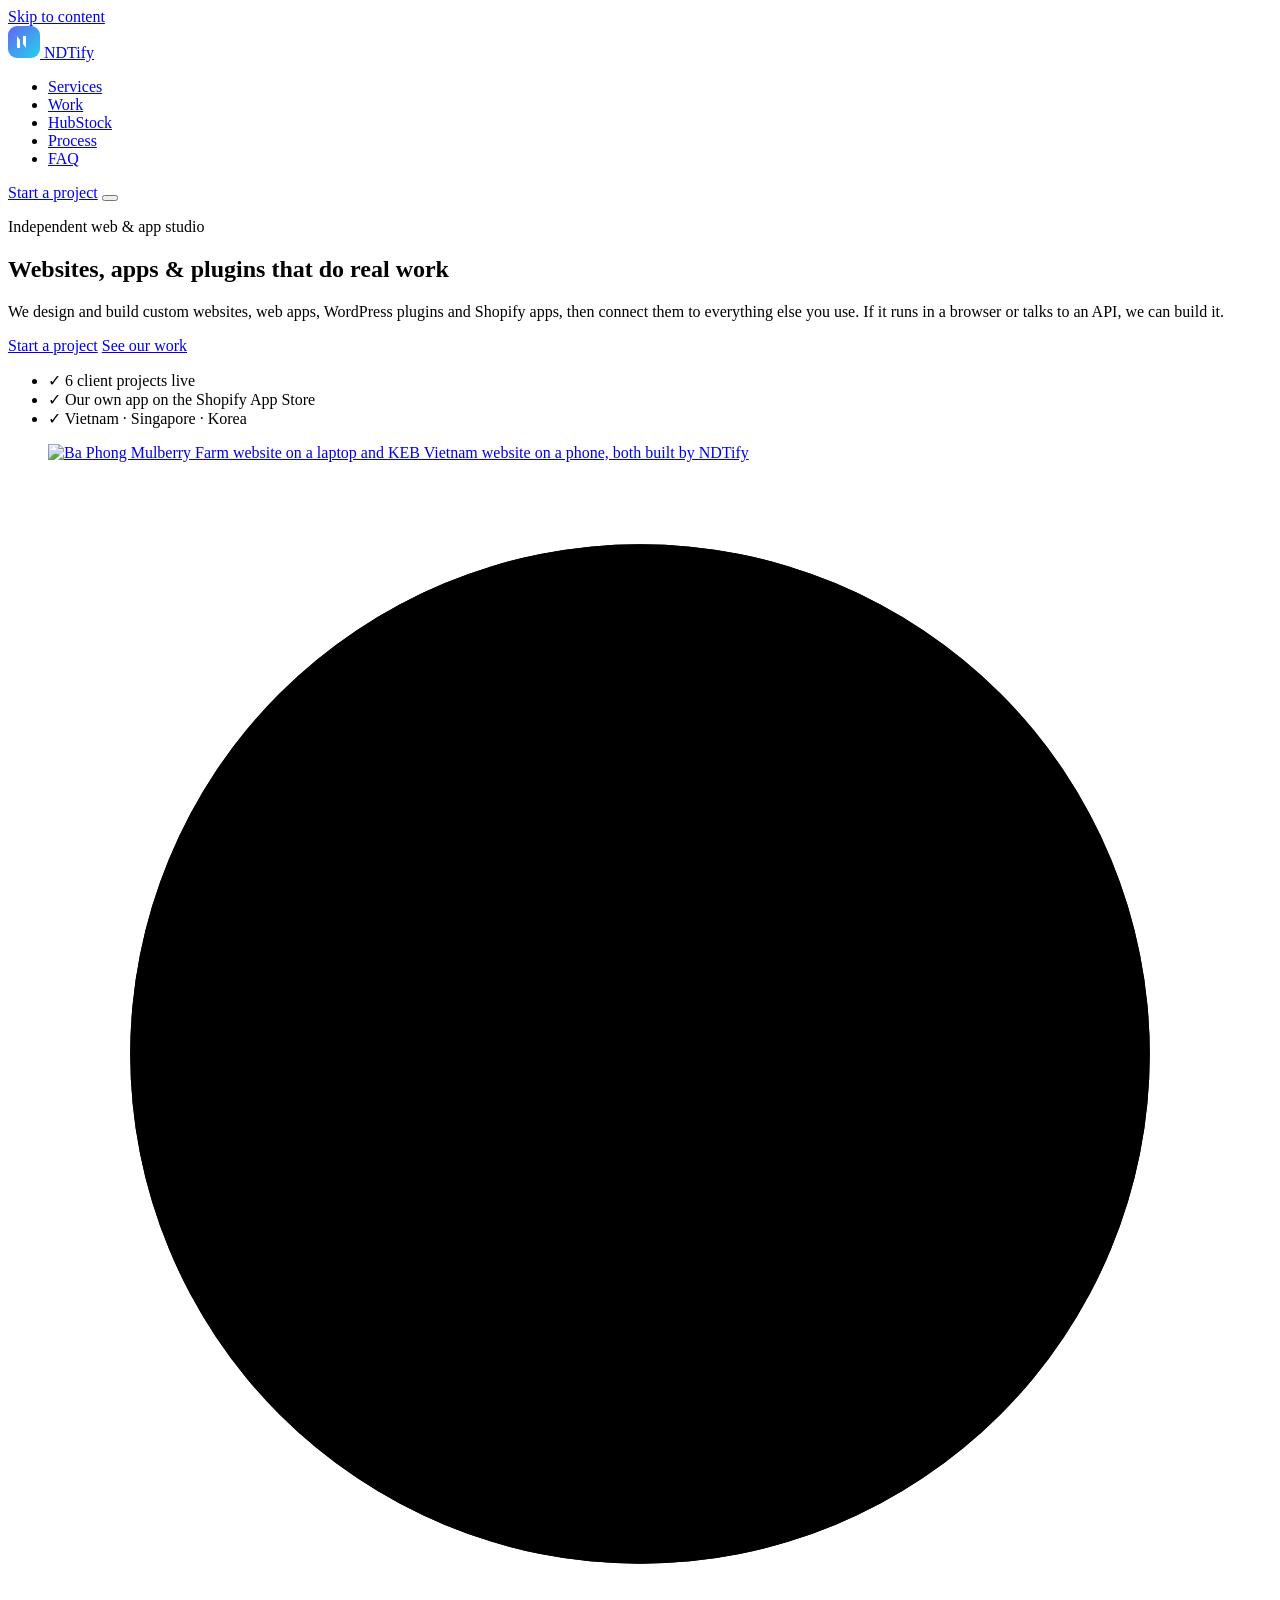
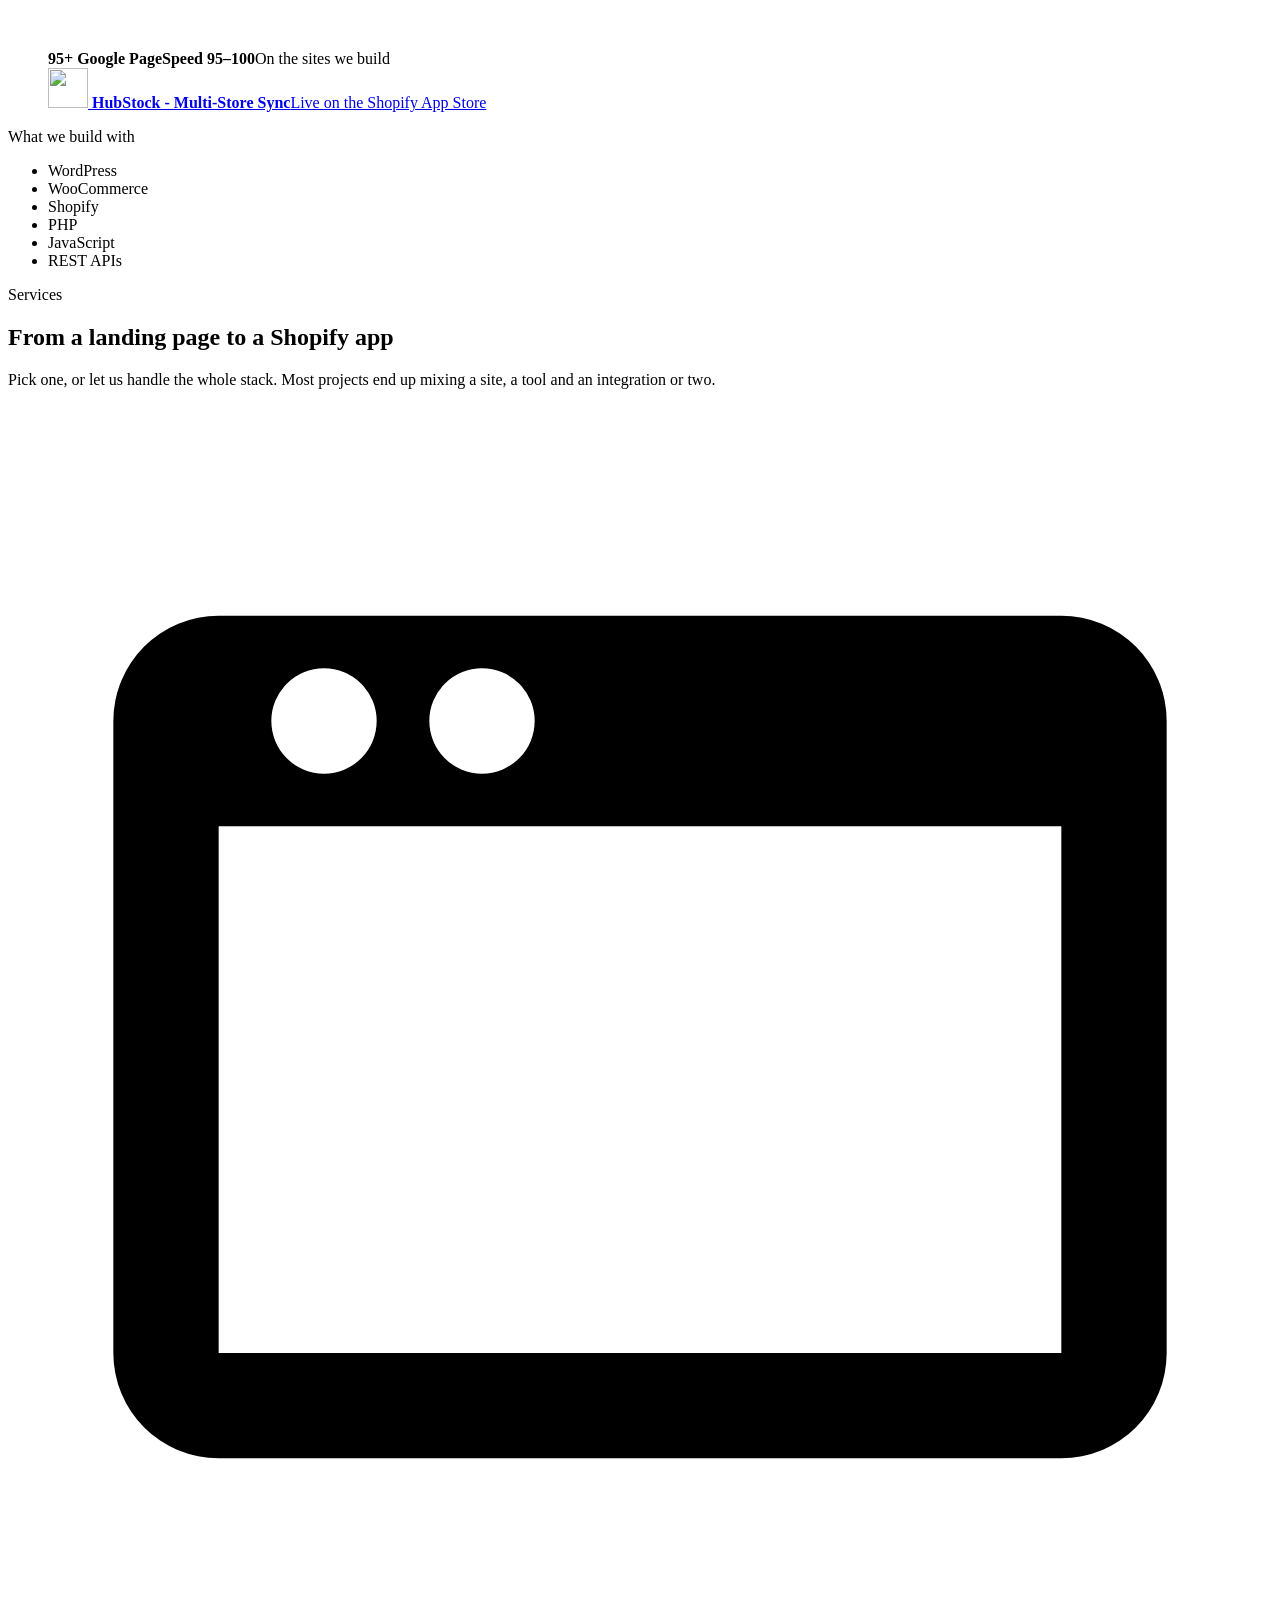
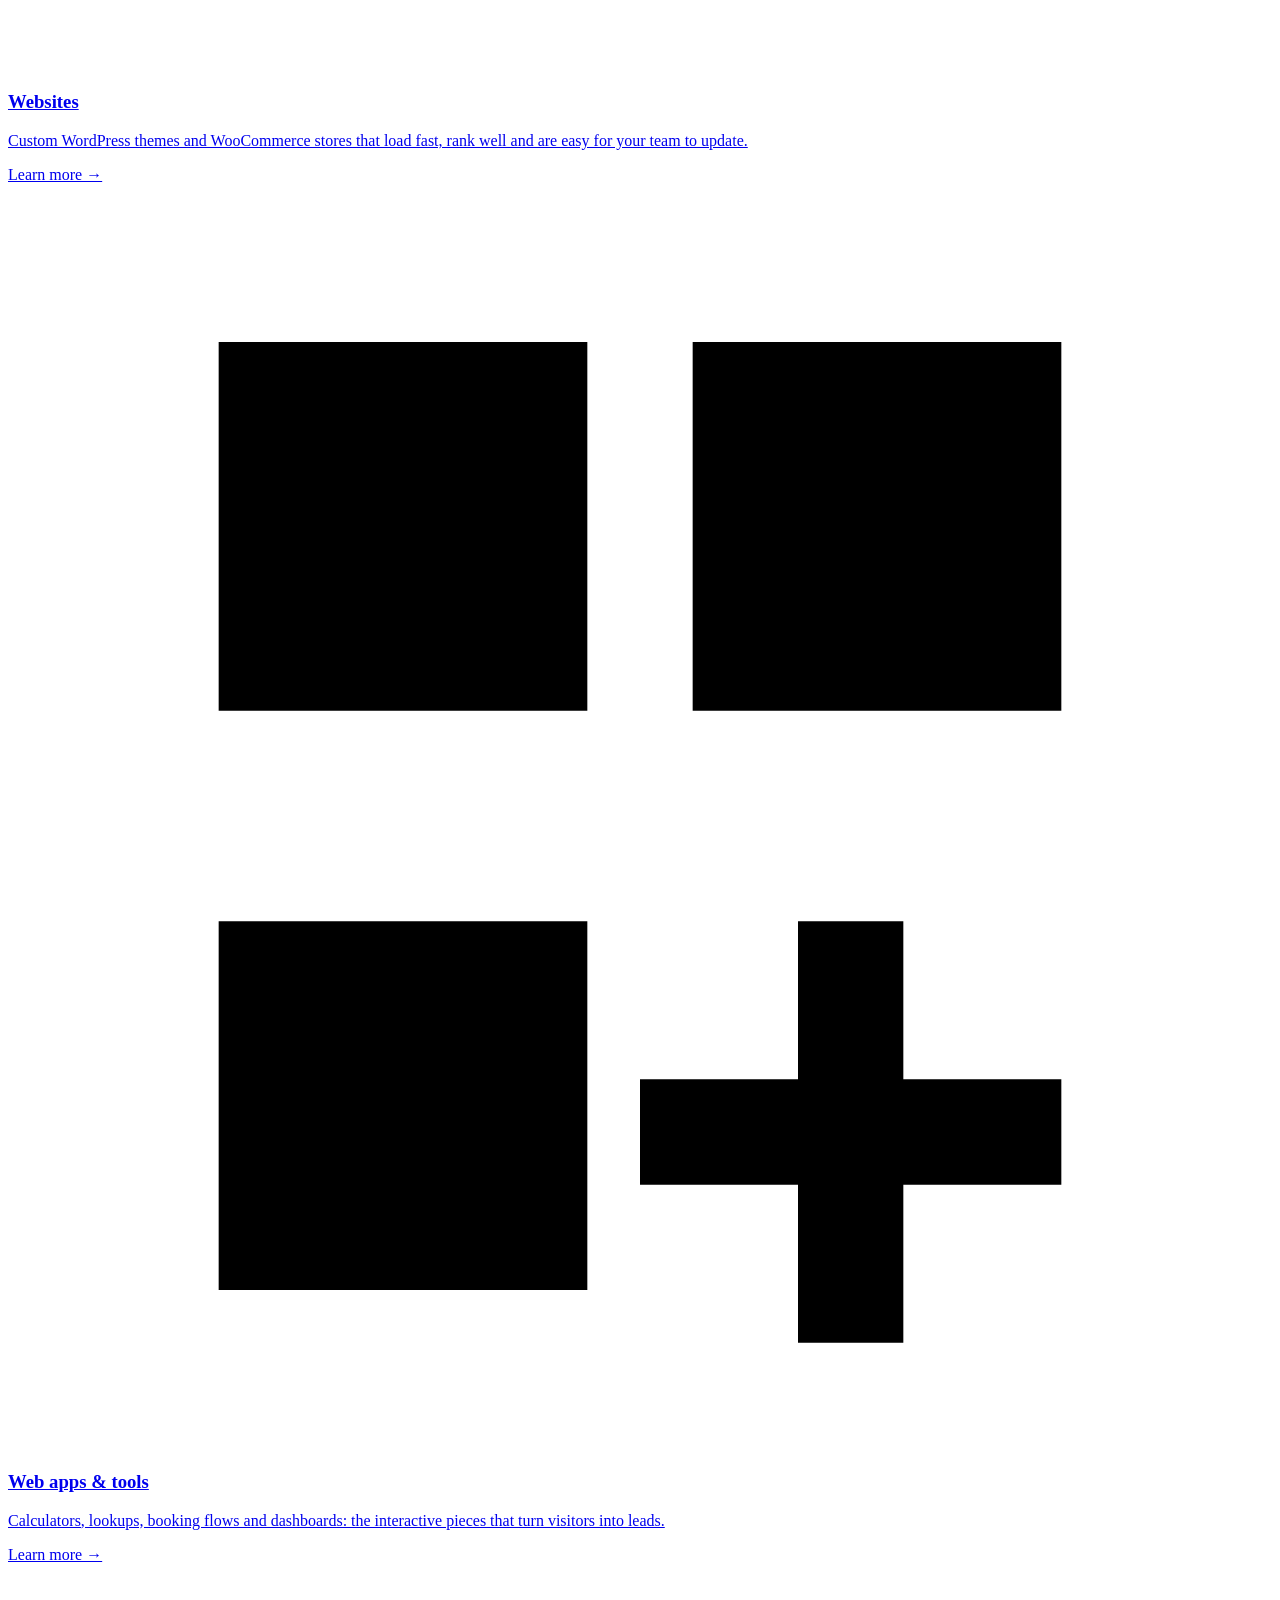
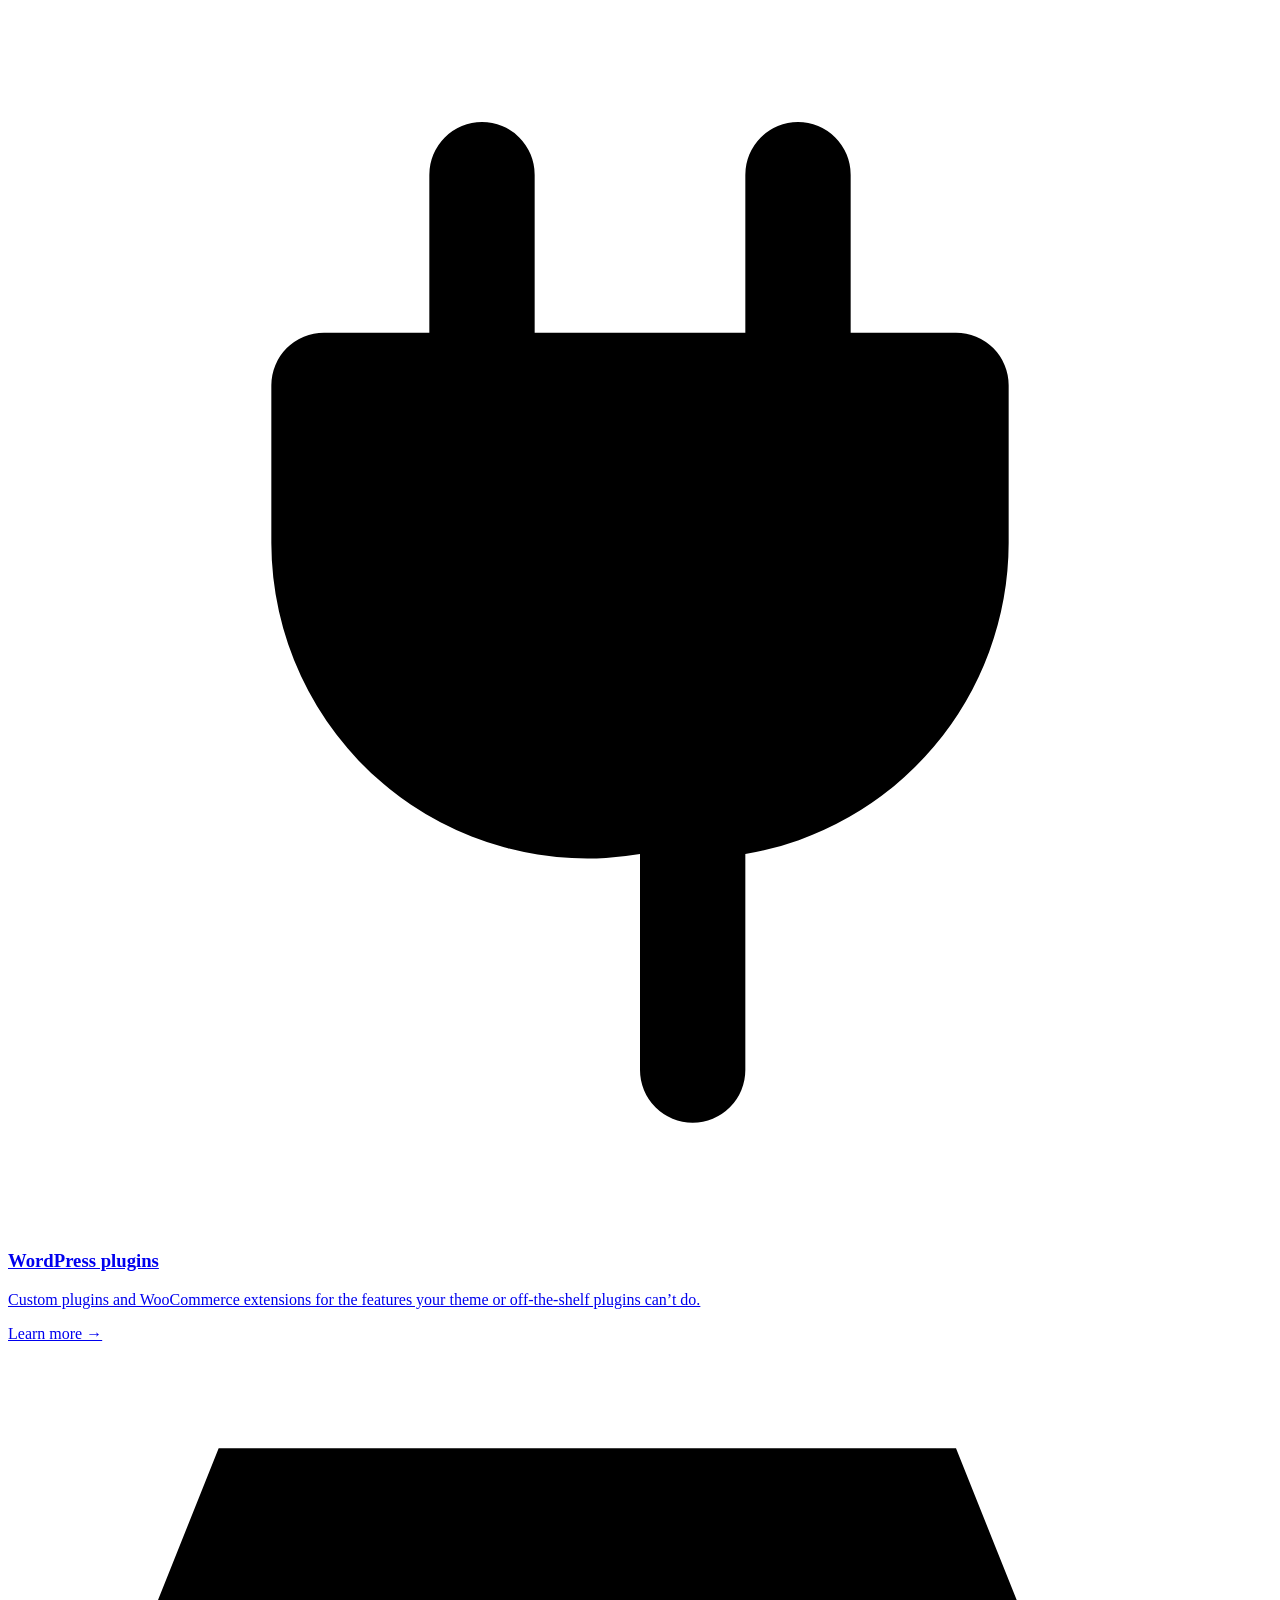
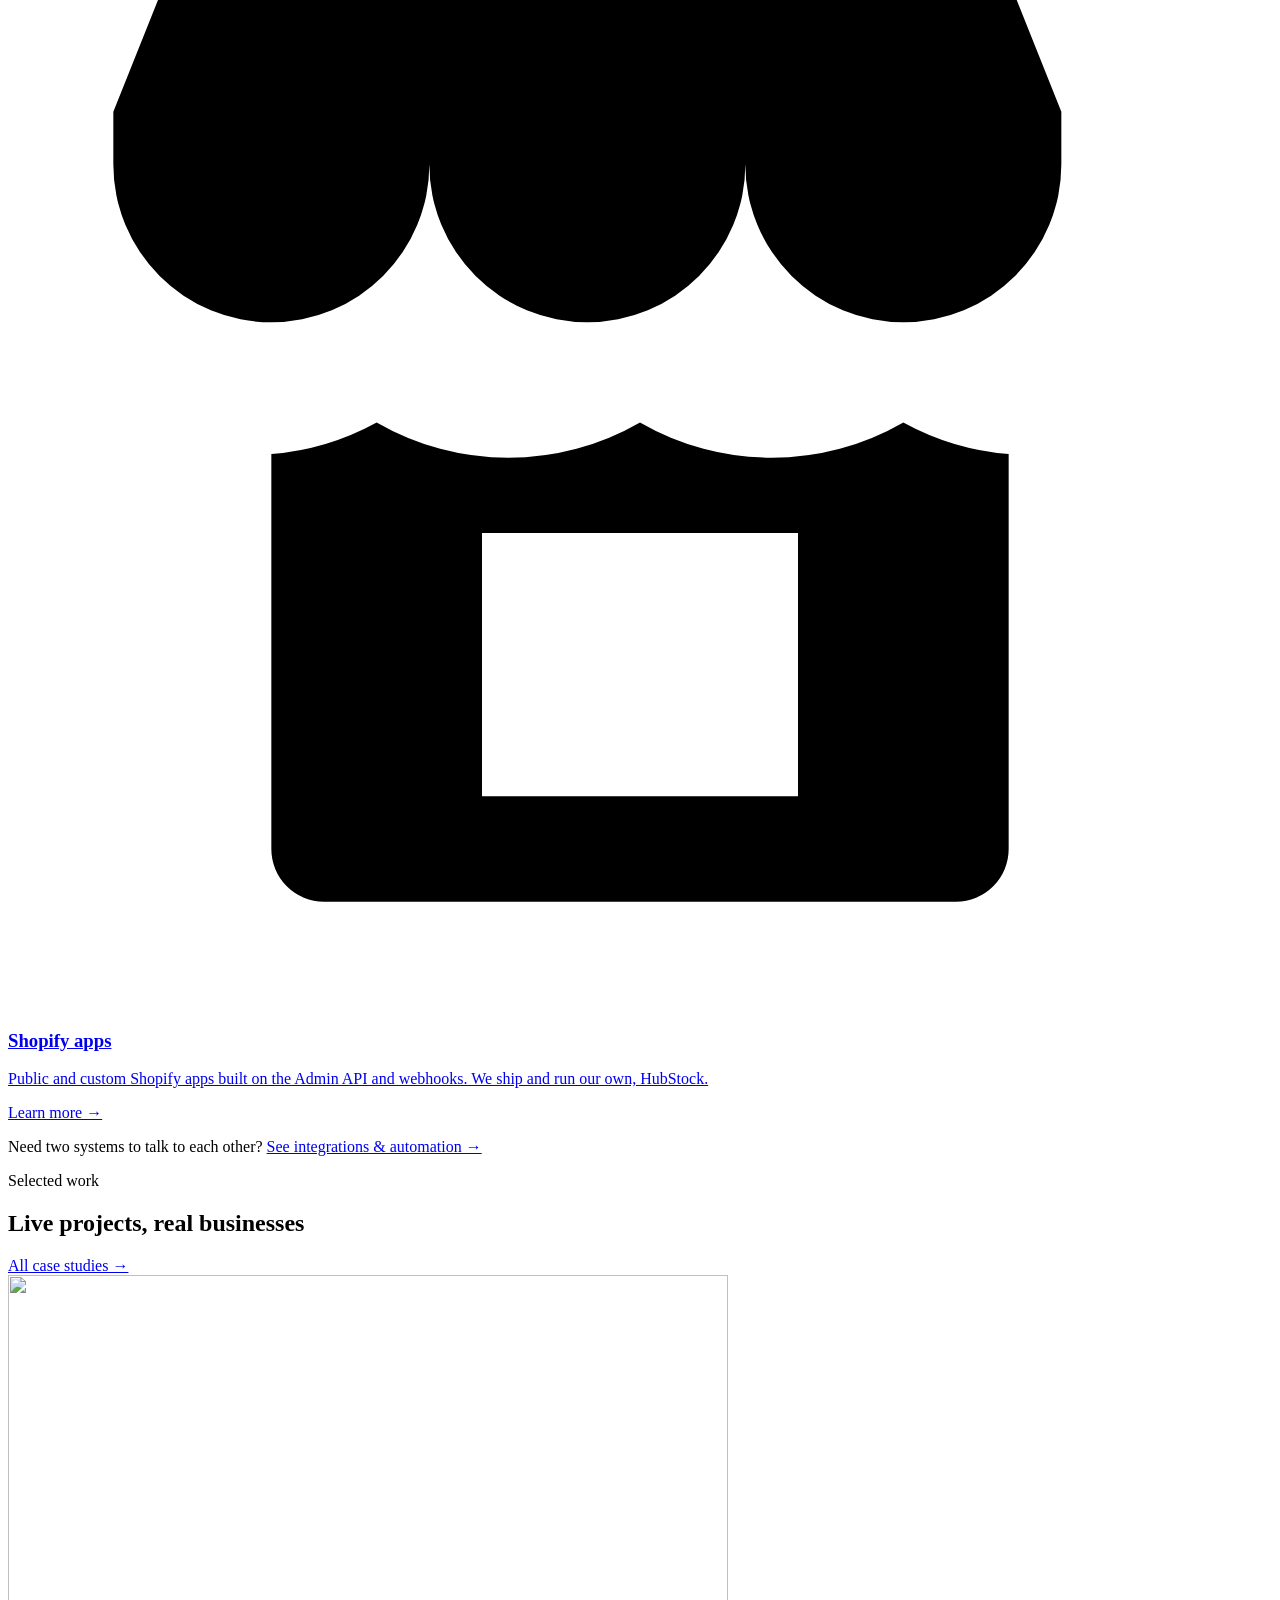
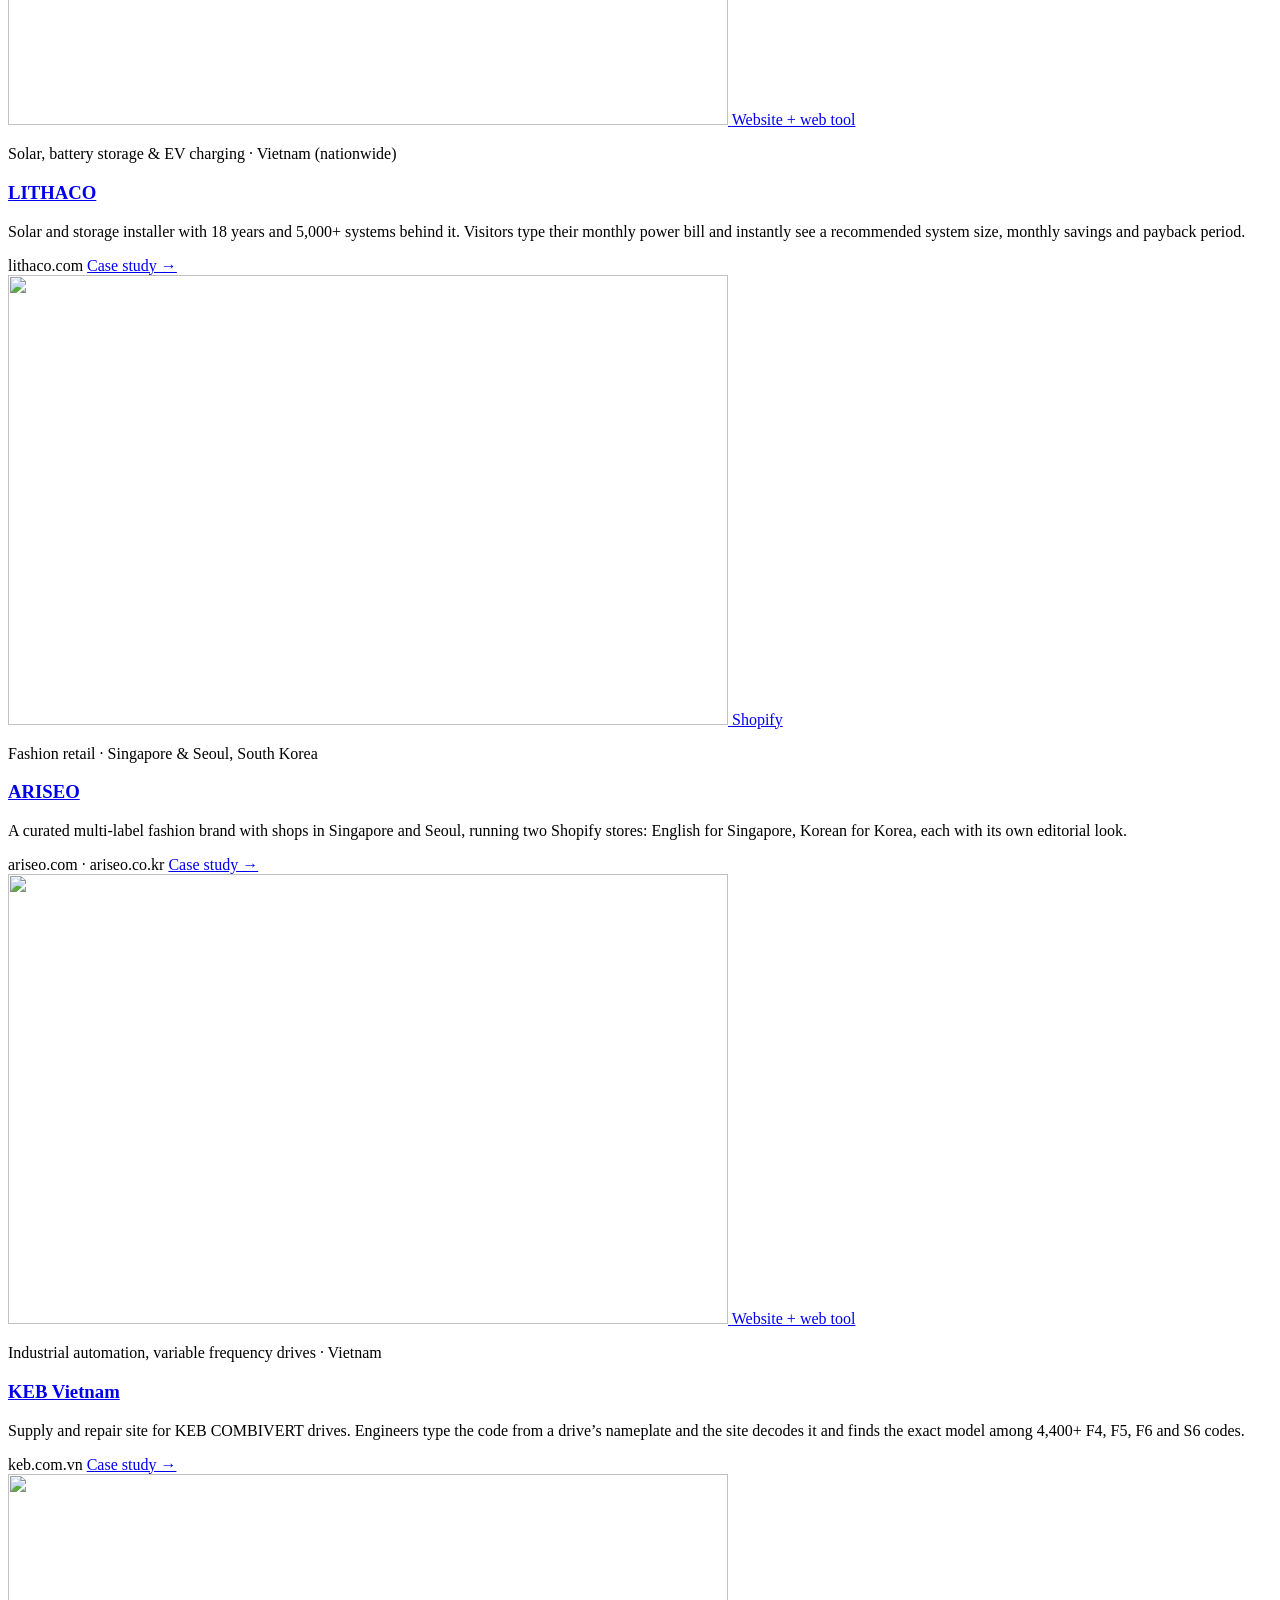
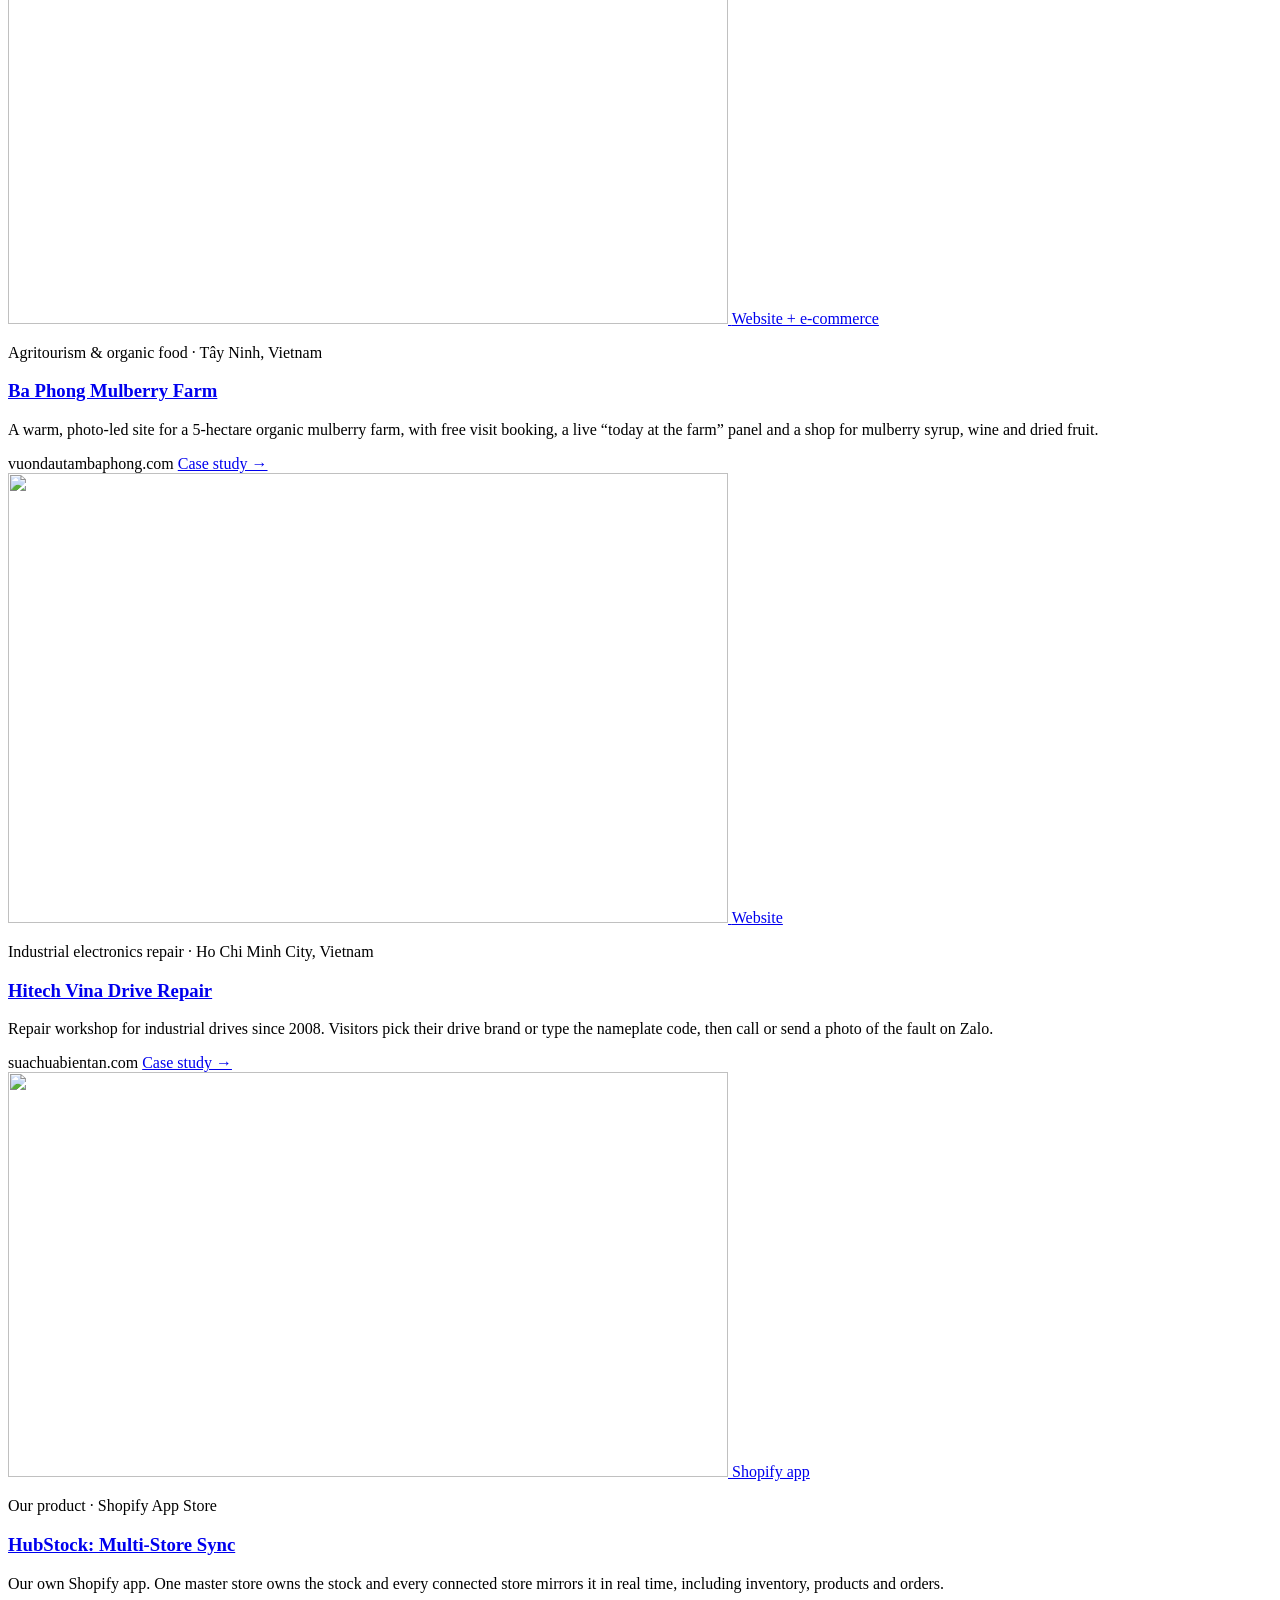
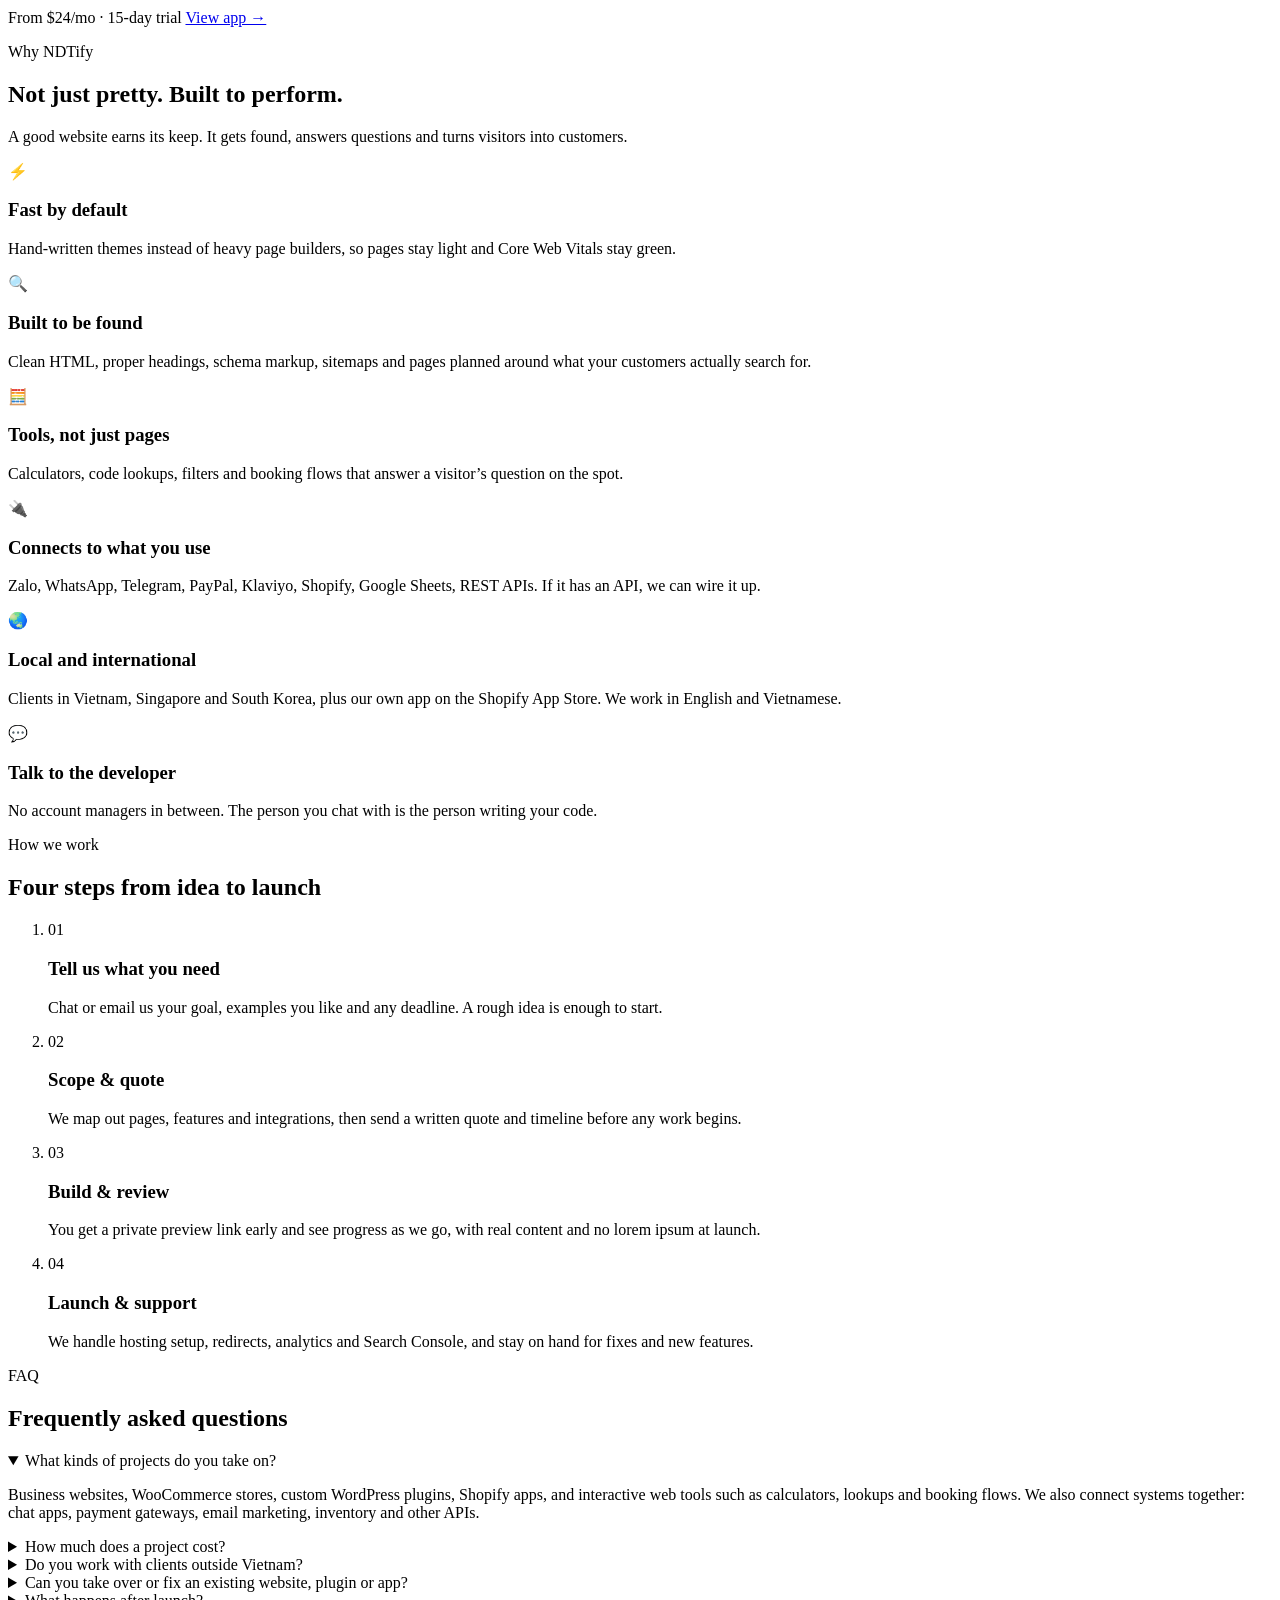
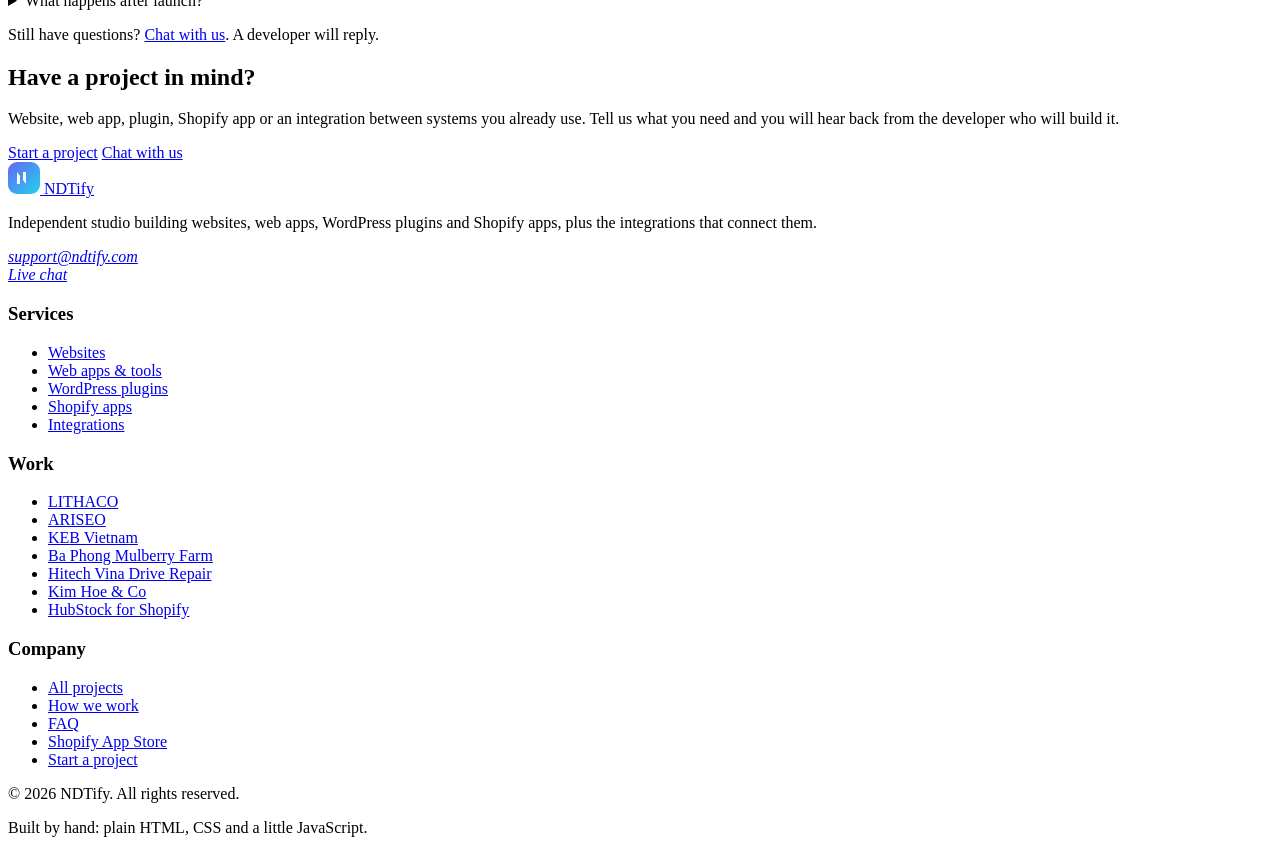
==== public/index.html @ 0007f0c0 "Rebuild ndtify.com as a multi-page portfolio + studio site - Static multi-page site generated by a d" ====
<!DOCTYPE html>
<html lang="en">
<head>
  <meta charset="UTF-8">
  <meta name="viewport" content="width=device-width, initial-scale=1">

  <title>NDTify: Web Development Studio for Websites, Web Apps, WordPress Plugins &amp; Shopify Apps</title>
  <meta name="description" content="NDTify builds custom websites, web apps, WordPress plugins, WooCommerce stores and Shopify apps, and connects them to the tools you already use. See our work and start a project.">
  <meta name="robots" content="index, follow, max-image-preview:large">
  <link rel="canonical" href="https://ndtify.com/">
  <meta name="theme-color" content="#0b1020">

  <meta property="og:type" content="website">
  <meta property="og:locale" content="en_US">
  <meta property="og:site_name" content="NDTify">
  <meta property="og:url" content="https://ndtify.com/">
  <meta property="og:title" content="NDTify: Web Development Studio for Websites, Web Apps, WordPress Plugins &amp; Shopify Apps">
  <meta property="og:description" content="NDTify builds custom websites, web apps, WordPress plugins, WooCommerce stores and Shopify apps, and connects them to the tools you already use. See our work and start a project.">
  <meta property="og:image" content="https://ndtify.com/images/og-image.jpg">
  <meta name="twitter:card" content="summary_large_image">
  <meta name="twitter:title" content="NDTify: Web Development Studio for Websites, Web Apps, WordPress Plugins &amp; Shopify Apps">
  <meta name="twitter:description" content="NDTify builds custom websites, web apps, WordPress plugins, WooCommerce stores and Shopify apps, and connects them to the tools you already use. See our work and start a project.">
  <meta name="twitter:image" content="https://ndtify.com/images/og-image.jpg">

  <link rel="icon" href="/favicon.svg" type="image/svg+xml">
  <link rel="apple-touch-icon" href="/apple-touch-icon.png">

  <link rel="preconnect" href="https://fonts.googleapis.com">
  <link rel="preconnect" href="https://fonts.gstatic.com" crossorigin>
  <link href="https://fonts.googleapis.com/css2?family=Inter:wght@400;500;600;700;800&display=swap" rel="stylesheet">
  <link rel="preload" as="image" href="/images/hero-mockup.webp" fetchpriority="high">
  <link rel="stylesheet" href="/css/style.css?v=20261106">
  <link rel="stylesheet" href="/css/chat-widget.css?v=20261106">

  <script type="application/ld+json">
{
  "@context": "https://schema.org",
  "@graph": [
    {
      "@type": "Organization",
      "@id": "https://ndtify.com/#organization",
      "name": "NDTify",
      "url": "https://ndtify.com/",
      "logo": "https://ndtify.com/images/logo.png",
      "email": "support@ndtify.com",
      "description": "NDTify is a web and app development studio building custom websites, web apps, WordPress plugins, WooCommerce stores and Shopify apps.",
      "sameAs": [
        "https://apps.shopify.com/partners/ndtify"
      ]
    },
    {
      "@type": "WebSite",
      "@id": "https://ndtify.com/#website",
      "url": "https://ndtify.com/",
      "name": "NDTify",
      "inLanguage": "en",
      "publisher": {
        "@id": "https://ndtify.com/#organization"
      }
    },
    {
      "@type": "FAQPage",
      "@id": "https://ndtify.com/#faq",
      "mainEntity": [
        {
          "@type": "Question",
          "name": "What kinds of projects do you take on?",
          "acceptedAnswer": {
            "@type": "Answer",
            "text": "Business websites, WooCommerce stores, custom WordPress plugins, Shopify apps, and interactive web tools such as calculators, lookups and booking flows. We also connect systems together: chat apps, payment gateways, email marketing, inventory and other APIs."
          }
        },
        {
          "@type": "Question",
          "name": "How much does a project cost?",
          "acceptedAnswer": {
            "@type": "Answer",
            "text": "Every project is quoted individually because scope varies a lot. Send us a short description and we will reply with questions, then a written fixed quote and timeline before anything starts."
          }
        },
        {
          "@type": "Question",
          "name": "Do you work with clients outside Vietnam?",
          "acceptedAnswer": {
            "@type": "Answer",
            "text": "Yes. We have built for clients in Vietnam, Singapore and South Korea, including multi-market Shopify stores, and our own app HubStock is listed on the Shopify App Store. We work in English and Vietnamese, and everything happens online."
          }
        },
        {
          "@type": "Question",
          "name": "Can you take over or fix an existing website, plugin or app?",
          "acceptedAnswer": {
            "@type": "Answer",
            "text": "Yes. We regularly pick up existing WordPress sites, WooCommerce stores and custom code: fixing bugs, speeding things up, adding features or rebuilding the parts that hold you back."
          }
        },
        {
          "@type": "Question",
          "name": "What happens after launch?",
          "acceptedAnswer": {
            "@type": "Answer",
            "text": "We set up analytics and Google Search Console, hand over everything you need to manage content, and stay available for fixes, updates and new features as your business grows."
          }
        }
      ]
    }
  ]
}
  </script>
</head>

<body>
  <a class="skip-link" href="#main">Skip to content</a>

  <header class="site-header" id="header">
    <div class="container header-inner">
      <a href="/" class="logo" aria-label="NDTify – Home">
        <svg class="logo-mark" width="32" height="32" viewBox="0 0 32 32" aria-hidden="true">
          <rect width="32" height="32" rx="9" fill="url(#logoGrad)"/>
          <path d="M9 22V10l6 8V10h3v12l-6-8v8H9z" fill="#fff"/>
          <defs><linearGradient id="logoGrad" x1="0" y1="0" x2="1" y2="1"><stop stop-color="#6366f1"/><stop offset="1" stop-color="#22d3ee"/></linearGradient></defs>
        </svg>
        <span>NDTify</span>
      </a>

      <nav class="site-nav" id="nav" aria-label="Main navigation">
        <ul>
          <li><a href="/services/">Services</a></li>
          <li><a href="/work/">Work</a></li>
          <li><a href="/apps/hubstock/">HubStock</a></li>
          <li><a href="/#process">Process</a></li>
          <li><a href="/#faq">FAQ</a></li>
        </ul>
      </nav>

      <div class="header-actions">
        <a href="/contact/" class="btn btn-primary">Start a project</a>
        <button class="nav-toggle" id="navToggle" aria-expanded="false" aria-controls="nav" aria-label="Open menu">
          <span></span><span></span><span></span>
        </button>
      </div>
    </div>
  </header>

  <main id="main">

    <!-- ================= HERO ================= -->
    <section class="hero" id="top">
      <div class="hero-bg" aria-hidden="true"></div>
      <div class="container hero-inner">
        <div class="hero-content">
          <p class="eyebrow"><span class="dot"></span> Independent web &amp; app studio</p>
          <h1>Websites, apps &amp; plugins that <span class="grad-text">do real work</span></h1>
          <p class="lead">
            We design and build custom websites, web apps, WordPress plugins and Shopify apps,
            then connect them to everything else you use. If it runs in a browser or talks to an API, we can build it.
          </p>
          <div class="hero-cta">
            <a href="/contact/" class="btn btn-primary btn-lg">Start a project</a>
            <a href="/work/" class="btn btn-outline btn-lg">See our work</a>
          </div>
          <ul class="hero-trust" aria-label="Highlights">
            <li>✓ 6 client projects live</li>
            <li>✓ Our own app on the Shopify App Store</li>
            <li>✓ Vietnam · Singapore · Korea</li>
          </ul>
        </div>

        <figure class="hero-visual">
          <a href="/work/vuon-dau-tam-ba-phong/" aria-label="Ba Phong Mulberry Farm case study">
            <img src="/images/hero-mockup.webp" width="1200" height="900" fetchpriority="high"
                 alt="Ba Phong Mulberry Farm website on a laptop and KEB Vietnam website on a phone, both built by NDTify">
          </a>
          <figcaption class="float-card float-1 float-card--app">
            <span class="score-ring" aria-hidden="true"><svg viewBox="0 0 36 36"><circle cx="18" cy="18" r="15.5"/><circle cx="18" cy="18" r="15.5" class="score-ring-val"/></svg><b>95+</b></span>
            <span class="float-card-text"><strong>Google PageSpeed 95–100</strong><span>On the sites we build</span></span>
          </figcaption>
          <a href="/apps/hubstock/" class="float-card float-2 float-card--app">
            <img src="/images/hubstock/icon.webp" width="40" height="40" alt="" class="app-icon" loading="lazy">
            <span class="float-card-text"><strong>HubStock - Multi-Store Sync</strong><span>Live on the Shopify App Store</span></span>
          </a>
        </figure>
      </div>
    </section>

    <!-- ================= TECH BAR ================= -->
    <section class="tech-bar" aria-label="Technologies we work with">
      <div class="container">
        <p>What we build with</p>
        <ul>
          <li>WordPress</li><li>WooCommerce</li><li>Shopify</li><li>PHP</li><li>JavaScript</li><li>REST APIs</li>
        </ul>
      </div>
    </section>

    <!-- ================= SERVICES ================= -->
    <section class="section categories" id="services">
      <div class="container">
        <header class="section-head section-head--wide">
          <p class="kicker">Services</p>
          <h2>From a landing page to a Shopify&nbsp;app</h2>
          <p>Pick one, or let us handle the whole stack. Most projects end up mixing a site, a tool and an integration or two.</p>
        </header>

        <div class="grid grid-4">
          <a href="/services/#websites" class="cat-card reveal">
            <span class="cat-icon" aria-hidden="true"><svg viewBox="0 0 24 24"><path d="M4 4h16a2 2 0 0 1 2 2v12a2 2 0 0 1-2 2H4a2 2 0 0 1-2-2V6a2 2 0 0 1 2-2Zm0 4v10h16V8H4Zm2-3a1 1 0 1 0 0 2 1 1 0 0 0 0-2Zm3 0a1 1 0 1 0 0 2 1 1 0 0 0 0-2Z"/></svg></span>
            <h3>Websites</h3>
            <p>Custom WordPress themes and WooCommerce stores that load fast, rank well and are easy for your team to update.</p>
            <span class="link-arrow">Learn more →</span>
          </a>
          <a href="/services/#web-apps" class="cat-card reveal">
            <span class="cat-icon" aria-hidden="true"><svg viewBox="0 0 24 24"><path d="M4 3h7v7H4V3Zm9 0h7v7h-7V3ZM4 14h7v7H4v-7Zm11 0h2v3h3v2h-3v3h-2v-3h-3v-2h3v-3Z"/></svg></span>
            <h3>Web apps &amp; tools</h3>
            <p>Calculators, lookups, booking flows and dashboards: the interactive pieces that turn visitors into leads.</p>
            <span class="link-arrow">Learn more →</span>
          </a>
          <a href="/services/#wordpress-plugins" class="cat-card reveal">
            <span class="cat-icon" aria-hidden="true"><svg viewBox="0 0 24 24"><path d="M9 3a1 1 0 0 1 1 1v3h4V4a1 1 0 1 1 2 0v3h2a1 1 0 0 1 1 1v3a6 6 0 0 1-5 5.9V21a1 1 0 1 1-2 0v-4.1A6 6 0 0 1 5 11V8a1 1 0 0 1 1-1h2V4a1 1 0 0 1 1-1Z"/></svg></span>
            <h3>WordPress plugins</h3>
            <p>Custom plugins and WooCommerce extensions for the features your theme or off-the-shelf plugins can’t do.</p>
            <span class="link-arrow">Learn more →</span>
          </a>
          <a href="/services/#shopify-apps" class="cat-card reveal">
            <span class="cat-icon" aria-hidden="true"><svg viewBox="0 0 24 24"><path d="M6 2h12l2 5v1a3 3 0 0 1-3 3 3 3 0 0 1-3-3 3 3 0 0 1-3 3 3 3 0 0 1-3-3 3 3 0 0 1-3 3 3 3 0 0 1-3-3V7l2-5Zm-1 11.5a5 5 0 0 0 2-.6 5 5 0 0 0 5 0 5 5 0 0 0 5 0 5 5 0 0 0 2 .6V21a1 1 0 0 1-1 1H6a1 1 0 0 1-1-1v-7.5ZM9 15v5h6v-5H9Z"/></svg></span>
            <h3>Shopify apps</h3>
            <p>Public and custom Shopify apps built on the Admin API and webhooks. We ship and run our own, HubStock.</p>
            <span class="link-arrow">Learn more →</span>
          </a>
        </div>
        <p class="section-foot">Need two systems to talk to each other? <a href="/services/#integrations">See integrations &amp; automation →</a></p>
      </div>
    </section>

    <!-- ================= WORK ================= -->
    <section class="section products bg-soft" id="work">
      <div class="container">
        <header class="section-head section-head--row">
          <div>
            <p class="kicker">Selected work</p>
            <h2>Live projects, real businesses</h2>
          </div>
          <a href="/work/" class="btn btn-outline-dark">All case studies →</a>
        </header>

        <div class="grid grid-3">
                    <article class="product work-card reveal">
            <a href="/work/lithaco/" class="product-media" tabindex="-1" aria-hidden="true">
              <img src="/images/work/lithaco-sm.webp" width="720" height="450" loading="lazy" alt="">
              <span class="badge">Website + web tool</span>
            </a>
            <div class="product-body">
              <p class="work-meta">Solar, battery storage &amp; EV charging · Vietnam (nationwide)</p>
              <h3><a href="/work/lithaco/">LITHACO</a></h3>
              <p>Solar and storage installer with 18 years and 5,000+ systems behind it. Visitors type their monthly power bill and instantly see a recommended system size, monthly savings and payback period.</p>
              <div class="product-foot">
                <span class="work-domain">lithaco.com</span>
                <a href="/work/lithaco/" class="link-arrow" aria-label="Read the LITHACO case study">Case study →</a>
              </div>
            </div>
          </article>
          <article class="product work-card reveal">
            <a href="/work/ariseo/" class="product-media" tabindex="-1" aria-hidden="true">
              <img src="/images/work/ariseo-co-kr-sm.webp" width="720" height="450" loading="lazy" alt="">
              <span class="badge">Shopify</span>
            </a>
            <div class="product-body">
              <p class="work-meta">Fashion retail · Singapore &amp; Seoul, South Korea</p>
              <h3><a href="/work/ariseo/">ARISEO</a></h3>
              <p>A curated multi-label fashion brand with shops in Singapore and Seoul, running two Shopify stores: English for Singapore, Korean for Korea, each with its own editorial look.</p>
              <div class="product-foot">
                <span class="work-domain">ariseo.com · ariseo.co.kr</span>
                <a href="/work/ariseo/" class="link-arrow" aria-label="Read the ARISEO case study">Case study →</a>
              </div>
            </div>
          </article>
          <article class="product work-card reveal">
            <a href="/work/keb-vietnam/" class="product-media" tabindex="-1" aria-hidden="true">
              <img src="/images/work/keb-sm.webp" width="720" height="450" loading="lazy" alt="">
              <span class="badge">Website + web tool</span>
            </a>
            <div class="product-body">
              <p class="work-meta">Industrial automation, variable frequency drives · Vietnam</p>
              <h3><a href="/work/keb-vietnam/">KEB Vietnam</a></h3>
              <p>Supply and repair site for KEB COMBIVERT drives. Engineers type the code from a drive’s nameplate and the site decodes it and finds the exact model among 4,400+ F4, F5, F6 and S6 codes.</p>
              <div class="product-foot">
                <span class="work-domain">keb.com.vn</span>
                <a href="/work/keb-vietnam/" class="link-arrow" aria-label="Read the KEB Vietnam case study">Case study →</a>
              </div>
            </div>
          </article>
          <article class="product work-card reveal">
            <a href="/work/vuon-dau-tam-ba-phong/" class="product-media" tabindex="-1" aria-hidden="true">
              <img src="/images/work/vuondautambaphong-sm.webp" width="720" height="450" loading="lazy" alt="">
              <span class="badge">Website + e-commerce</span>
            </a>
            <div class="product-body">
              <p class="work-meta">Agritourism &amp; organic food · Tây Ninh, Vietnam</p>
              <h3><a href="/work/vuon-dau-tam-ba-phong/">Ba Phong Mulberry Farm</a></h3>
              <p>A warm, photo-led site for a 5-hectare organic mulberry farm, with free visit booking, a live “today at the farm” panel and a shop for mulberry syrup, wine and dried fruit.</p>
              <div class="product-foot">
                <span class="work-domain">vuondautambaphong.com</span>
                <a href="/work/vuon-dau-tam-ba-phong/" class="link-arrow" aria-label="Read the Ba Phong Mulberry Farm case study">Case study →</a>
              </div>
            </div>
          </article>
          <article class="product work-card reveal">
            <a href="/work/hitech-vina-drive-repair/" class="product-media" tabindex="-1" aria-hidden="true">
              <img src="/images/work/suachuabientan-sm.webp" width="720" height="450" loading="lazy" alt="">
              <span class="badge">Website</span>
            </a>
            <div class="product-body">
              <p class="work-meta">Industrial electronics repair · Ho Chi Minh City, Vietnam</p>
              <h3><a href="/work/hitech-vina-drive-repair/">Hitech Vina Drive Repair</a></h3>
              <p>Repair workshop for industrial drives since 2008. Visitors pick their drive brand or type the nameplate code, then call or send a photo of the fault on Zalo.</p>
              <div class="product-foot">
                <span class="work-domain">suachuabientan.com</span>
                <a href="/work/hitech-vina-drive-repair/" class="link-arrow" aria-label="Read the Hitech Vina Drive Repair case study">Case study →</a>
              </div>
            </div>
          </article>
                    <article class="product work-card work-card--app reveal">
            <a href="/apps/hubstock/" class="product-media" tabindex="-1" aria-hidden="true">
              <img src="/images/hubstock/promo-sm.webp" width="720" height="405" loading="lazy" alt="">
              <span class="badge">Shopify app</span>
            </a>
            <div class="product-body">
              <p class="work-meta">Our product · Shopify App Store</p>
              <h3><a href="/apps/hubstock/">HubStock: Multi-Store Sync</a></h3>
              <p>Our own Shopify app. One master store owns the stock and every connected store mirrors it in real time, including inventory, products and orders.</p>
              <div class="product-foot">
                <span class="work-domain">From $24/mo · 15-day trial</span>
                <a href="/apps/hubstock/" class="link-arrow">View app →</a>
              </div>
            </div>
          </article>
        </div>
      </div>
    </section>

    <!-- ================= FEATURES ================= -->
    <section class="section features" id="why">
      <div class="container">
        <header class="section-head">
          <p class="kicker">Why NDTify</p>
          <h2>Not just pretty. <span class="grad-text">Built to perform.</span></h2>
          <p>A good website earns its keep. It gets found, answers questions and turns visitors into customers.</p>
        </header>
        <div class="grid grid-3">
          <div class="feature reveal">
            <span class="feature-icon" aria-hidden="true">⚡</span>
            <h3>Fast by default</h3>
            <p>Hand-written themes instead of heavy page builders, so pages stay light and Core Web Vitals stay green.</p>
          </div>
          <div class="feature reveal">
            <span class="feature-icon" aria-hidden="true">🔍</span>
            <h3>Built to be found</h3>
            <p>Clean HTML, proper headings, schema markup, sitemaps and pages planned around what your customers actually search for.</p>
          </div>
          <div class="feature reveal">
            <span class="feature-icon" aria-hidden="true">🧮</span>
            <h3>Tools, not just pages</h3>
            <p>Calculators, code lookups, filters and booking flows that answer a visitor’s question on the spot.</p>
          </div>
          <div class="feature reveal">
            <span class="feature-icon" aria-hidden="true">🔌</span>
            <h3>Connects to what you use</h3>
            <p>Zalo, WhatsApp, Telegram, PayPal, Klaviyo, Shopify, Google Sheets, REST APIs. If it has an API, we can wire it up.</p>
          </div>
          <div class="feature reveal">
            <span class="feature-icon" aria-hidden="true">🌏</span>
            <h3>Local and international</h3>
            <p>Clients in Vietnam, Singapore and South Korea, plus our own app on the Shopify App Store. We work in English and Vietnamese.</p>
          </div>
          <div class="feature reveal">
            <span class="feature-icon" aria-hidden="true">💬</span>
            <h3>Talk to the developer</h3>
            <p>No account managers in between. The person you chat with is the person writing your code.</p>
          </div>
        </div>
      </div>
    </section>

    <!-- ================= PROCESS ================= -->
    <section class="section steps bg-dark" id="process">
      <div class="container">
        <header class="section-head section-head--light">
          <p class="kicker">How we work</p>
          <h2>Four steps from idea to launch</h2>
        </header>
        <ol class="steps-list steps-list--4">
          <li class="step reveal">
            <span class="step-num">01</span>
            <h3>Tell us what you need</h3>
            <p>Chat or email us your goal, examples you like and any deadline. A rough idea is enough to start.</p>
          </li>
          <li class="step reveal">
            <span class="step-num">02</span>
            <h3>Scope & quote</h3>
            <p>We map out pages, features and integrations, then send a written quote and timeline before any work begins.</p>
          </li>
          <li class="step reveal">
            <span class="step-num">03</span>
            <h3>Build & review</h3>
            <p>You get a private preview link early and see progress as we go, with real content and no lorem ipsum at launch.</p>
          </li>
          <li class="step reveal">
            <span class="step-num">04</span>
            <h3>Launch & support</h3>
            <p>We handle hosting setup, redirects, analytics and Search Console, and stay on hand for fixes and new features.</p>
          </li>
        </ol>
      </div>
    </section>

    <!-- ================= FAQ ================= -->
    <section class="section faq" id="faq">
      <div class="container container--narrow">
        <header class="section-head">
          <p class="kicker">FAQ</p>
          <h2>Frequently asked questions</h2>
        </header>
        <div class="faq-list">
          <details class="faq-item" open>
            <summary>What kinds of projects do you take on?</summary>
            <p>Business websites, WooCommerce stores, custom WordPress plugins, Shopify apps, and interactive web tools such as calculators, lookups and booking flows. We also connect systems together: chat apps, payment gateways, email marketing, inventory and other APIs.</p>
          </details>
          <details class="faq-item">
            <summary>How much does a project cost?</summary>
            <p>Every project is quoted individually because scope varies a lot. Send us a short description and we will reply with questions, then a written fixed quote and timeline before anything starts.</p>
          </details>
          <details class="faq-item">
            <summary>Do you work with clients outside Vietnam?</summary>
            <p>Yes. We have built for clients in Vietnam, Singapore and South Korea, including multi-market Shopify stores, and our own app HubStock is listed on the Shopify App Store. We work in English and Vietnamese, and everything happens online.</p>
          </details>
          <details class="faq-item">
            <summary>Can you take over or fix an existing website, plugin or app?</summary>
            <p>Yes. We regularly pick up existing WordPress sites, WooCommerce stores and custom code: fixing bugs, speeding things up, adding features or rebuilding the parts that hold you back.</p>
          </details>
          <details class="faq-item">
            <summary>What happens after launch?</summary>
            <p>We set up analytics and Google Search Console, hand over everything you need to manage content, and stay available for fixes, updates and new features as your business grows.</p>
          </details>
        </div>
        <p class="faq-more">Still have questions? <a href="#" data-chat-open>Chat with us</a>. A developer will reply.</p>
      </div>
    </section>

    <section class="section cta" id="contact">
      <div class="container">
        <div class="cta-box reveal">
          <div>
            <h2>Have a project in mind?</h2>
            <p>Website, web app, plugin, Shopify app or an integration between systems you already use. Tell us what you need and you will hear back from the developer who will build it.</p>
          </div>
          <div class="cta-actions">
            <a href="/contact/" class="btn btn-light btn-lg">Start a project</a>
            <a href="#" class="btn btn-outline btn-lg" data-chat-open>Chat with us</a>
          </div>
        </div>
      </div>
    </section>
  </main>

  <footer class="site-footer">
    <div class="container footer-grid">
      <div class="footer-brand">
        <a href="/" class="logo">
          <svg class="logo-mark" width="32" height="32" viewBox="0 0 32 32" aria-hidden="true">
          <rect width="32" height="32" rx="9" fill="url(#logoGradFoot)"/>
          <path d="M9 22V10l6 8V10h3v12l-6-8v8H9z" fill="#fff"/>
          <defs><linearGradient id="logoGradFoot" x1="0" y1="0" x2="1" y2="1"><stop stop-color="#6366f1"/><stop offset="1" stop-color="#22d3ee"/></linearGradient></defs>
        </svg>
          <span>NDTify</span>
        </a>
        <p>Independent studio building websites, web apps, WordPress plugins and Shopify apps, plus the integrations that connect them.</p>
        <address>
          <a href="mailto:support@ndtify.com">support@ndtify.com</a><br>
          <a href="#" data-chat-open>Live chat</a>
        </address>
      </div>

      <nav aria-label="Services">
        <h3>Services</h3>
        <ul>
          <li><a href="/services/#websites">Websites</a></li>
          <li><a href="/services/#web-apps">Web apps &amp; tools</a></li>
          <li><a href="/services/#wordpress-plugins">WordPress plugins</a></li>
          <li><a href="/services/#shopify-apps">Shopify apps</a></li>
          <li><a href="/services/#integrations">Integrations</a></li>
        </ul>
      </nav>

      <nav aria-label="Work">
        <h3>Work</h3>
        <ul>
          <li><a href="/work/lithaco/">LITHACO</a></li>
          <li><a href="/work/ariseo/">ARISEO</a></li>
          <li><a href="/work/keb-vietnam/">KEB Vietnam</a></li>
          <li><a href="/work/vuon-dau-tam-ba-phong/">Ba Phong Mulberry Farm</a></li>
          <li><a href="/work/hitech-vina-drive-repair/">Hitech Vina Drive Repair</a></li>
          <li><a href="/work/kim-hoe-tyres/">Kim Hoe &amp; Co</a></li>
          <li><a href="/apps/hubstock/">HubStock for Shopify</a></li>
        </ul>
      </nav>

      <nav aria-label="Company">
        <h3>Company</h3>
        <ul>
          <li><a href="/work/">All projects</a></li>
          <li><a href="/#process">How we work</a></li>
          <li><a href="/#faq">FAQ</a></li>
          <li><a href="https://apps.shopify.com/partners/ndtify" rel="noopener" target="_blank">Shopify App Store</a></li>
          <li><a href="/contact/">Start a project</a></li>
        </ul>
      </nav>
    </div>

    <div class="container footer-bottom">
      <p>© <span id="year">2026</span> NDTify. All rights reserved.</p>
      <p>Built by hand: plain HTML, CSS and a little JavaScript.</p>
    </div>
  </footer>

  <script src="/js/main.js?v=20261106" defer></script>
  

  <!-- ===== NDTify live chat (self-hosted, agents reply from Telegram) =====
       Backend lives in /chat (PHP + SQLite). Configure chat/config.php, then open
       /chat/setup.php?key=… once to register the Telegram webhook. -->
  <script>
    window.NDT_CHAT = {
      endpoint: '/chat/api.php',
      title: 'NDTify',
      greeting: 'Hi there 👋 Tell us a bit about your project (website, app, plugin or integration) and a developer will reply right here.',
      offlineGreeting: 'We are away right now, but leave a message with your project details and we will get back to you as soon as we are back.'
    };
  </script>
  <script src="/js/chat-widget.js?v=20261106" defer></script>
</body>
</html>
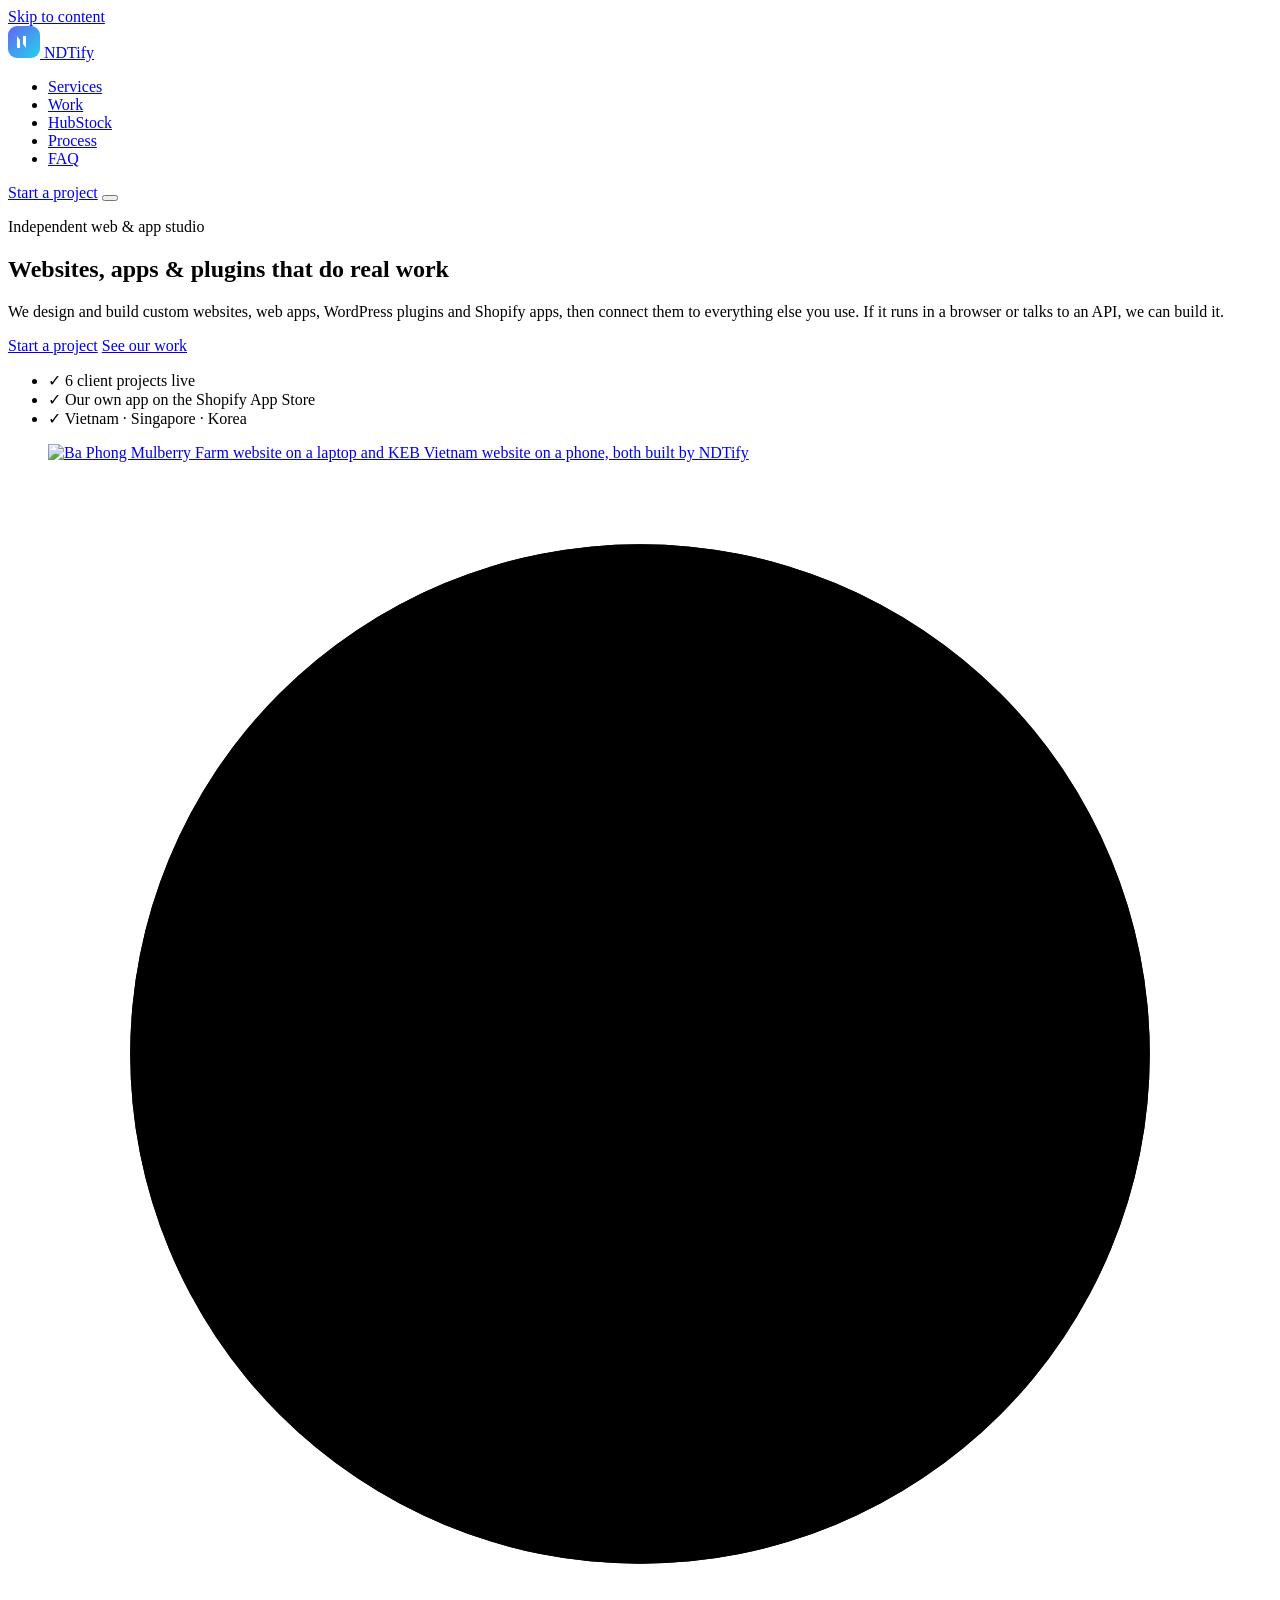
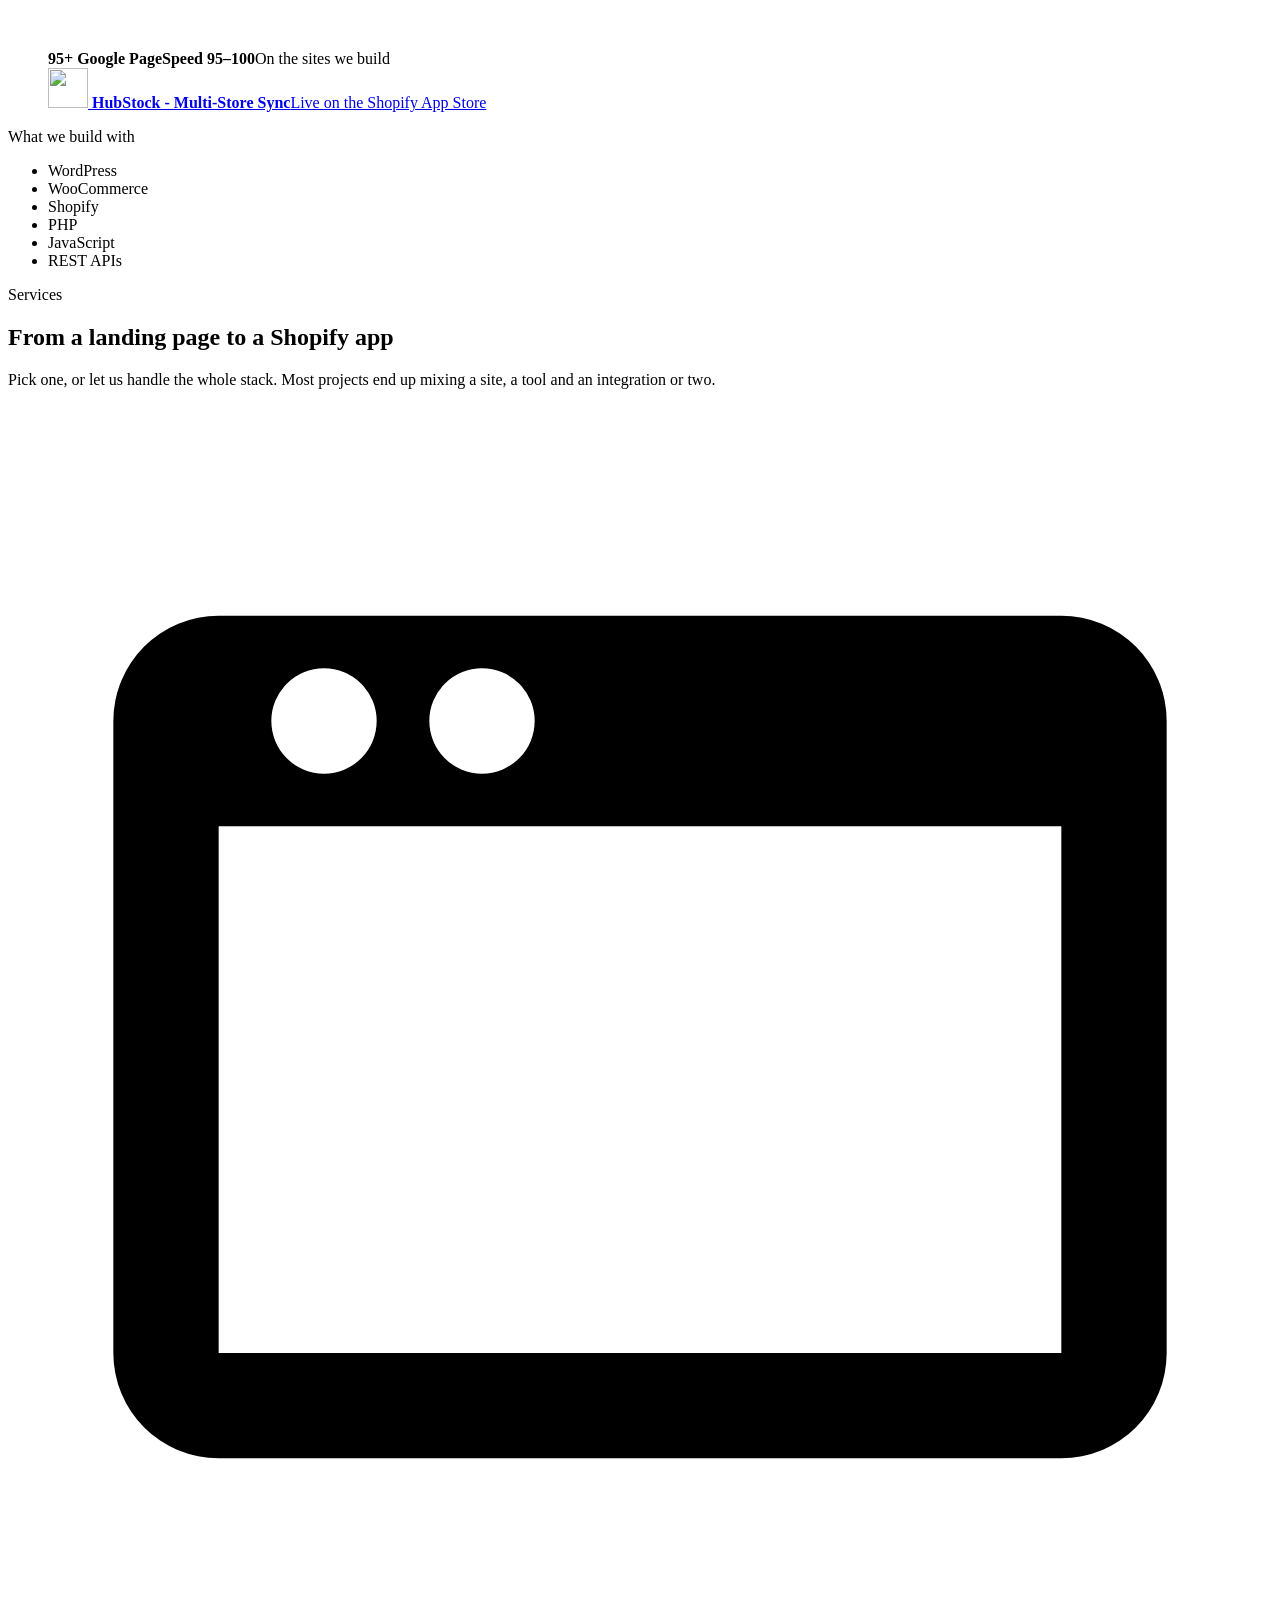
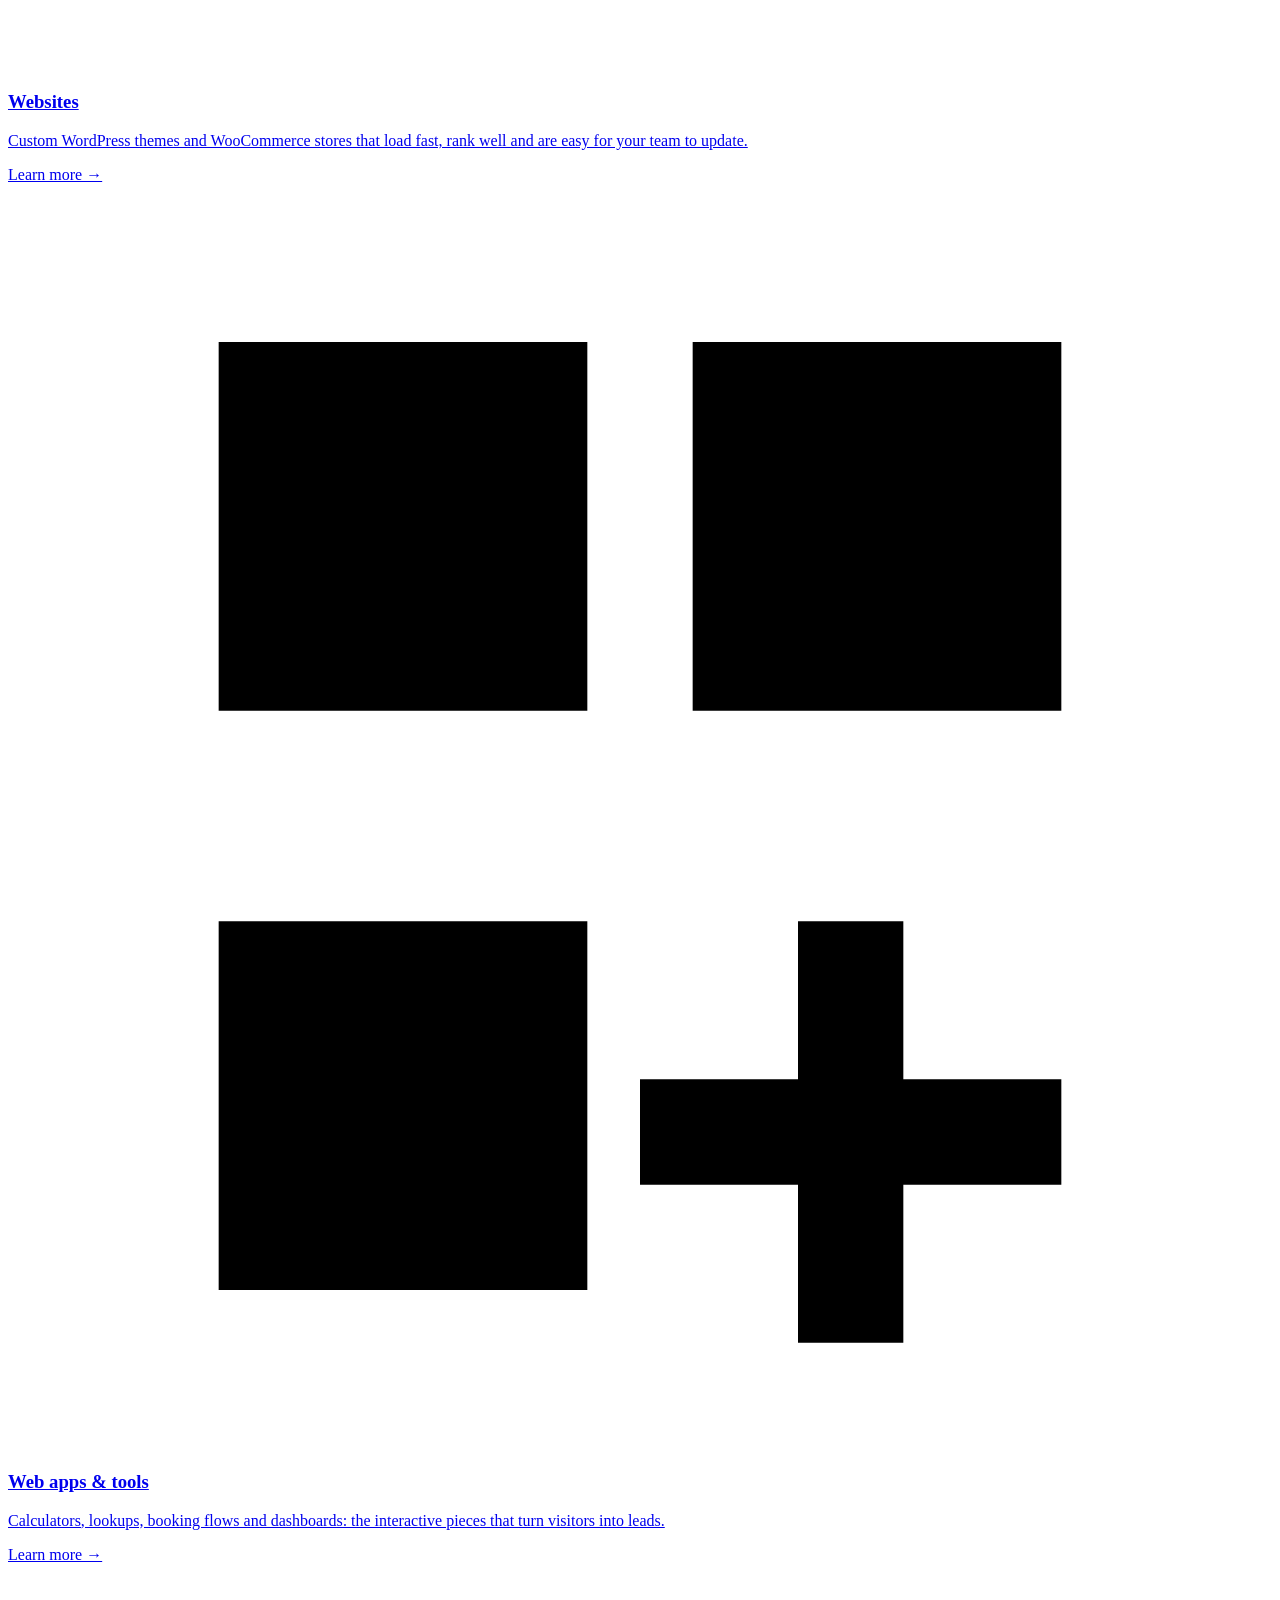
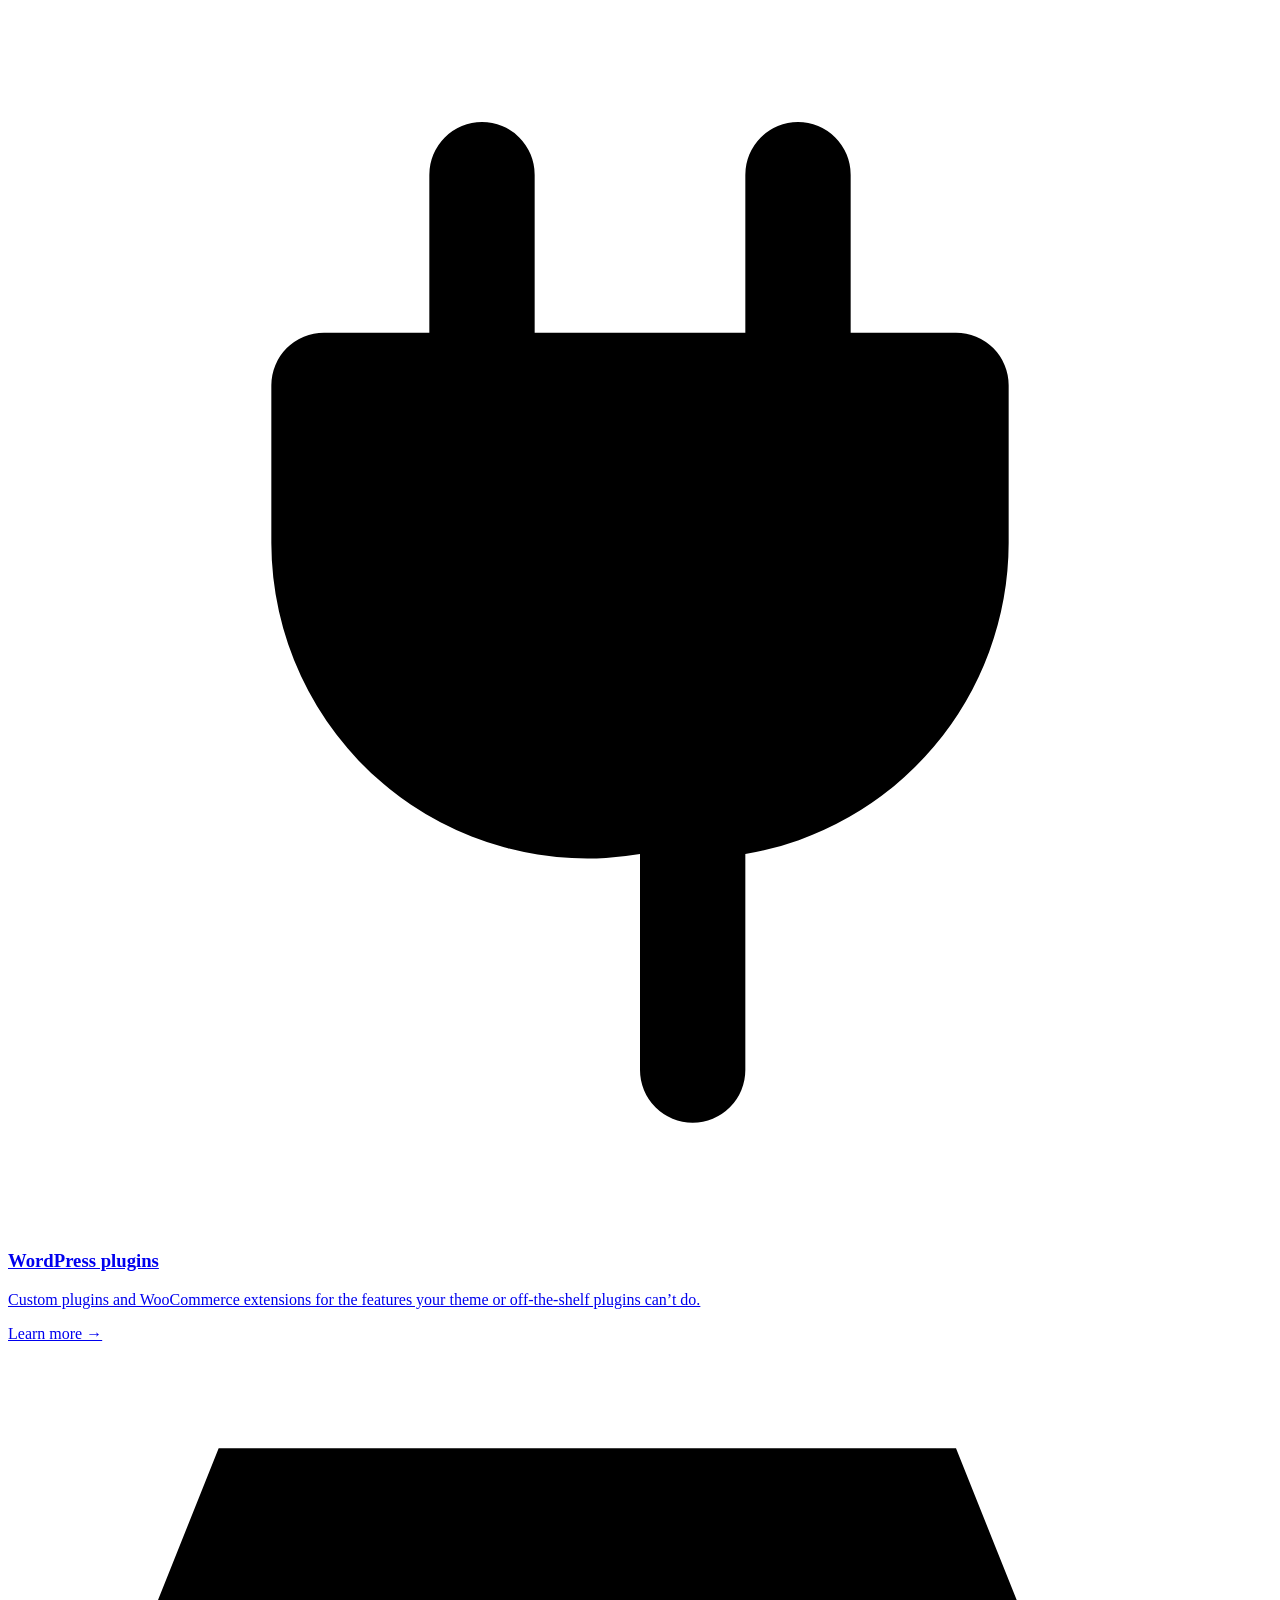
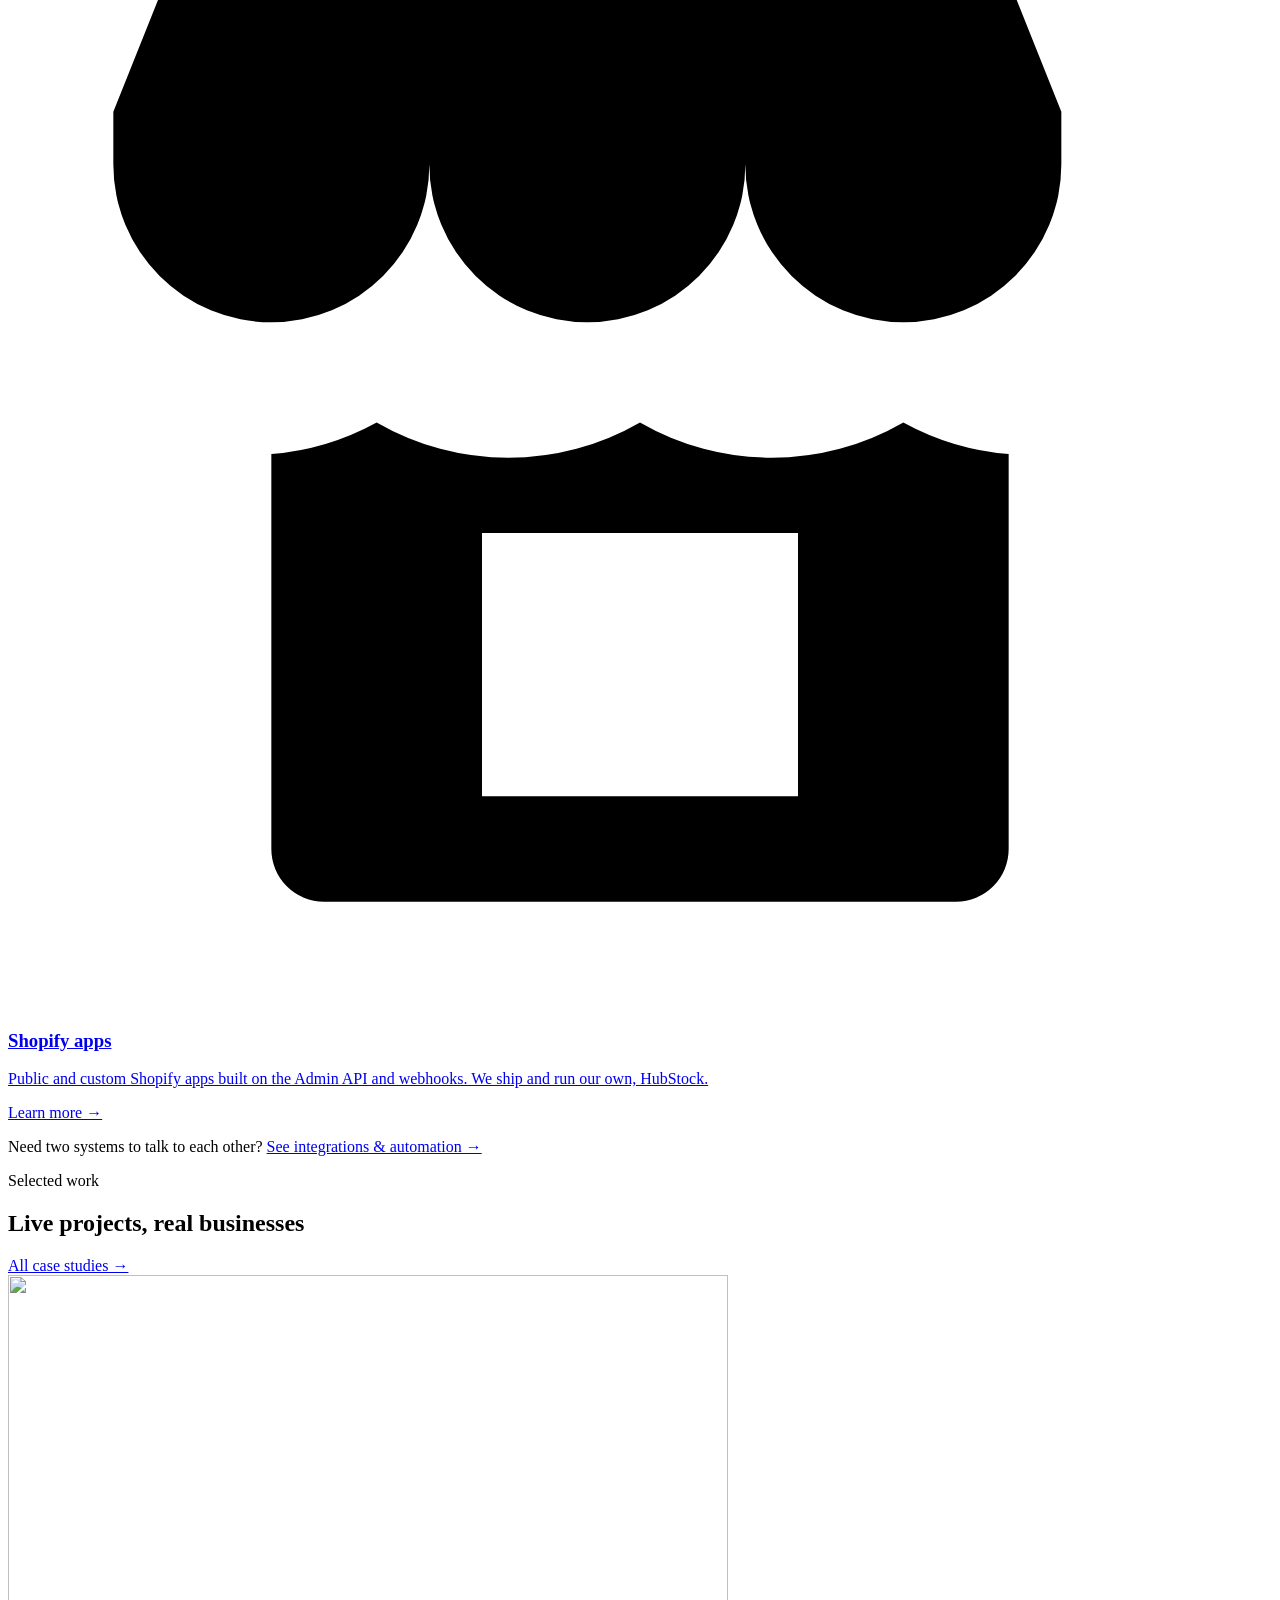
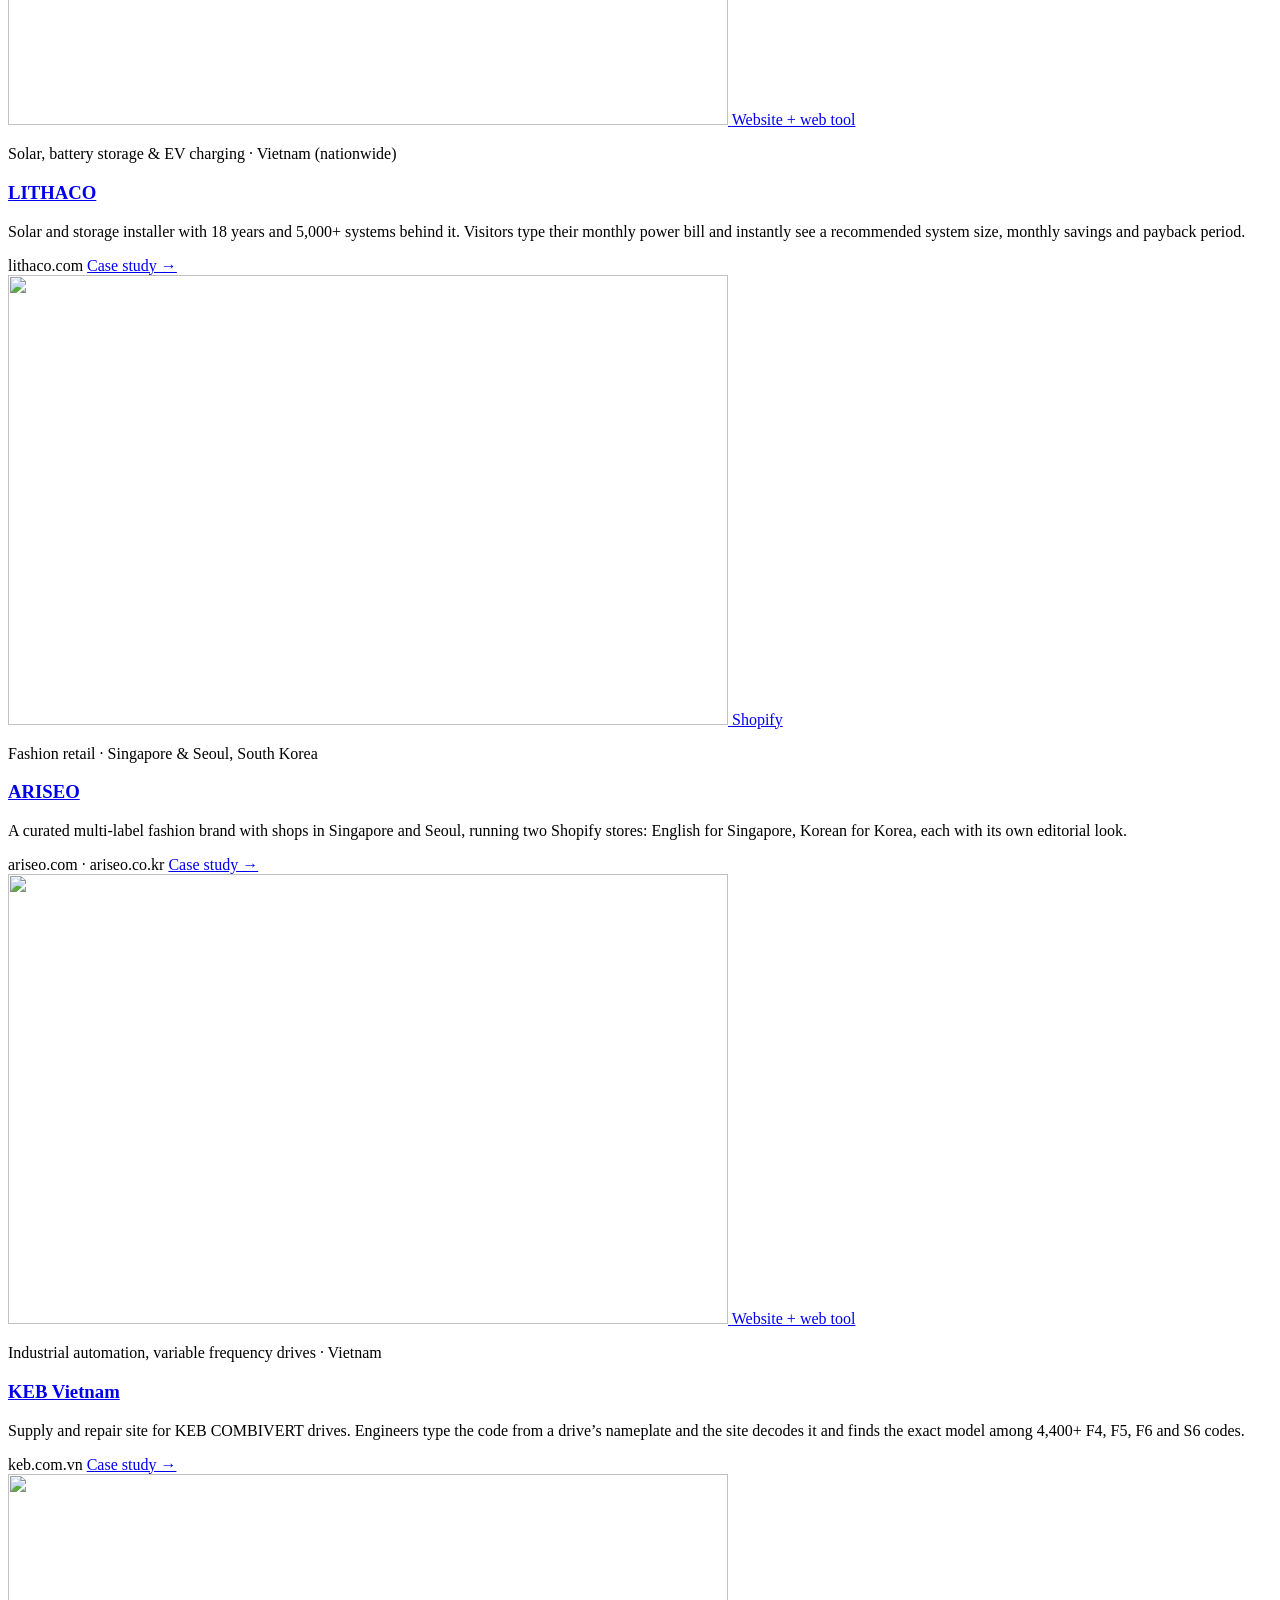
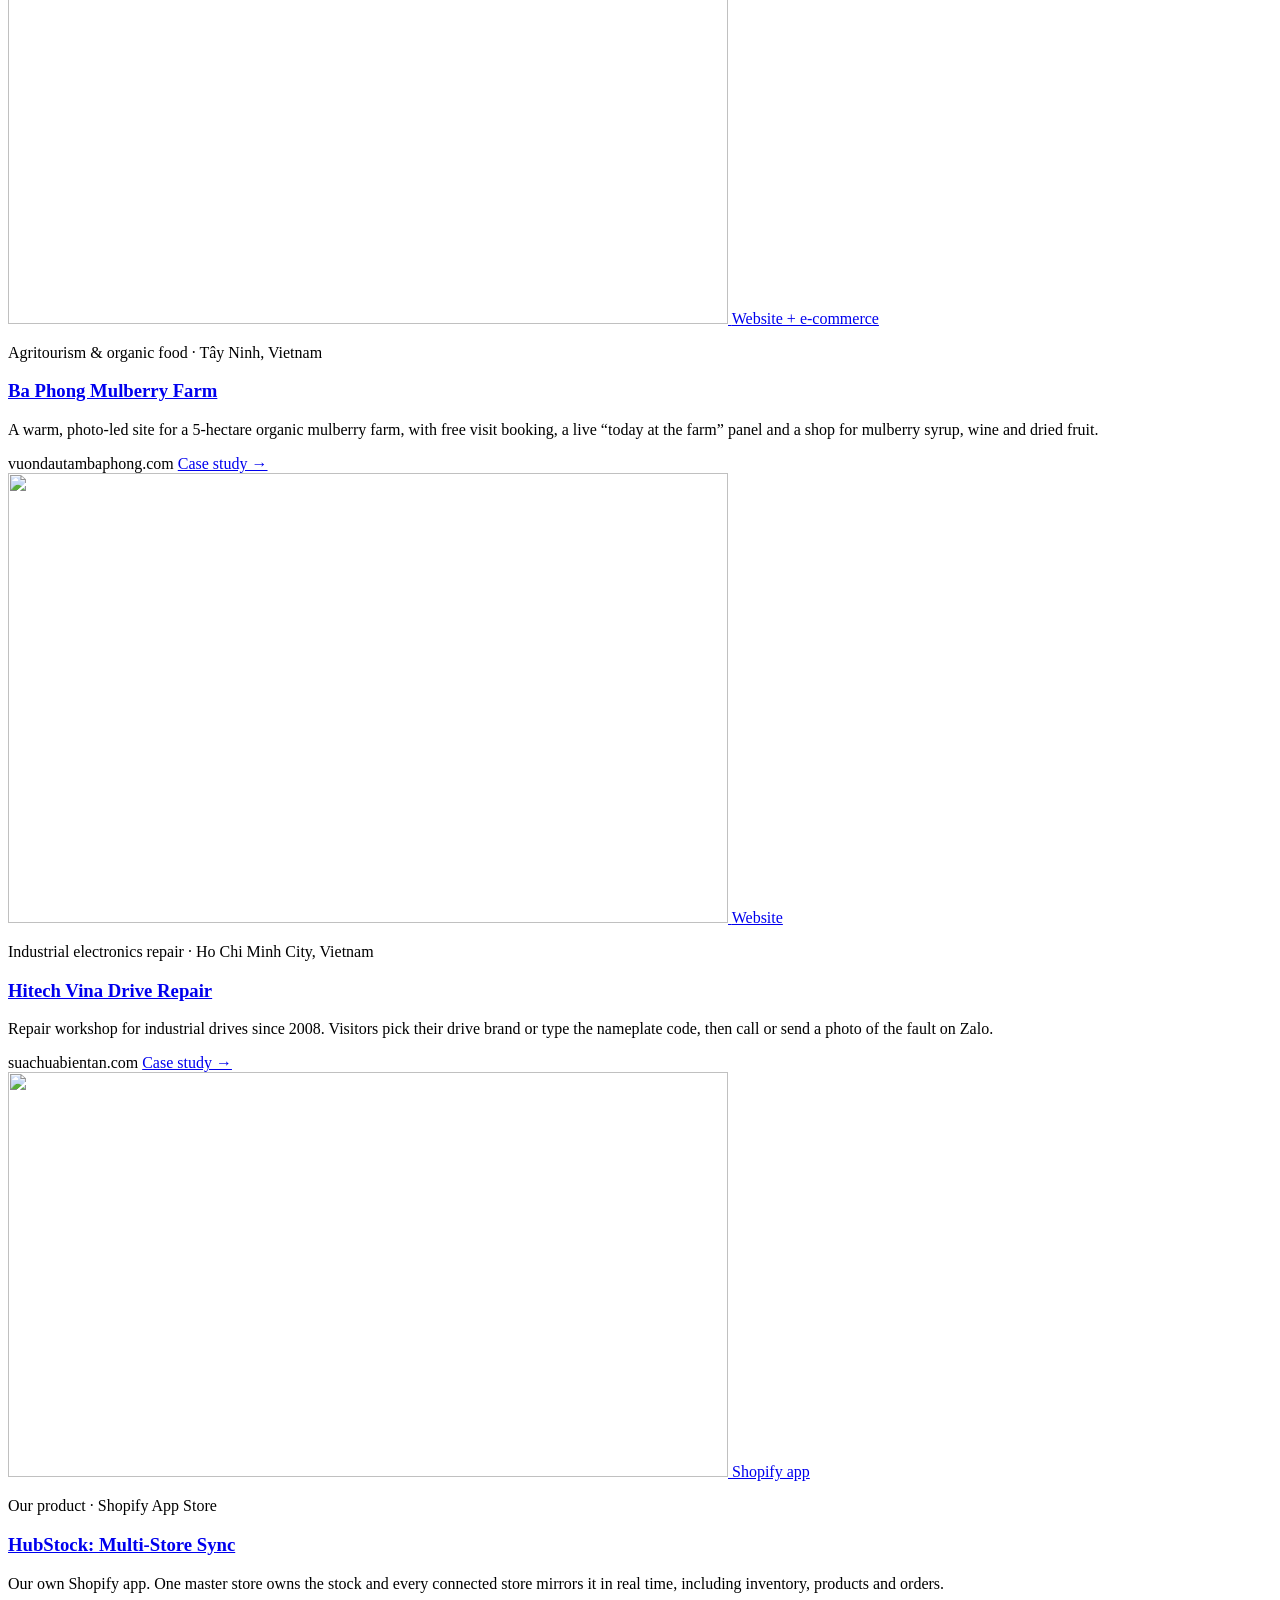
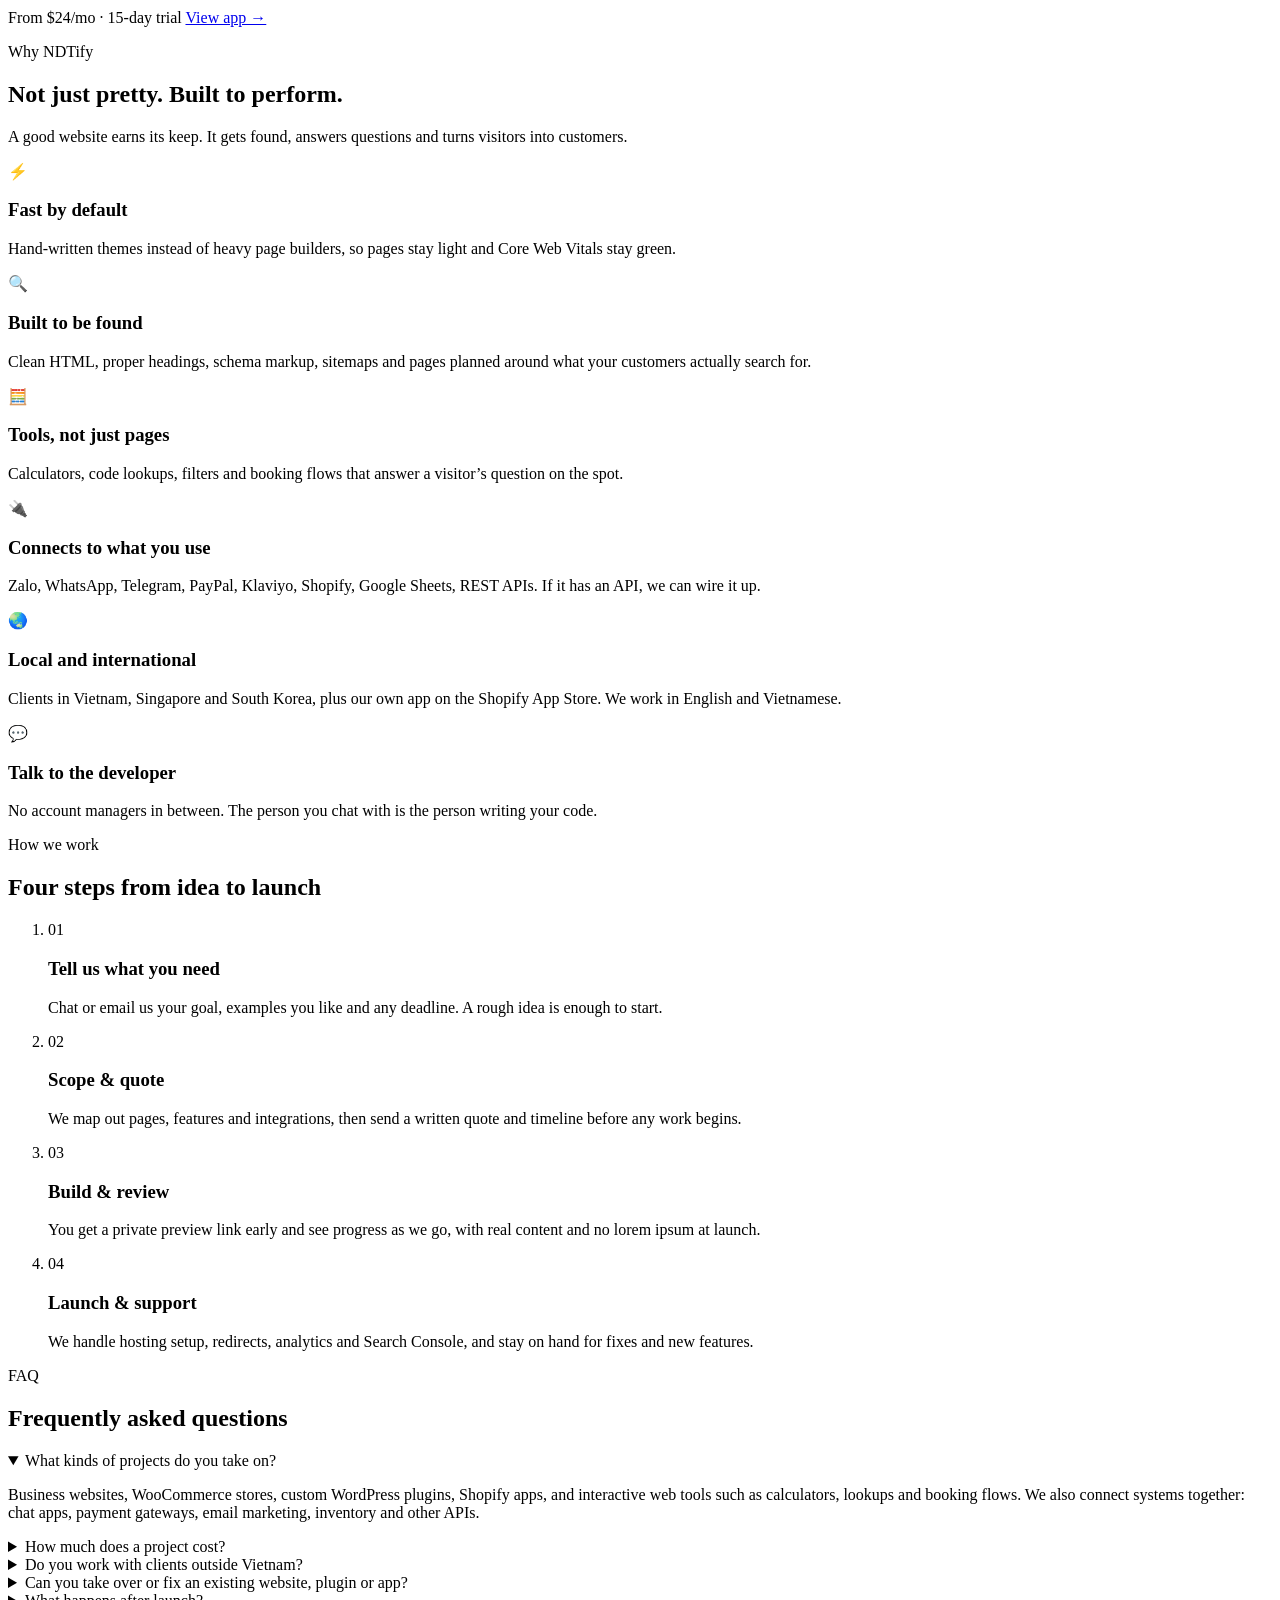
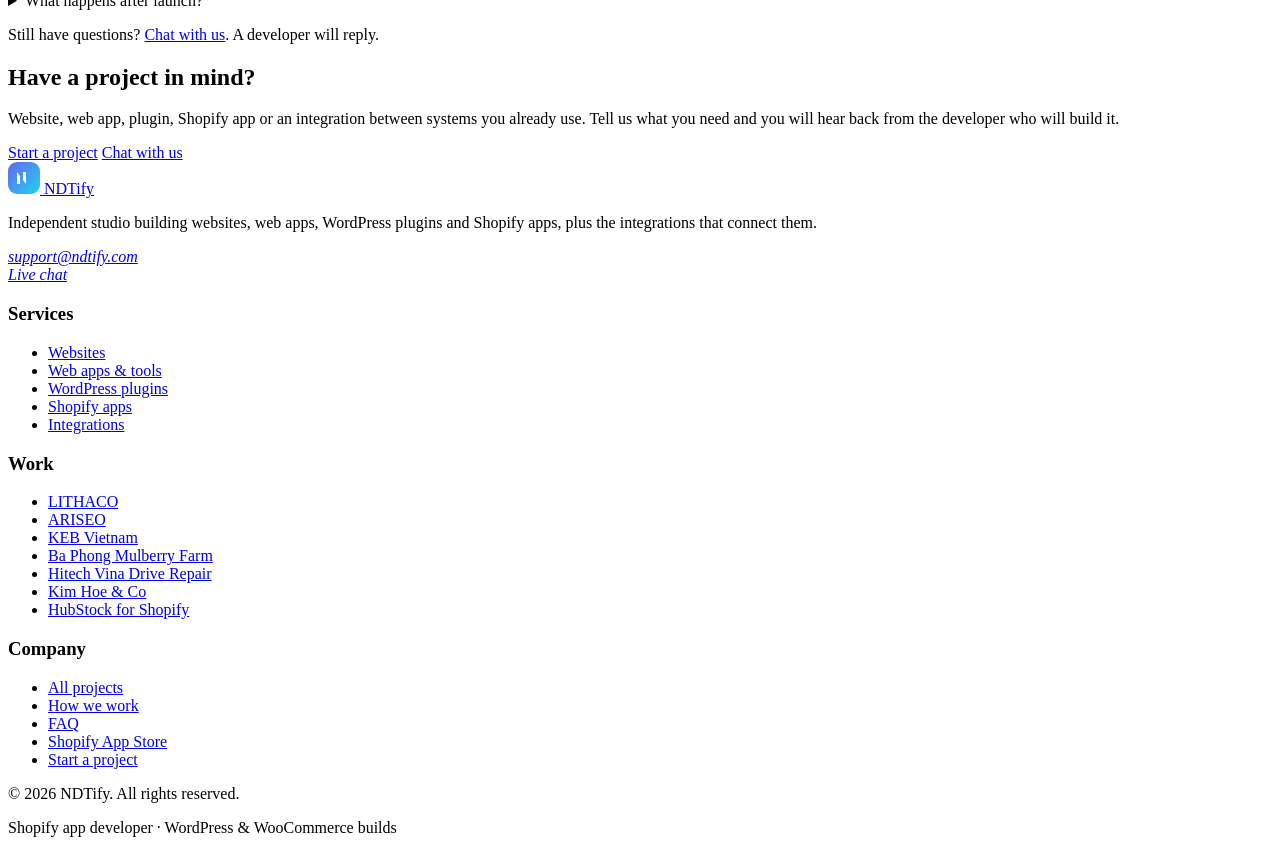
==== commit 74f7190b: "Site audit fixes: SEO meta lengths, robots, favicon, contact page spacing - Titles ≤ 60 chars and de" ====
--- a/public/index.html
+++ b/public/index.html
@@ -4,8 +4,8 @@
   <meta charset="UTF-8">
   <meta name="viewport" content="width=device-width, initial-scale=1">
 
-  <title>NDTify: Web Development Studio for Websites, Web Apps, WordPress Plugins &amp; Shopify Apps</title>
-  <meta name="description" content="NDTify builds custom websites, web apps, WordPress plugins, WooCommerce stores and Shopify apps, and connects them to the tools you already use. See our work and start a project.">
+  <title>NDTify: Websites, Web Apps, WordPress &amp; Shopify Apps</title>
+  <meta name="description" content="NDTify builds custom websites, web apps, WordPress plugins, WooCommerce stores and Shopify apps, and connects them to the tools you already use.">
   <meta name="robots" content="index, follow, max-image-preview:large">
   <link rel="canonical" href="https://ndtify.com/">
   <meta name="theme-color" content="#0b1020">
@@ -14,15 +14,16 @@
   <meta property="og:locale" content="en_US">
   <meta property="og:site_name" content="NDTify">
   <meta property="og:url" content="https://ndtify.com/">
-  <meta property="og:title" content="NDTify: Web Development Studio for Websites, Web Apps, WordPress Plugins &amp; Shopify Apps">
-  <meta property="og:description" content="NDTify builds custom websites, web apps, WordPress plugins, WooCommerce stores and Shopify apps, and connects them to the tools you already use. See our work and start a project.">
+  <meta property="og:title" content="NDTify: Websites, Web Apps, WordPress &amp; Shopify Apps">
+  <meta property="og:description" content="NDTify builds custom websites, web apps, WordPress plugins, WooCommerce stores and Shopify apps, and connects them to the tools you already use.">
   <meta property="og:image" content="https://ndtify.com/images/og-image.jpg">
   <meta name="twitter:card" content="summary_large_image">
-  <meta name="twitter:title" content="NDTify: Web Development Studio for Websites, Web Apps, WordPress Plugins &amp; Shopify Apps">
-  <meta name="twitter:description" content="NDTify builds custom websites, web apps, WordPress plugins, WooCommerce stores and Shopify apps, and connects them to the tools you already use. See our work and start a project.">
+  <meta name="twitter:title" content="NDTify: Websites, Web Apps, WordPress &amp; Shopify Apps">
+  <meta name="twitter:description" content="NDTify builds custom websites, web apps, WordPress plugins, WooCommerce stores and Shopify apps, and connects them to the tools you already use.">
   <meta name="twitter:image" content="https://ndtify.com/images/og-image.jpg">
 
   <link rel="icon" href="/favicon.svg" type="image/svg+xml">
+  <link rel="icon" href="/favicon-32.png" type="image/png" sizes="32x32">
   <link rel="apple-touch-icon" href="/apple-touch-icon.png">
 
   <link rel="preconnect" href="https://fonts.googleapis.com">
@@ -46,7 +47,17 @@
       "description": "NDTify is a web and app development studio building custom websites, web apps, WordPress plugins, WooCommerce stores and Shopify apps.",
       "sameAs": [
         "https://apps.shopify.com/partners/ndtify"
-      ]
+      ],
+      "contactPoint": {
+        "@type": "ContactPoint",
+        "contactType": "sales",
+        "email": "support@ndtify.com",
+        "availableLanguage": [
+          "English",
+          "Vietnamese"
+        ],
+        "url": "https://ndtify.com/contact/"
+      }
     },
     {
       "@type": "WebSite",
@@ -518,7 +529,7 @@
 
     <div class="container footer-bottom">
       <p>© <span id="year">2026</span> NDTify. All rights reserved.</p>
-      <p>Built by hand: plain HTML, CSS and a little JavaScript.</p>
+      <p>Shopify app developer · WordPress &amp; WooCommerce builds</p>
     </div>
   </footer>
 
@@ -536,6 +547,6 @@
       offlineGreeting: 'We are away right now, but leave a message with your project details and we will get back to you as soon as we are back.'
     };
   </script>
-  <script src="/js/chat-widget.js?v=20261106" defer></script>
+  <script src="/js/chat-widget.js?v=20261106b" defer></script>
 </body>
 </html>
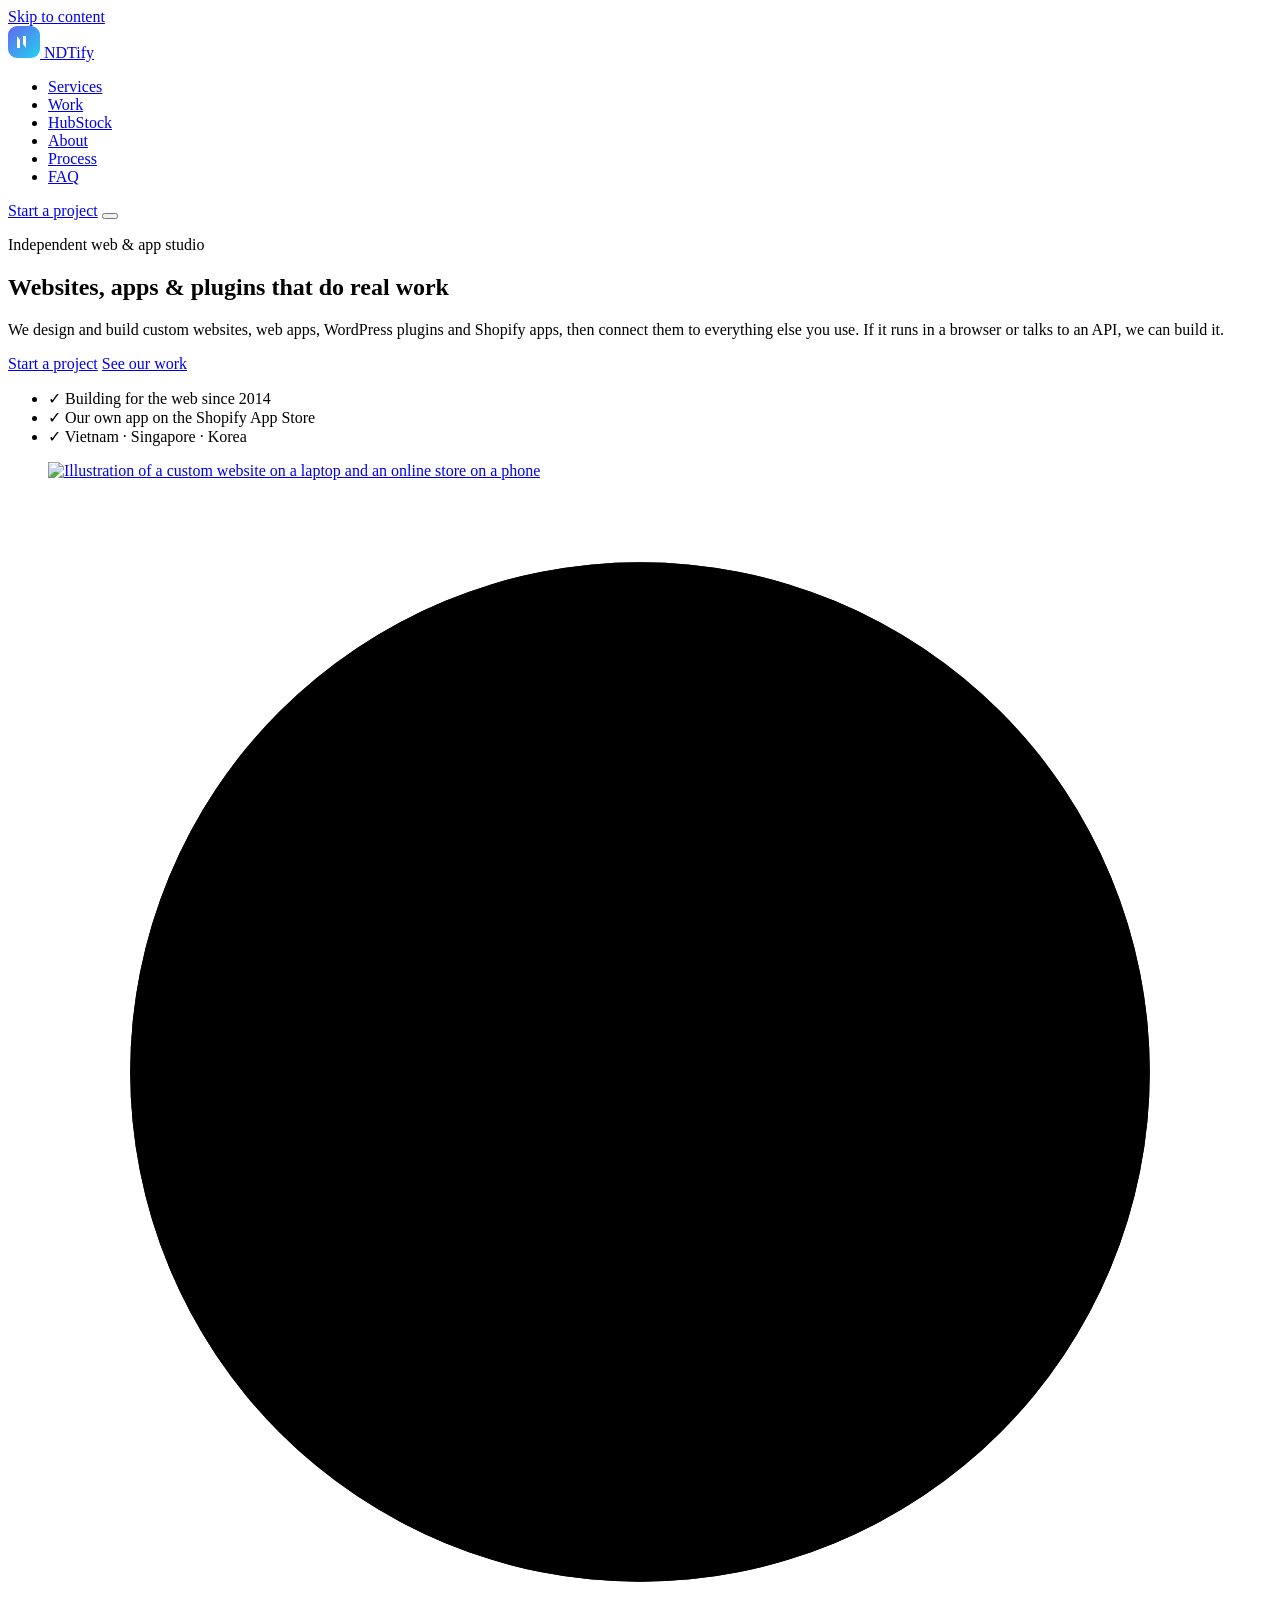
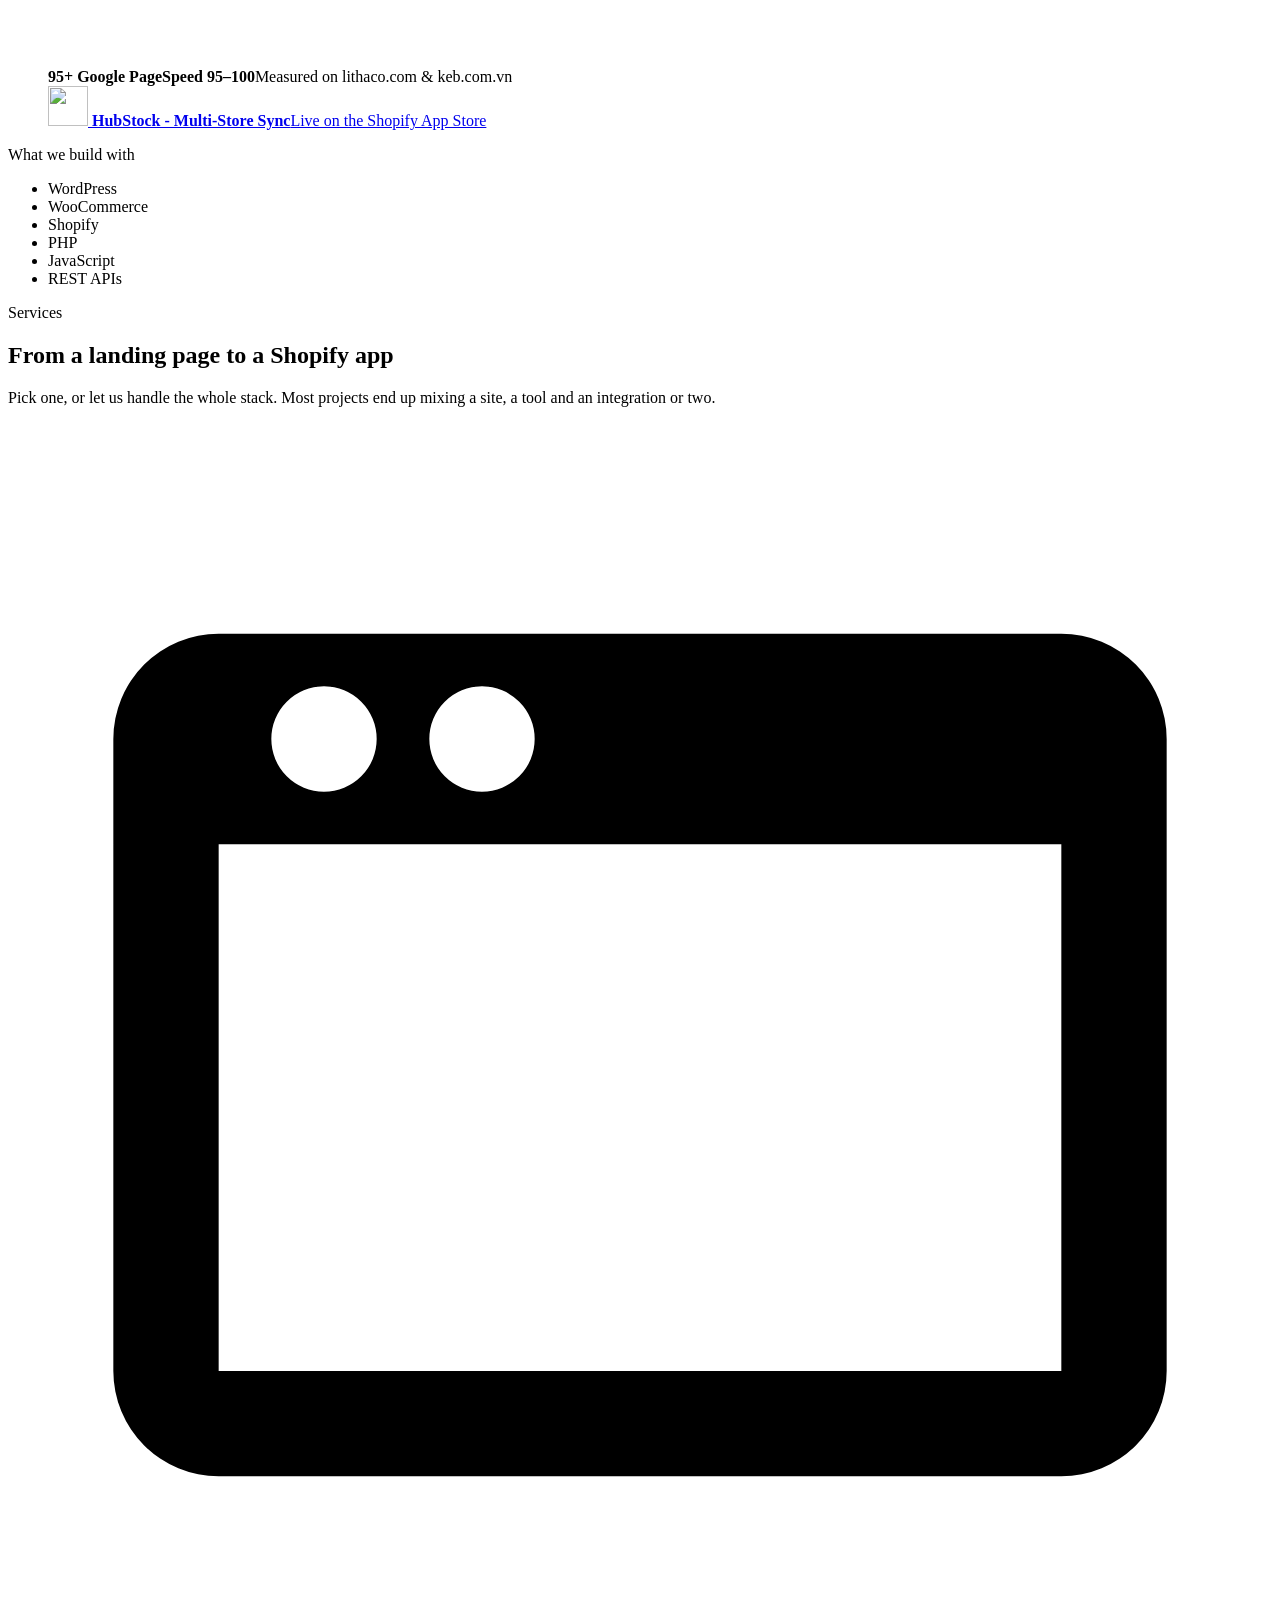
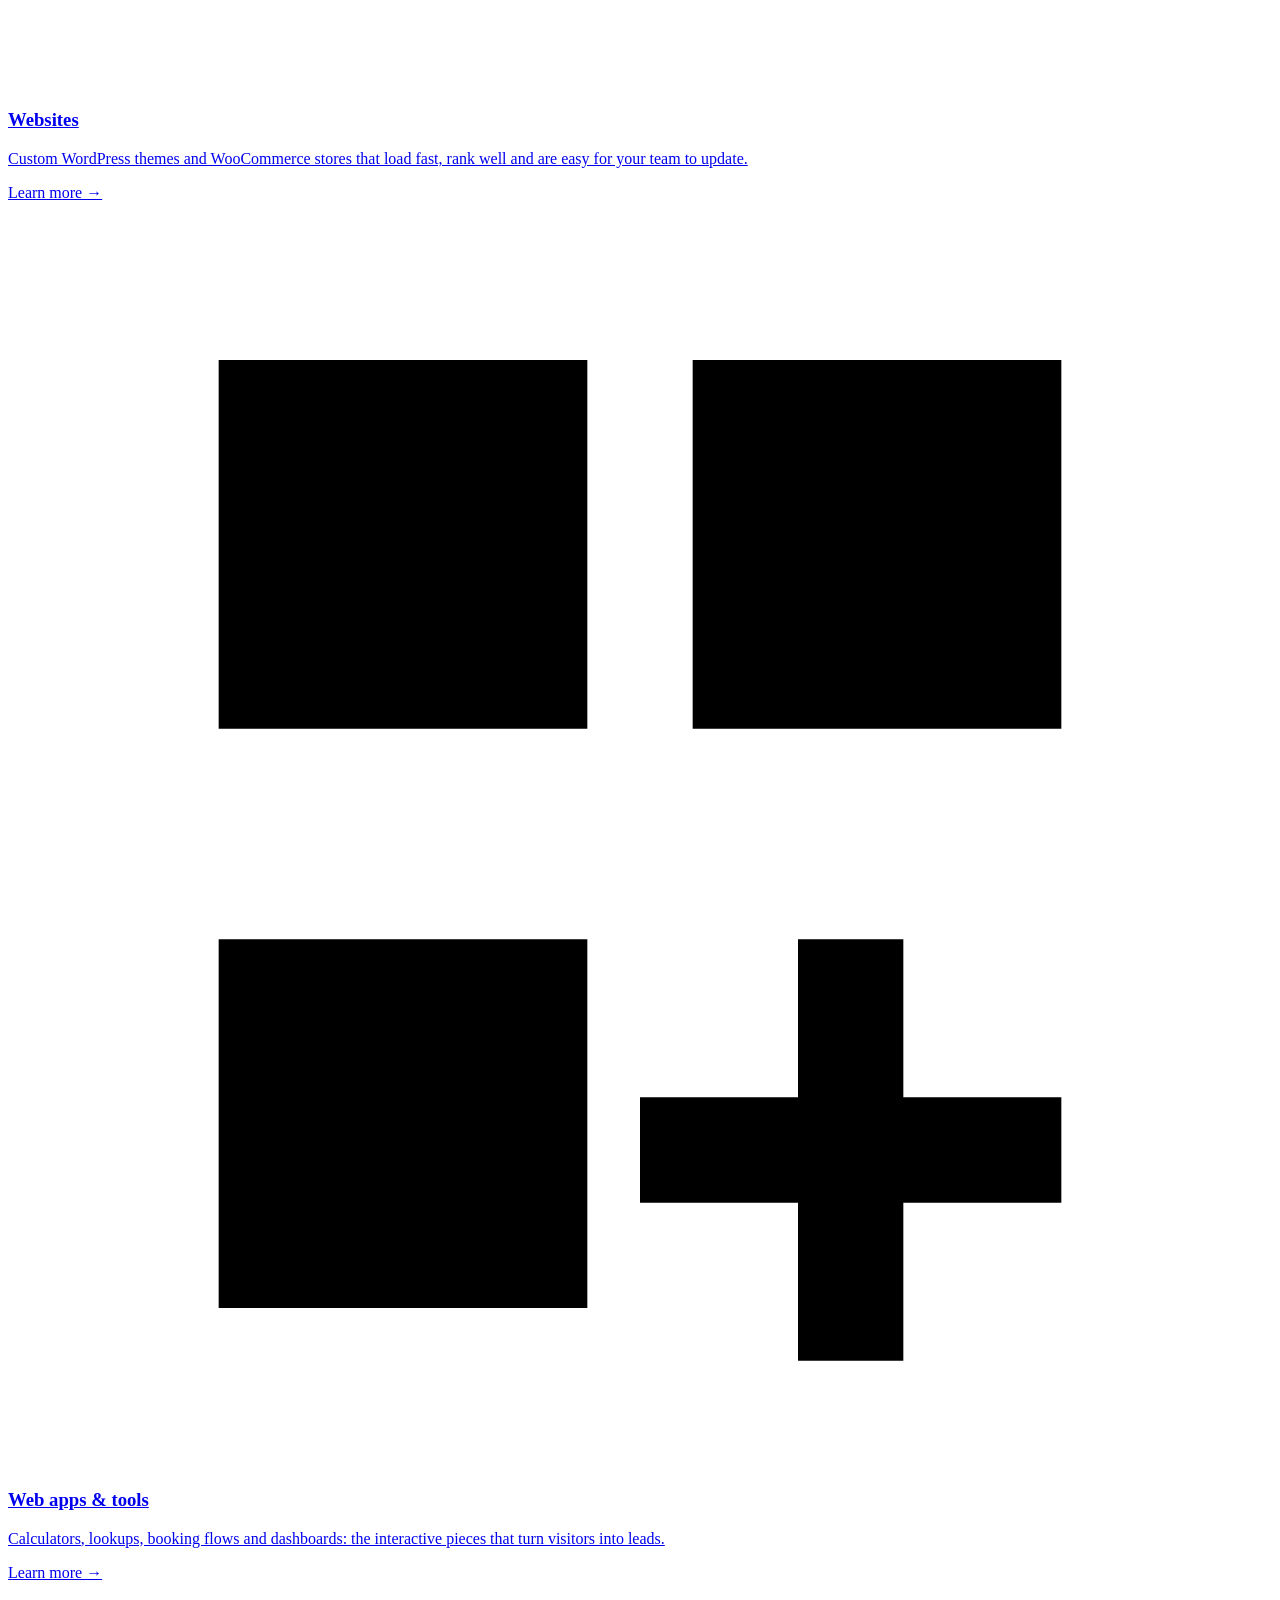
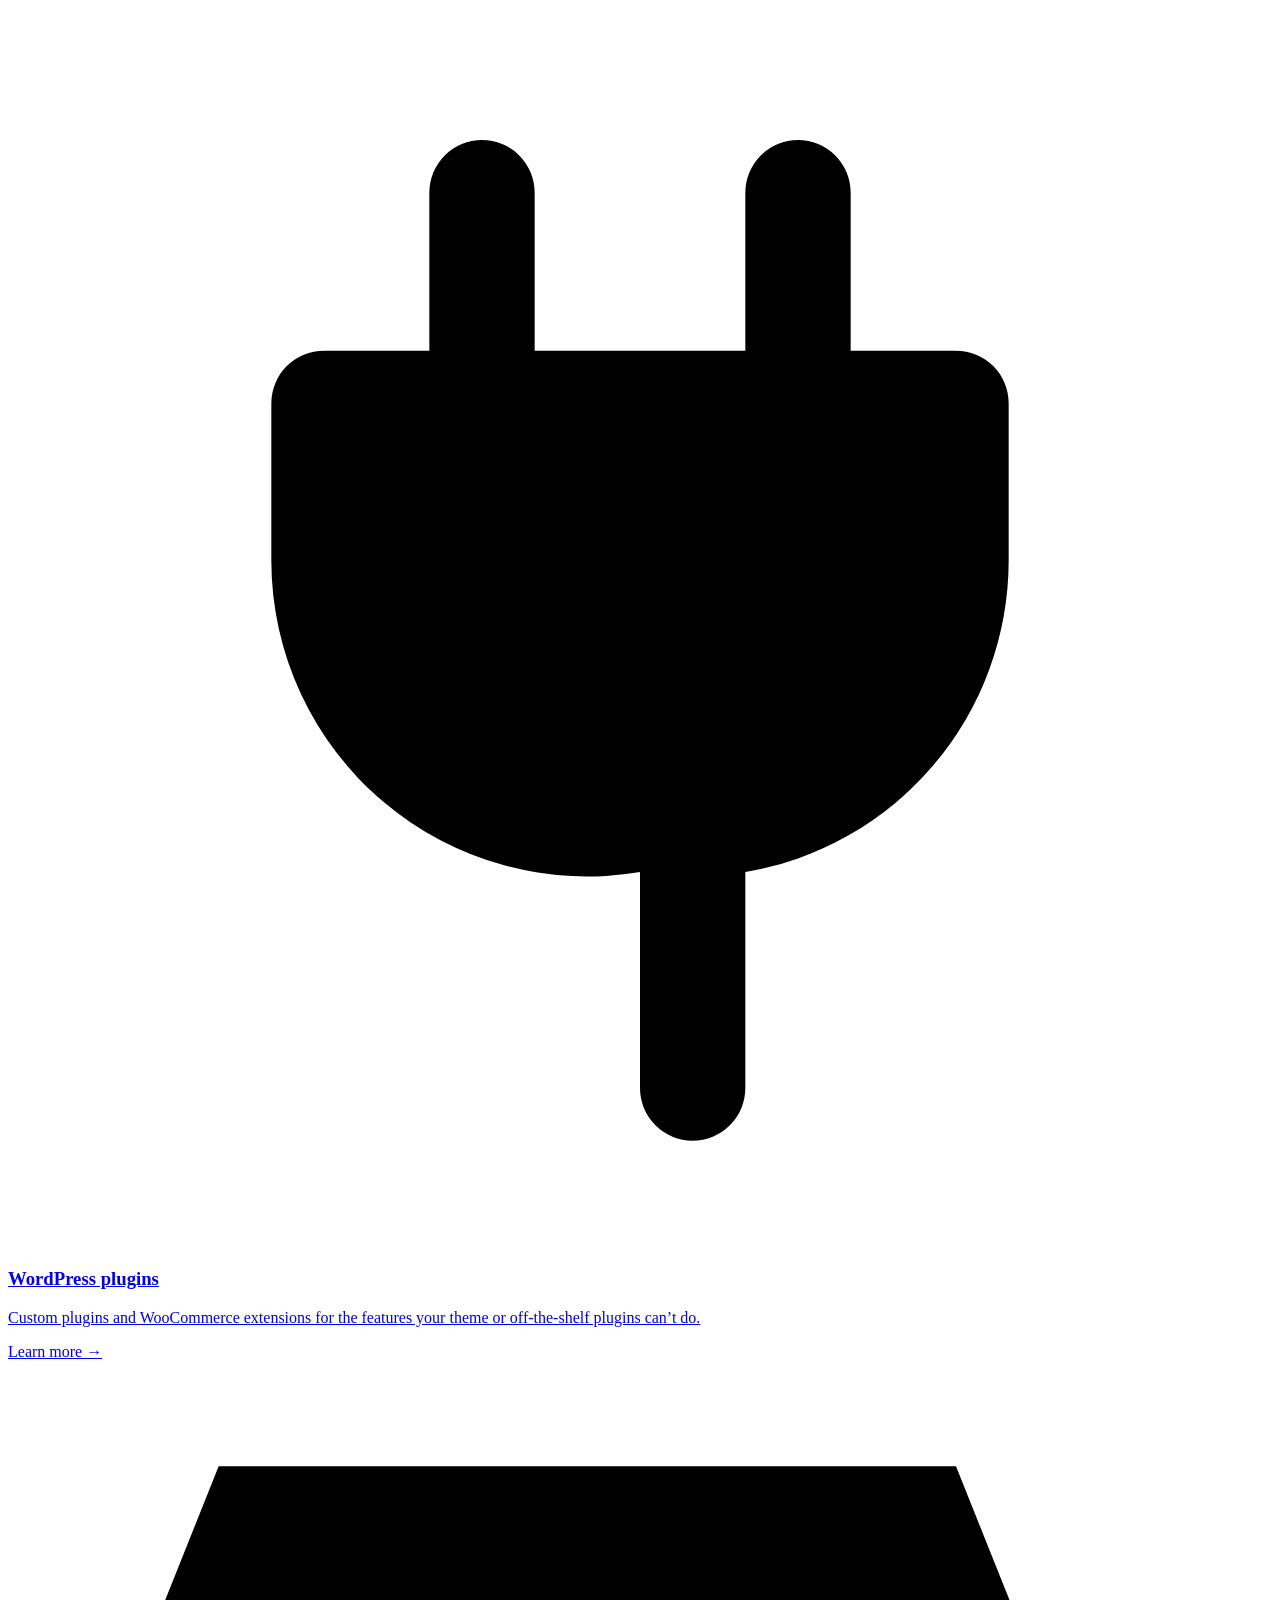
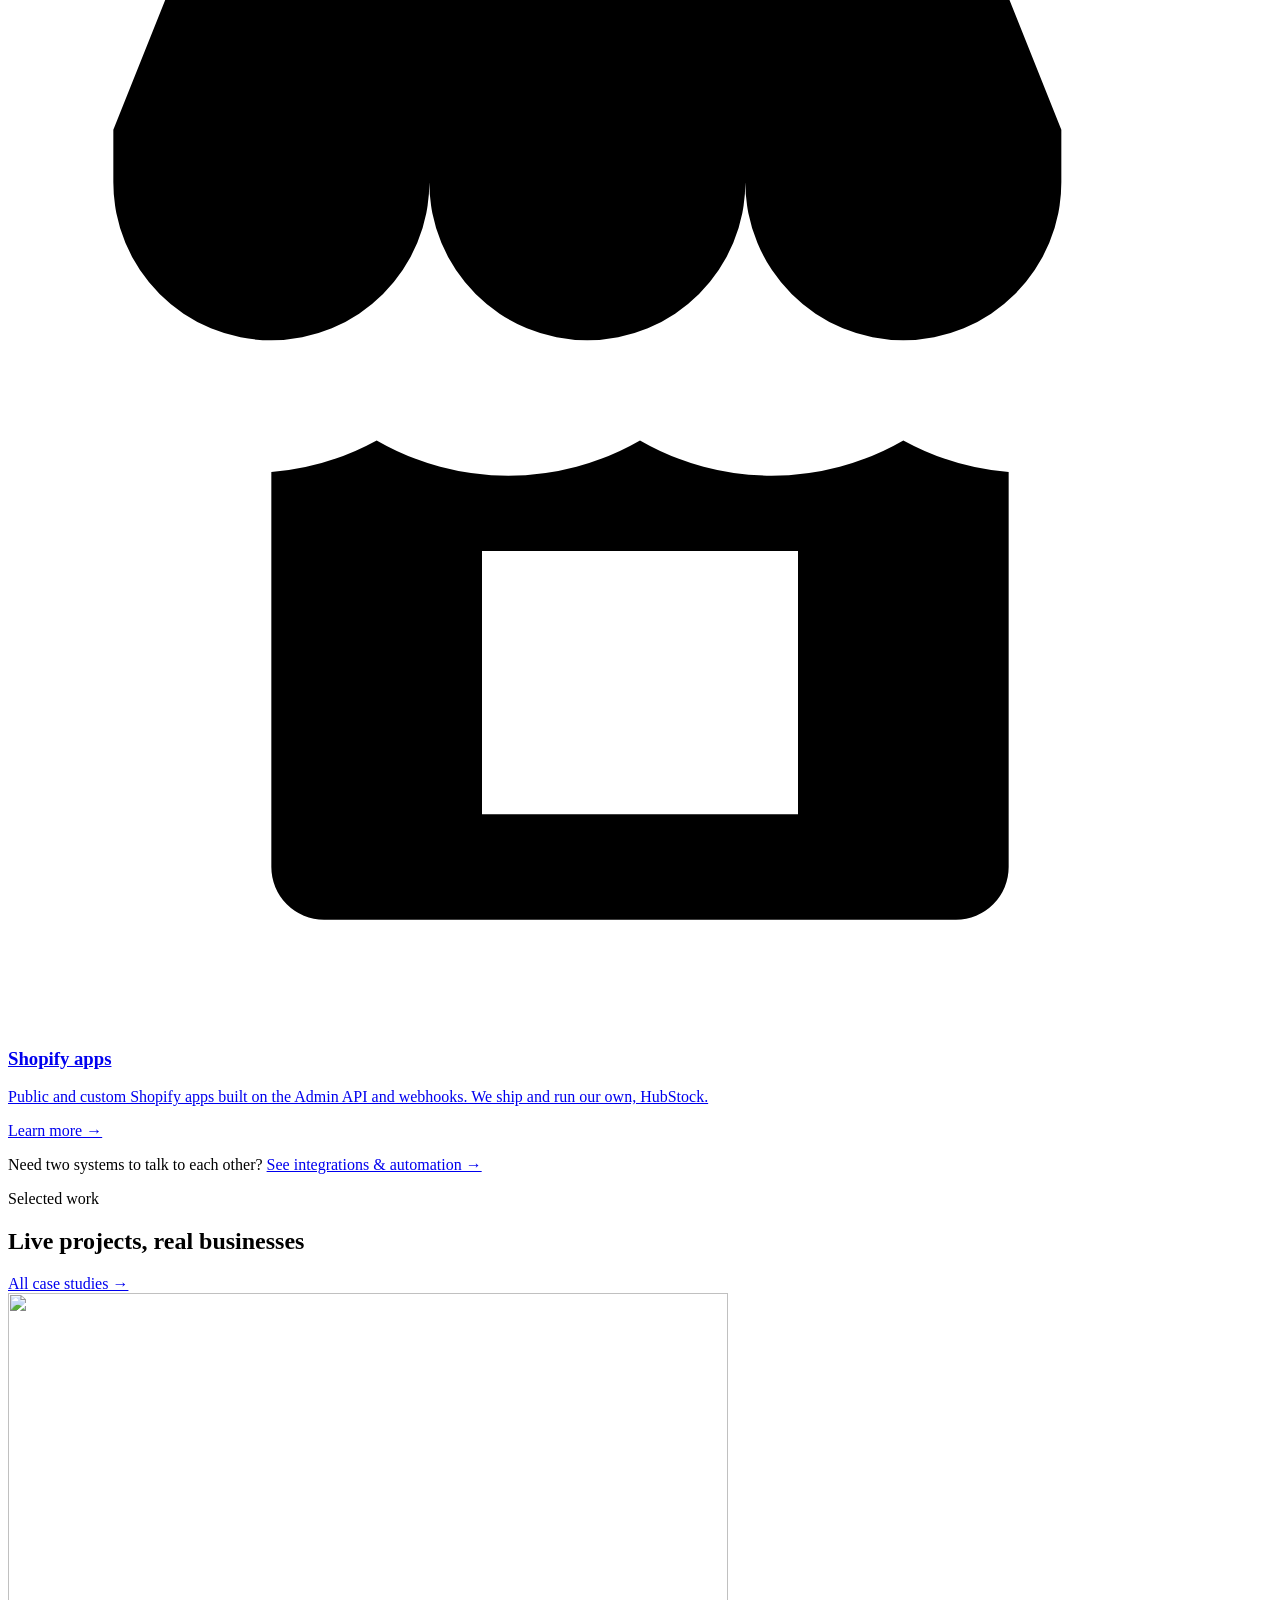
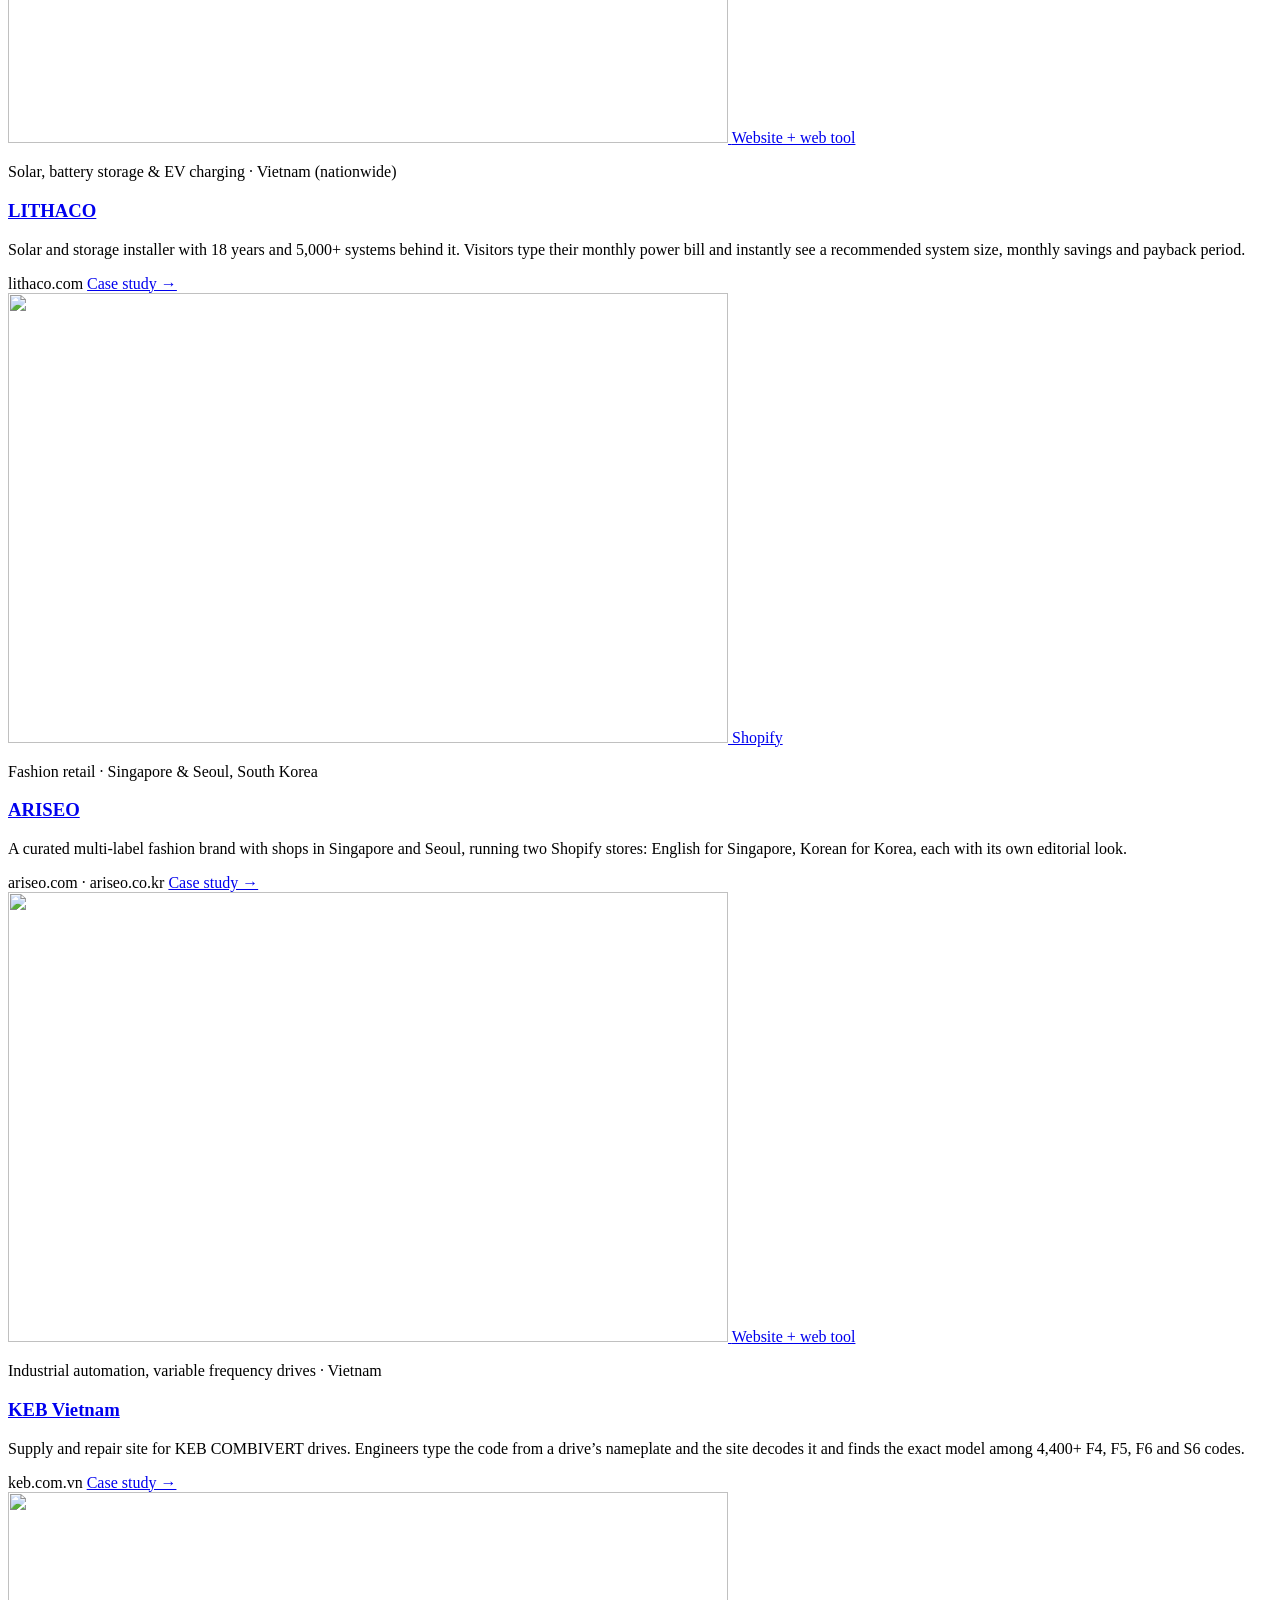
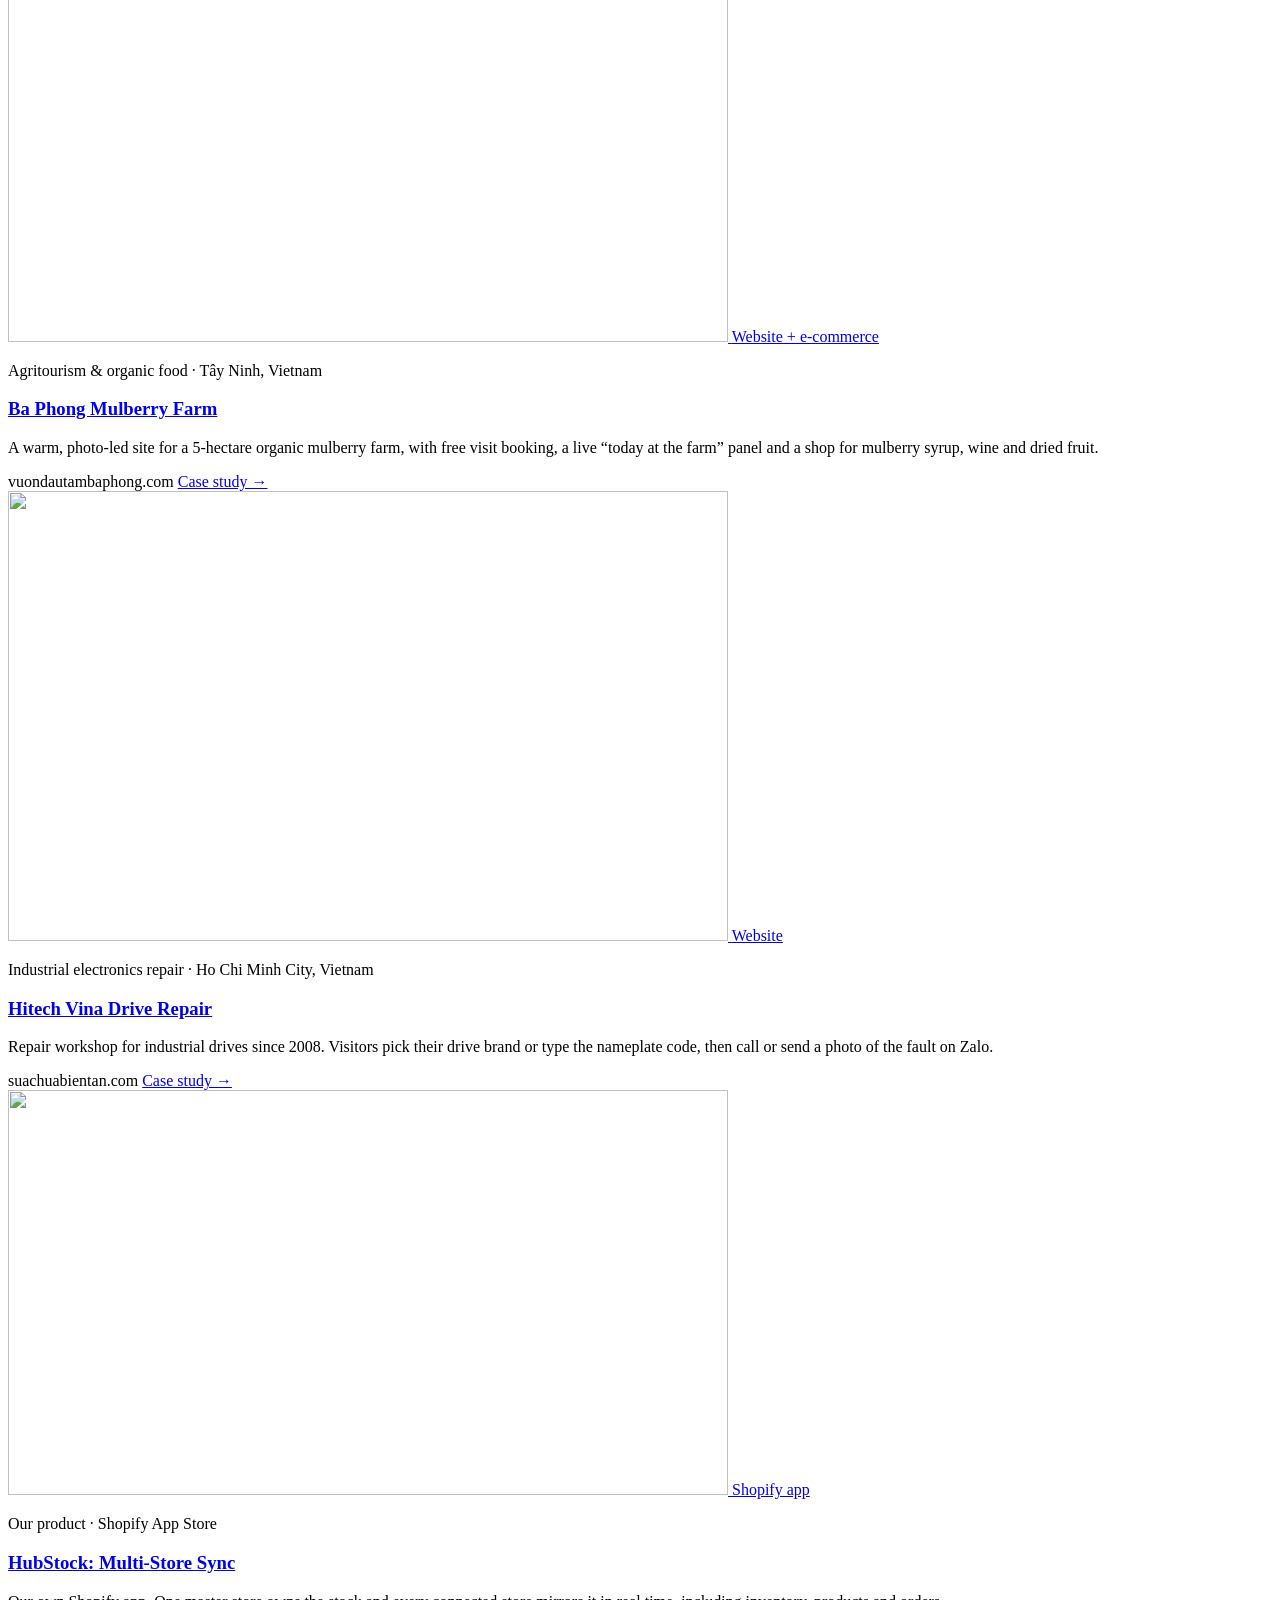
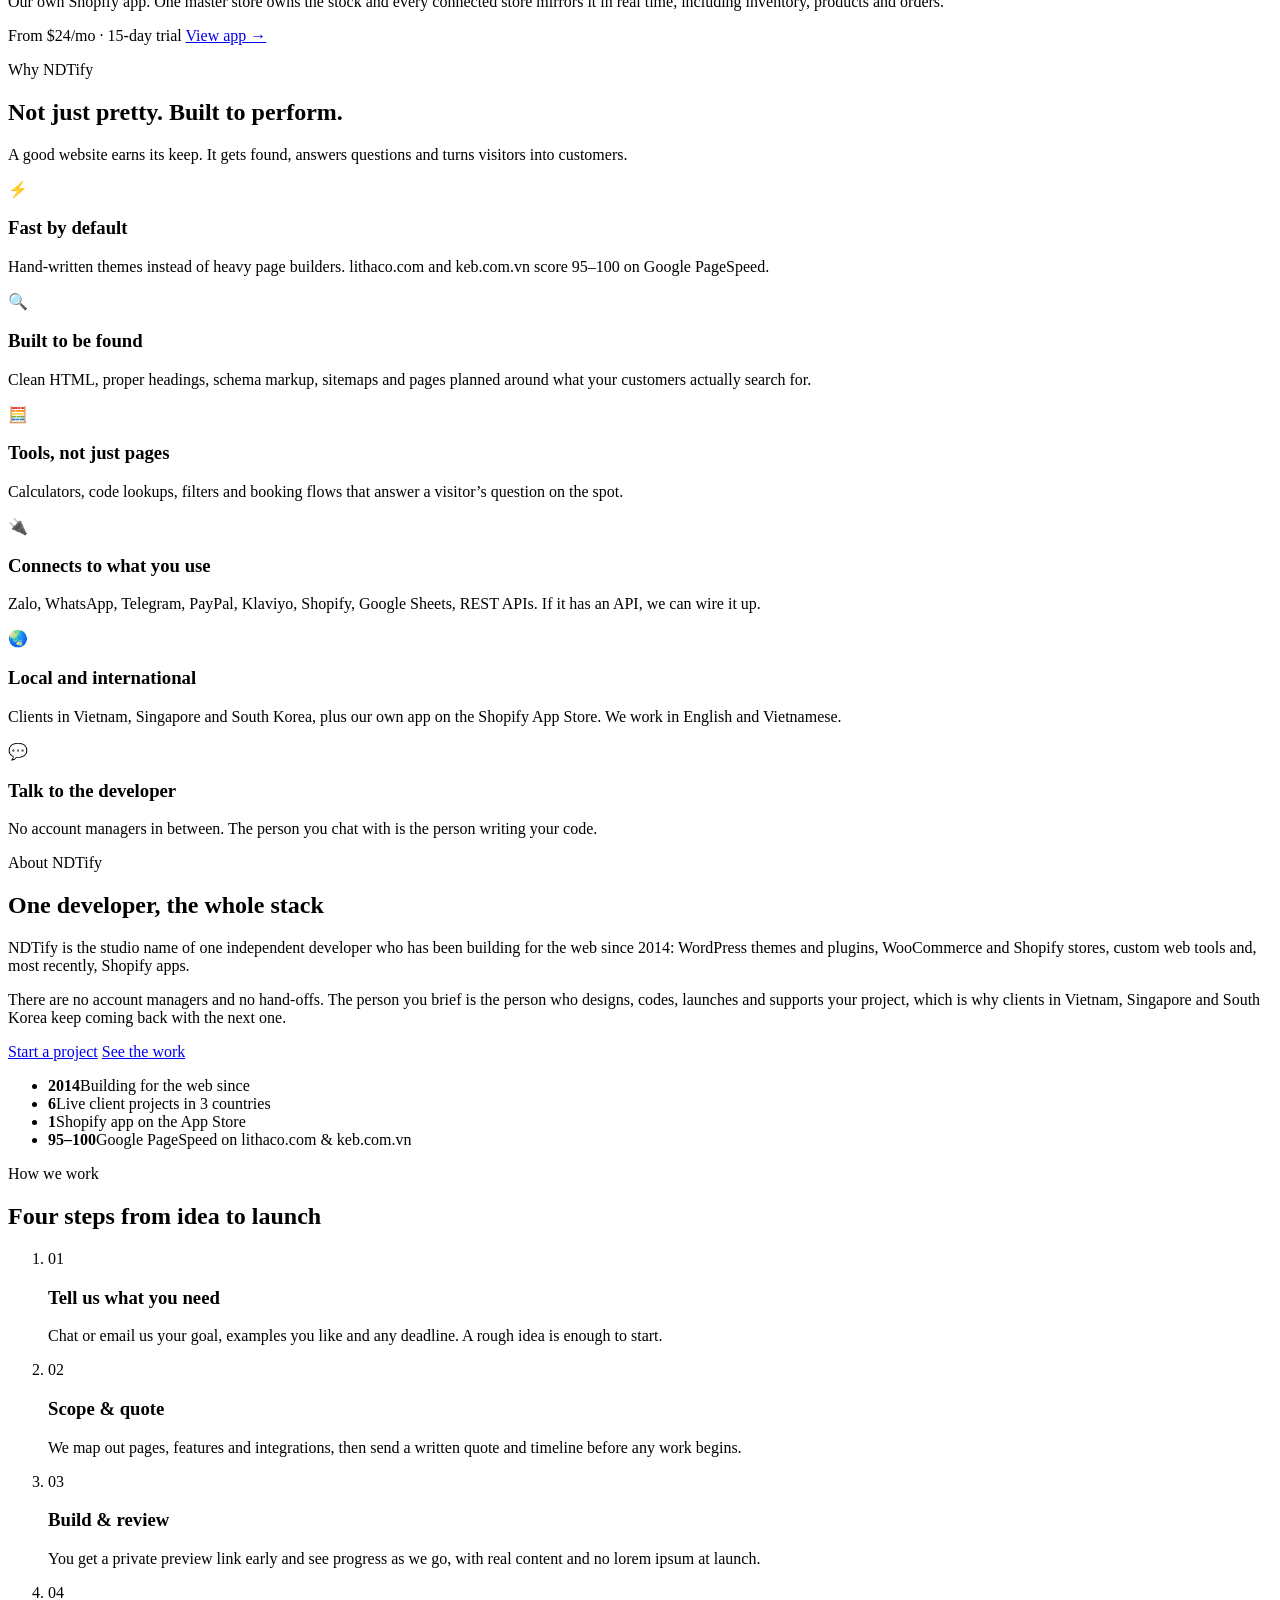
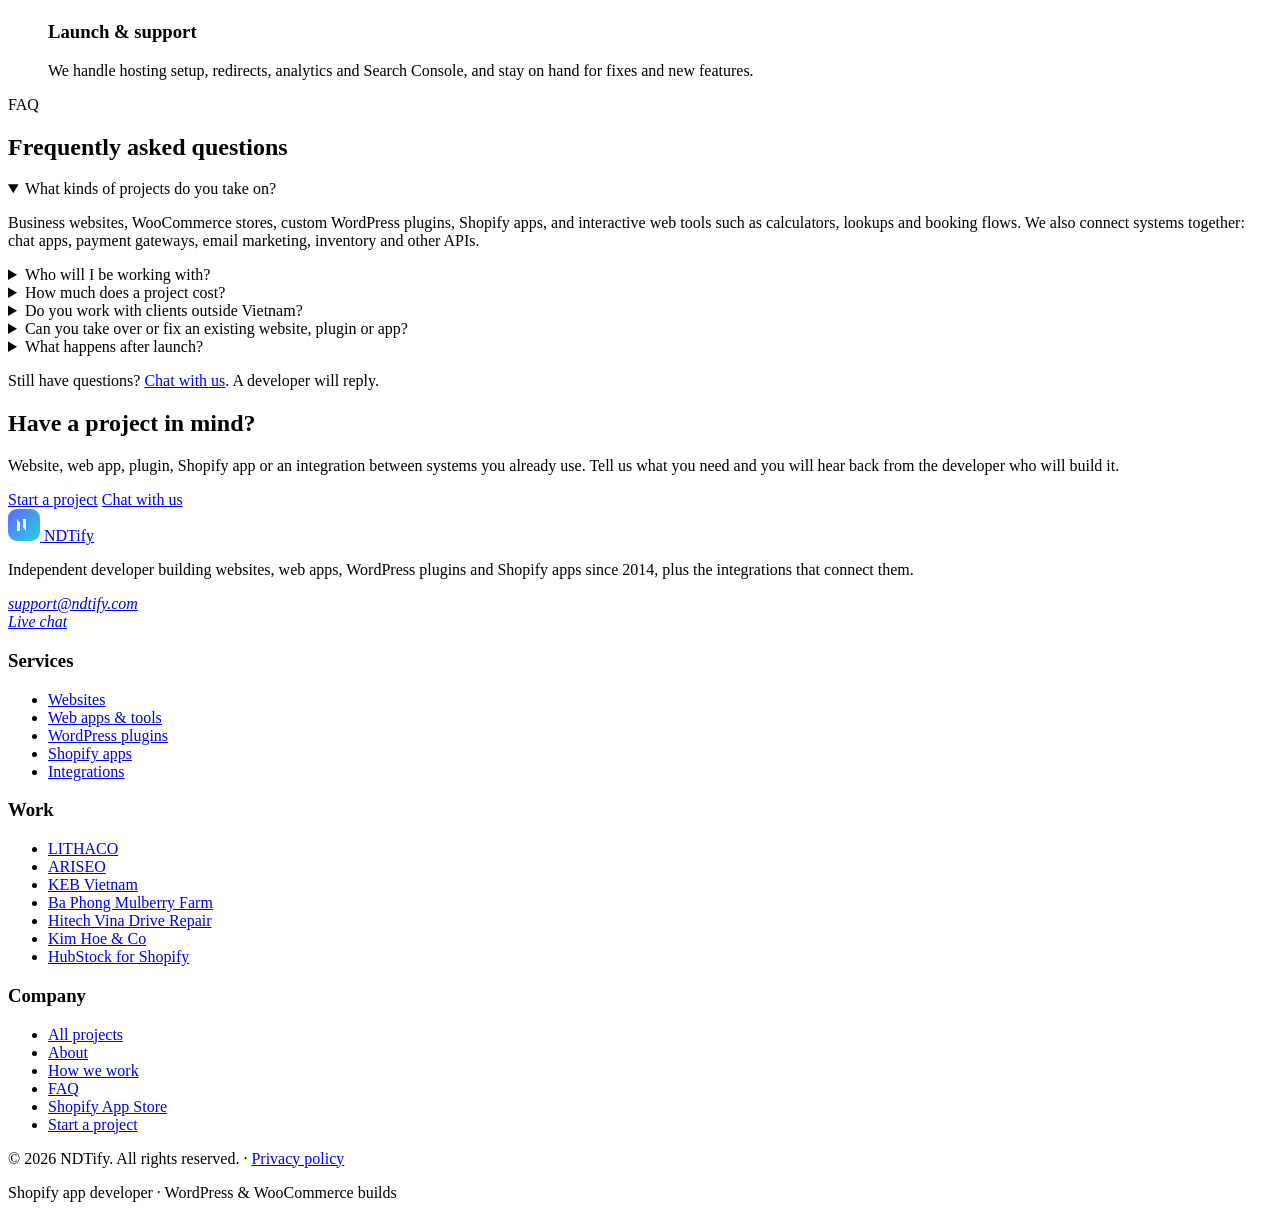
==== commit 5da2d0b9: "Illustrated hero, About section, privacy page, HubStock pricing from the app - Hero mockup back to t" ====
--- a/public/index.html
+++ b/public/index.html
@@ -44,7 +44,8 @@
       "url": "https://ndtify.com/",
       "logo": "https://ndtify.com/images/logo.png",
       "email": "support@ndtify.com",
-      "description": "NDTify is a web and app development studio building custom websites, web apps, WordPress plugins, WooCommerce stores and Shopify apps.",
+      "description": "NDTify is an independent web and app development studio, building custom websites, web apps, WordPress plugins, WooCommerce stores and Shopify apps since 2014.",
+      "foundingDate": "2014",
       "sameAs": [
         "https://apps.shopify.com/partners/ndtify"
       ],
@@ -79,6 +80,14 @@
           "acceptedAnswer": {
             "@type": "Answer",
             "text": "Business websites, WooCommerce stores, custom WordPress plugins, Shopify apps, and interactive web tools such as calculators, lookups and booking flows. We also connect systems together: chat apps, payment gateways, email marketing, inventory and other APIs."
+          }
+        },
+        {
+          "@type": "Question",
+          "name": "Who will I be working with?",
+          "acceptedAnswer": {
+            "@type": "Answer",
+            "text": "One person: the developer who builds your project. NDTify is an independent studio, not an agency, so there are no account managers or hand-offs. You brief, review and launch with the same person throughout, and the same person supports the site afterwards."
           }
         },
         {
@@ -139,6 +148,7 @@
           <li><a href="/services/">Services</a></li>
           <li><a href="/work/">Work</a></li>
           <li><a href="/apps/hubstock/">HubStock</a></li>
+          <li><a href="/#about">About</a></li>
           <li><a href="/#process">Process</a></li>
           <li><a href="/#faq">FAQ</a></li>
         </ul>
@@ -171,20 +181,20 @@
             <a href="/work/" class="btn btn-outline btn-lg">See our work</a>
           </div>
           <ul class="hero-trust" aria-label="Highlights">
-            <li>✓ 6 client projects live</li>
+            <li>✓ Building for the web since 2014</li>
             <li>✓ Our own app on the Shopify App Store</li>
             <li>✓ Vietnam · Singapore · Korea</li>
           </ul>
         </div>
 
         <figure class="hero-visual">
-          <a href="/work/vuon-dau-tam-ba-phong/" aria-label="Ba Phong Mulberry Farm case study">
+          <a href="/work/" aria-label="See our work">
             <img src="/images/hero-mockup.webp" width="1200" height="900" fetchpriority="high"
-                 alt="Ba Phong Mulberry Farm website on a laptop and KEB Vietnam website on a phone, both built by NDTify">
+                 alt="Illustration of a custom website on a laptop and an online store on a phone">
           </a>
           <figcaption class="float-card float-1 float-card--app">
             <span class="score-ring" aria-hidden="true"><svg viewBox="0 0 36 36"><circle cx="18" cy="18" r="15.5"/><circle cx="18" cy="18" r="15.5" class="score-ring-val"/></svg><b>95+</b></span>
-            <span class="float-card-text"><strong>Google PageSpeed 95–100</strong><span>On the sites we build</span></span>
+            <span class="float-card-text"><strong>Google PageSpeed 95–100</strong><span>Measured on lithaco.com &amp; keb.com.vn</span></span>
           </figcaption>
           <a href="/apps/hubstock/" class="float-card float-2 float-card--app">
             <img src="/images/hubstock/icon.webp" width="40" height="40" alt="" class="app-icon" loading="lazy">
@@ -361,7 +371,7 @@
           <div class="feature reveal">
             <span class="feature-icon" aria-hidden="true">⚡</span>
             <h3>Fast by default</h3>
-            <p>Hand-written themes instead of heavy page builders, so pages stay light and Core Web Vitals stay green.</p>
+            <p>Hand-written themes instead of heavy page builders. lithaco.com and keb.com.vn score 95–100 on Google PageSpeed.</p>
           </div>
           <div class="feature reveal">
             <span class="feature-icon" aria-hidden="true">🔍</span>
@@ -389,6 +399,28 @@
             <p>No account managers in between. The person you chat with is the person writing your code.</p>
           </div>
         </div>
+      </div>
+    </section>
+
+    <!-- ================= ABOUT ================= -->
+    <section class="section about bg-soft" id="about">
+      <div class="container about-grid">
+        <div>
+          <p class="kicker">About NDTify</p>
+          <h2>One developer, the whole stack</h2>
+          <p class="about-lead">NDTify is the studio name of one independent developer who has been building for the web since 2014: WordPress themes and plugins, WooCommerce and Shopify stores, custom web tools and, most recently, Shopify apps.</p>
+          <p>There are no account managers and no hand-offs. The person you brief is the person who designs, codes, launches and supports your project, which is why clients in Vietnam, Singapore and South Korea keep coming back with the next one.</p>
+          <div class="hero-cta">
+            <a href="/contact/" class="btn btn-primary">Start a project</a>
+            <a href="/work/" class="btn btn-outline-dark">See the work</a>
+          </div>
+        </div>
+        <ul class="about-stats" aria-label="NDTify at a glance">
+          <li><strong>2014</strong><span>Building for the web since</span></li>
+          <li><strong>6</strong><span>Live client projects in 3 countries</span></li>
+          <li><strong>1</strong><span>Shopify app on the App Store</span></li>
+          <li><strong>95–100</strong><span>Google PageSpeed on lithaco.com &amp; keb.com.vn</span></li>
+        </ul>
       </div>
     </section>
 
@@ -437,6 +469,10 @@
             <p>Business websites, WooCommerce stores, custom WordPress plugins, Shopify apps, and interactive web tools such as calculators, lookups and booking flows. We also connect systems together: chat apps, payment gateways, email marketing, inventory and other APIs.</p>
           </details>
           <details class="faq-item">
+            <summary>Who will I be working with?</summary>
+            <p>One person: the developer who builds your project. NDTify is an independent studio, not an agency, so there are no account managers or hand-offs. You brief, review and launch with the same person throughout, and the same person supports the site afterwards.</p>
+          </details>
+          <details class="faq-item">
             <summary>How much does a project cost?</summary>
             <p>Every project is quoted individually because scope varies a lot. Send us a short description and we will reply with questions, then a written fixed quote and timeline before anything starts.</p>
           </details>
@@ -484,7 +520,7 @@
         </svg>
           <span>NDTify</span>
         </a>
-        <p>Independent studio building websites, web apps, WordPress plugins and Shopify apps, plus the integrations that connect them.</p>
+        <p>Independent developer building websites, web apps, WordPress plugins and Shopify apps since 2014, plus the integrations that connect them.</p>
         <address>
           <a href="mailto:support@ndtify.com">support@ndtify.com</a><br>
           <a href="#" data-chat-open>Live chat</a>
@@ -519,6 +555,7 @@
         <h3>Company</h3>
         <ul>
           <li><a href="/work/">All projects</a></li>
+          <li><a href="/#about">About</a></li>
           <li><a href="/#process">How we work</a></li>
           <li><a href="/#faq">FAQ</a></li>
           <li><a href="https://apps.shopify.com/partners/ndtify" rel="noopener" target="_blank">Shopify App Store</a></li>
@@ -528,7 +565,7 @@
     </div>
 
     <div class="container footer-bottom">
-      <p>© <span id="year">2026</span> NDTify. All rights reserved.</p>
+      <p>© <span id="year">2026</span> NDTify. All rights reserved. · <a href="/privacy/">Privacy policy</a></p>
       <p>Shopify app developer · WordPress &amp; WooCommerce builds</p>
     </div>
   </footer>
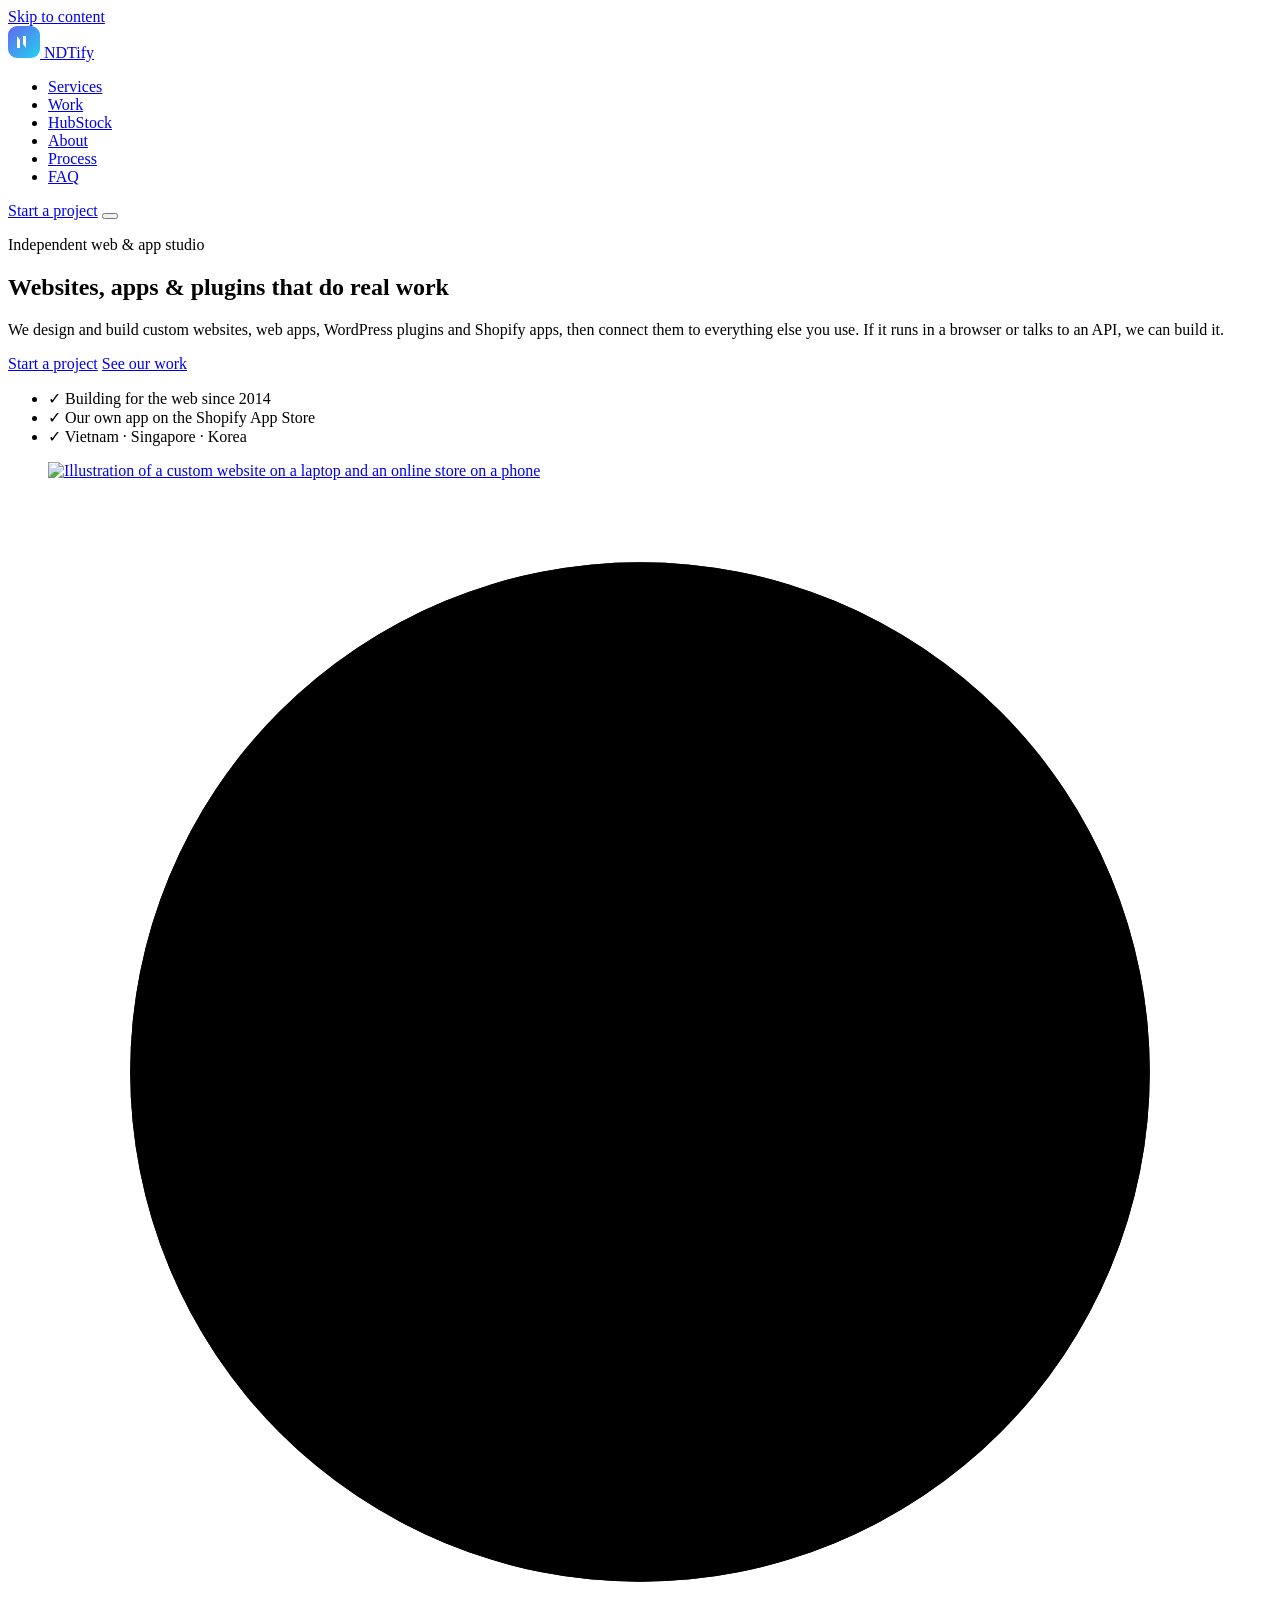
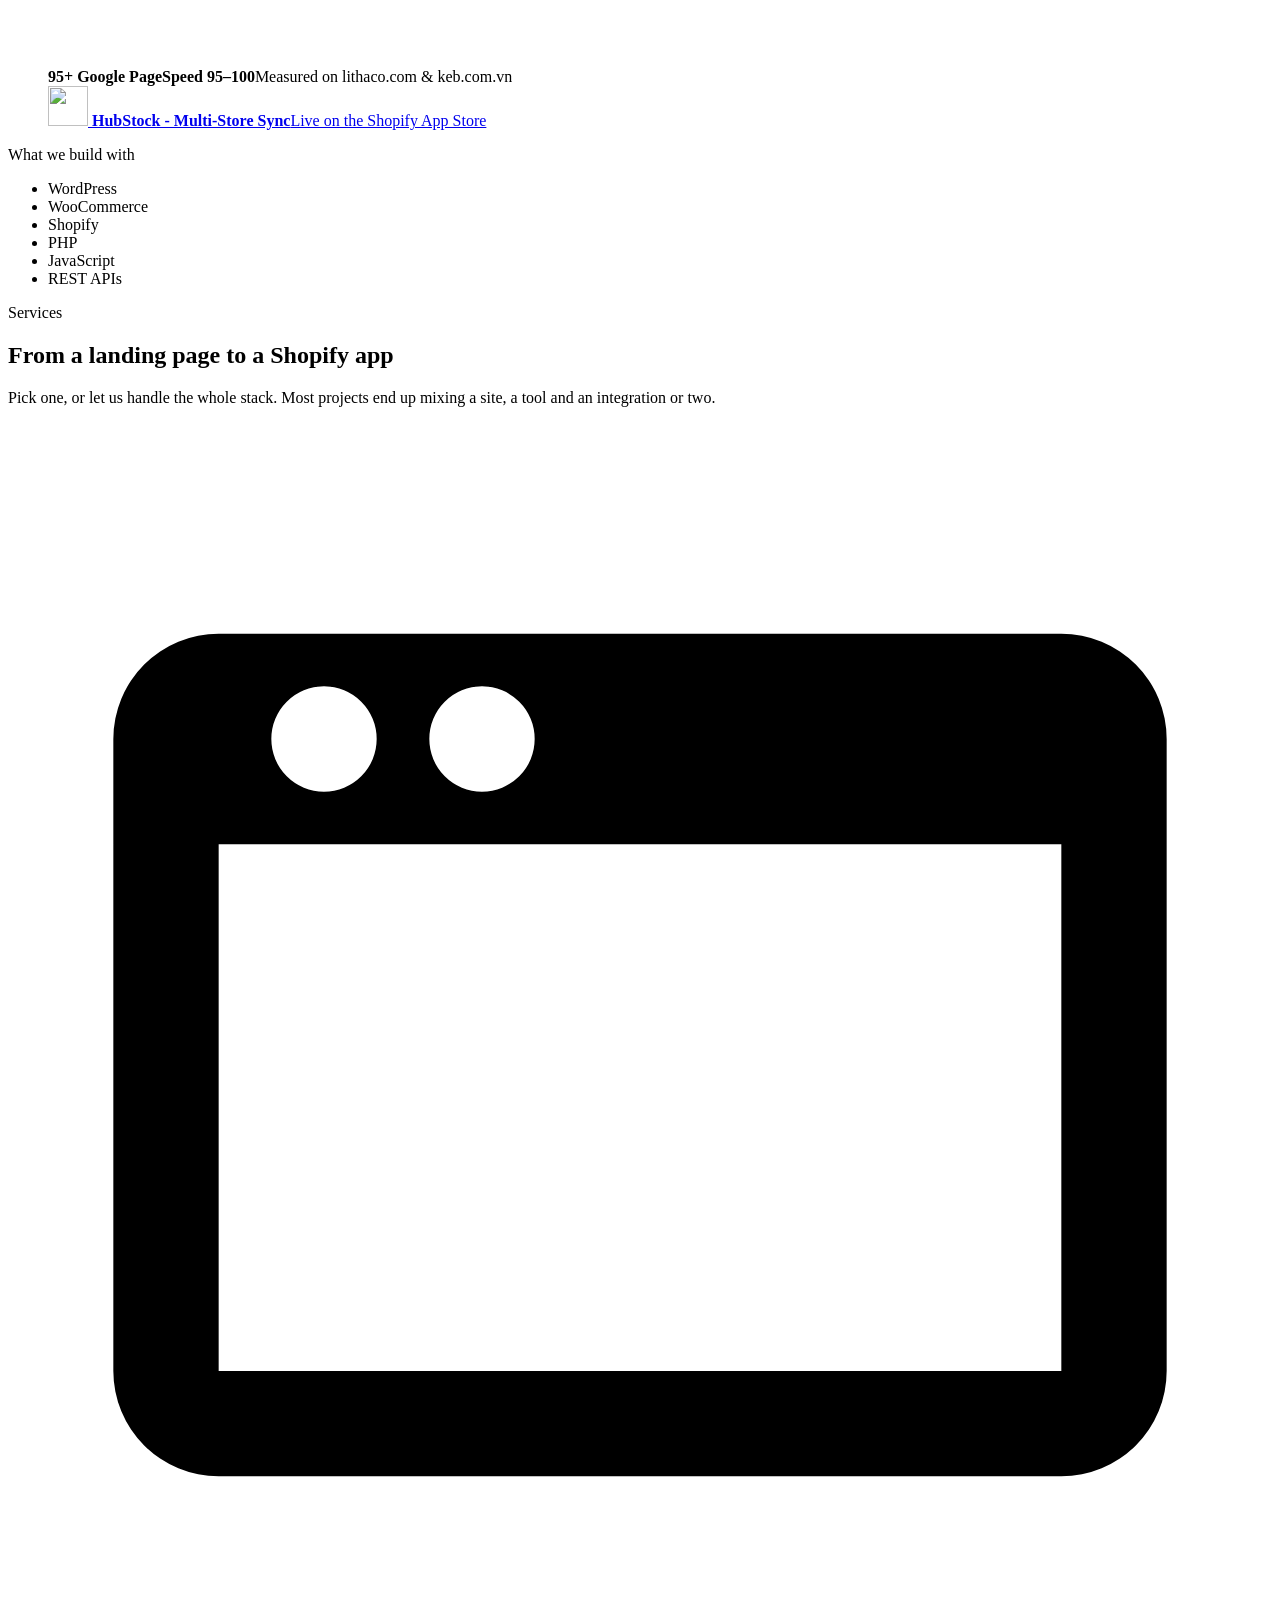
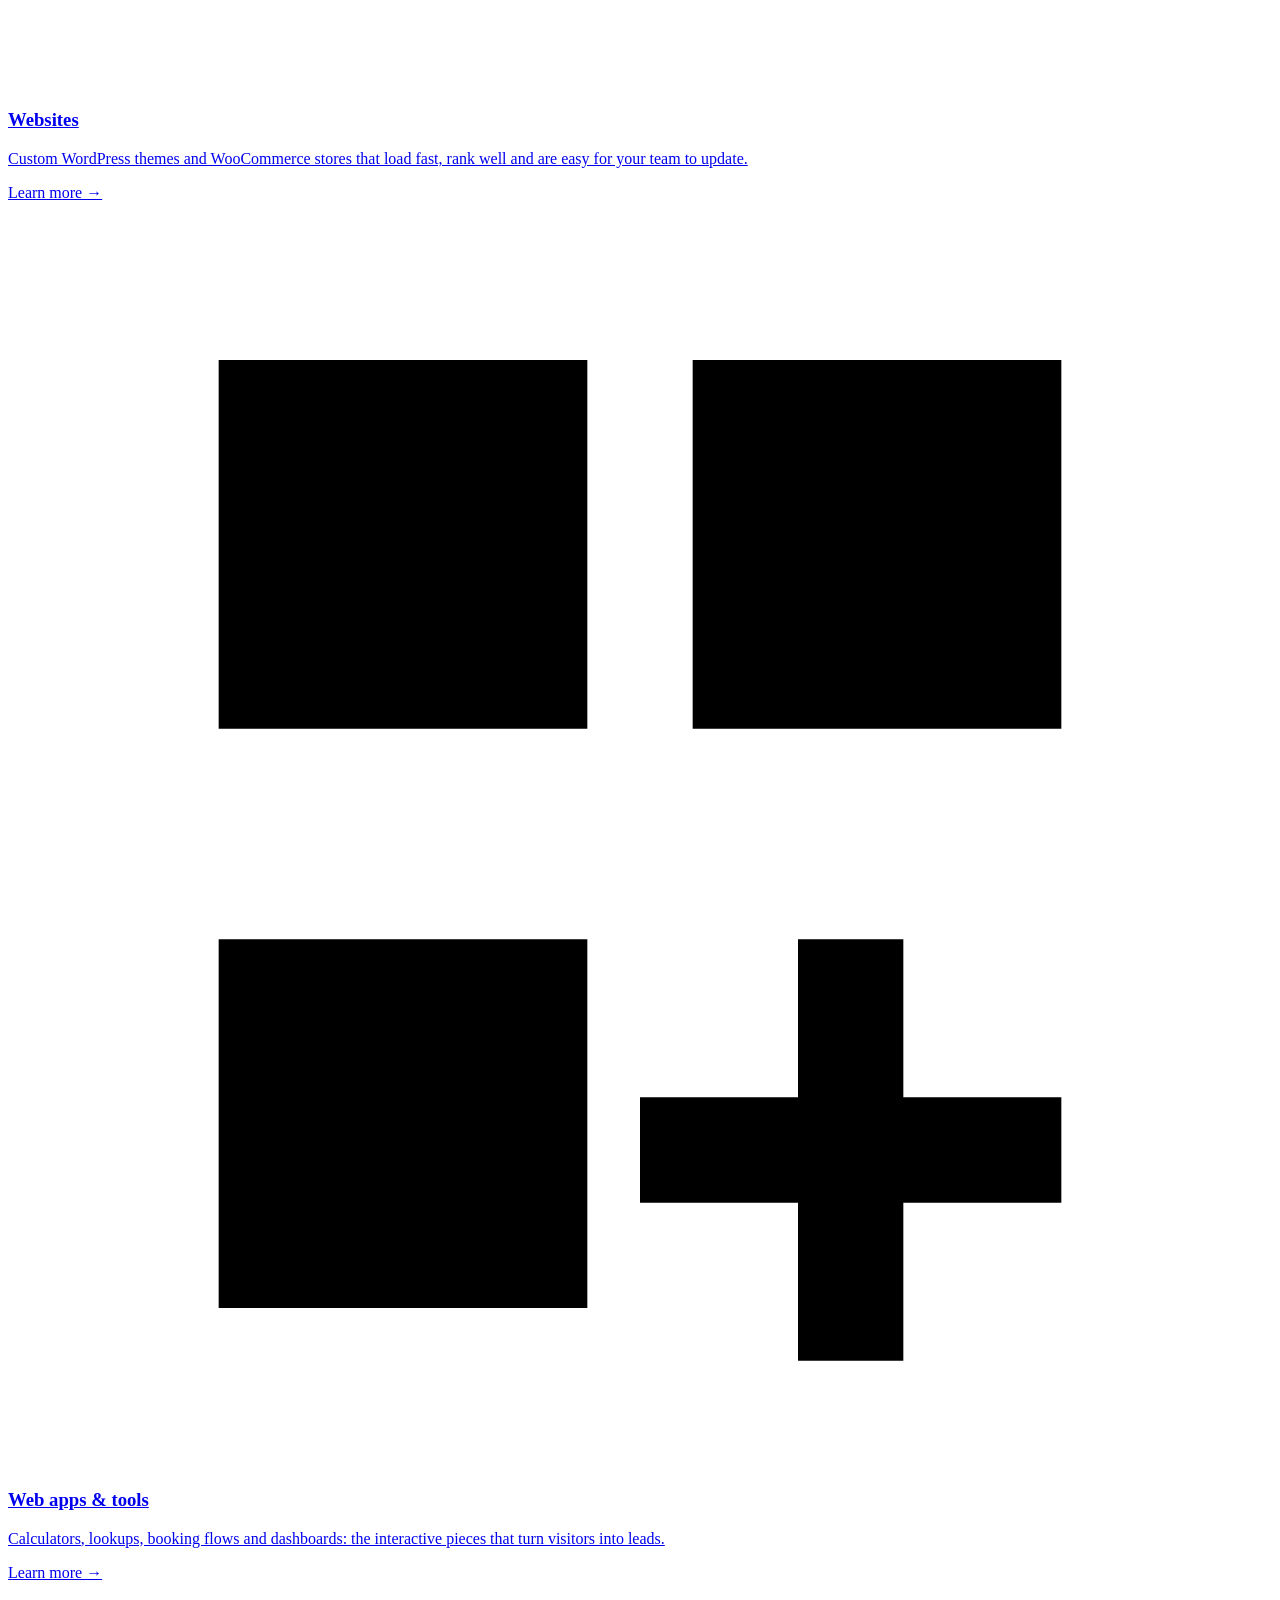
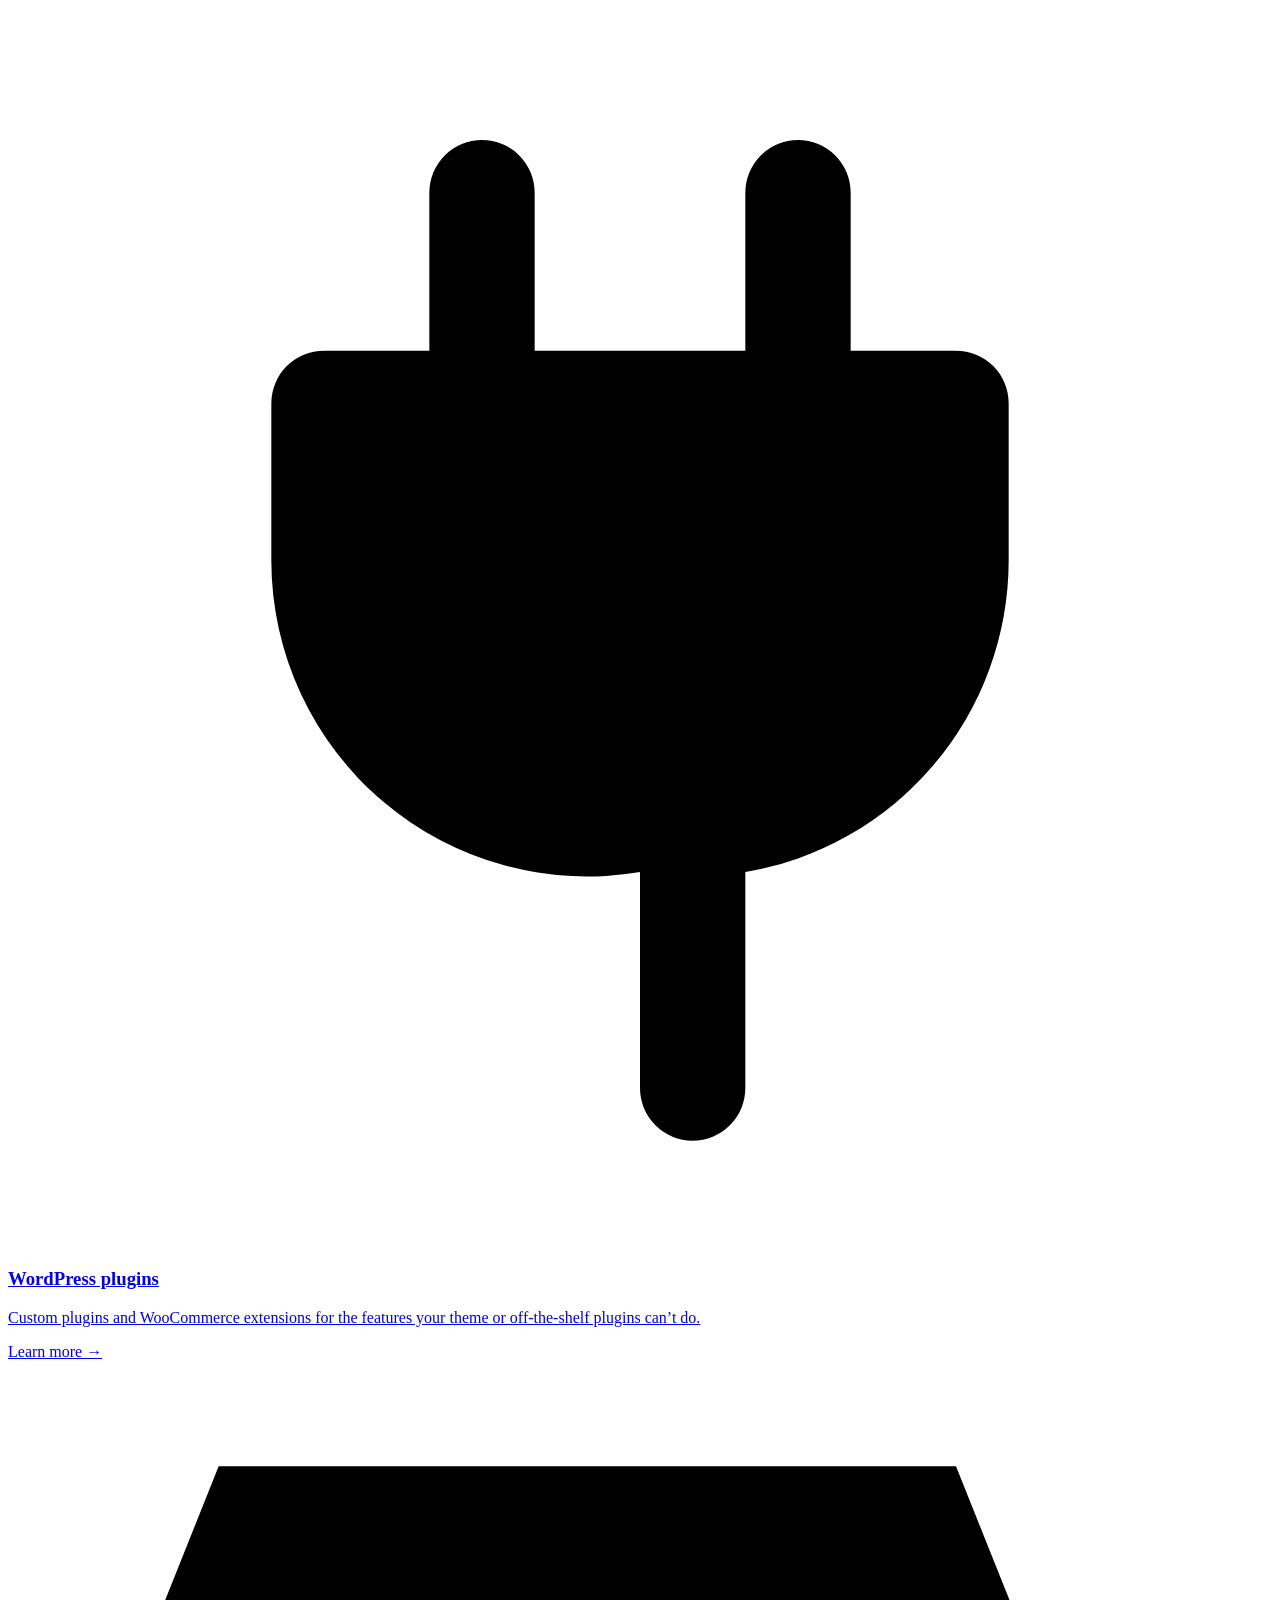
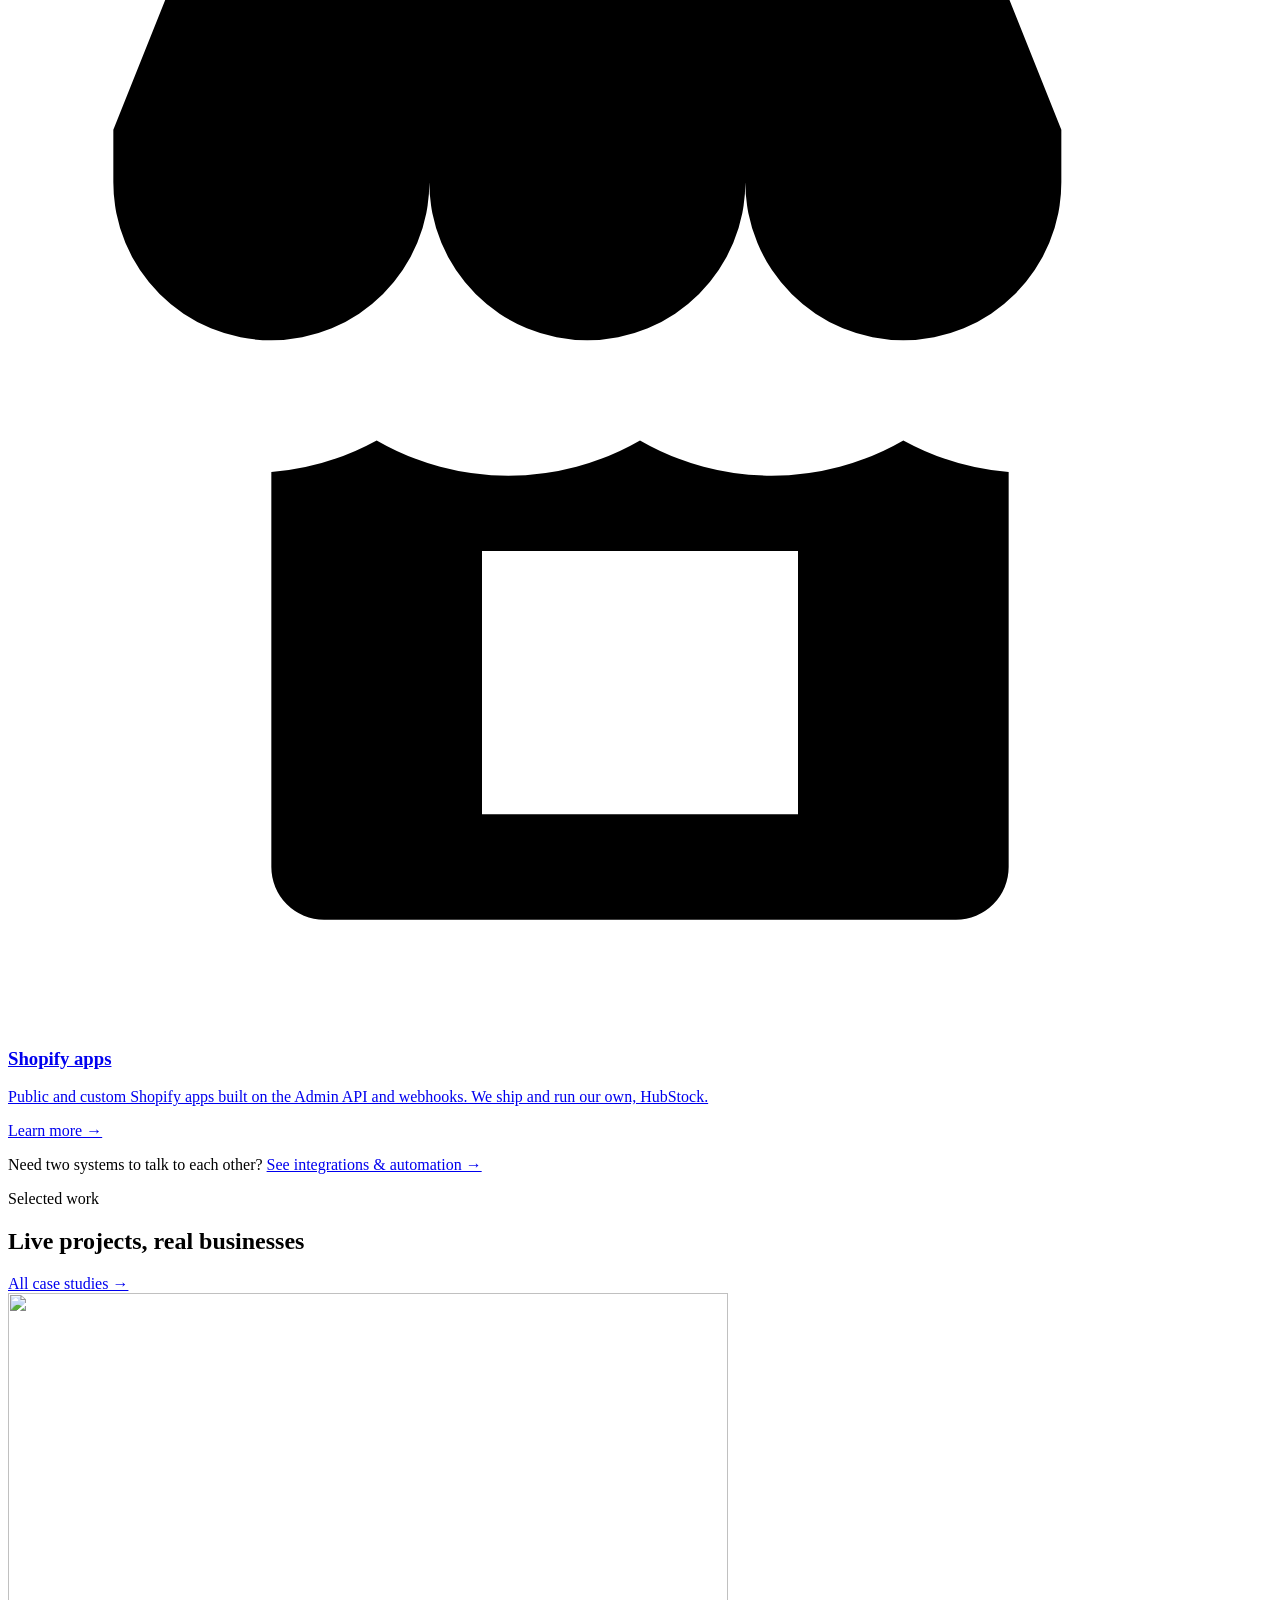
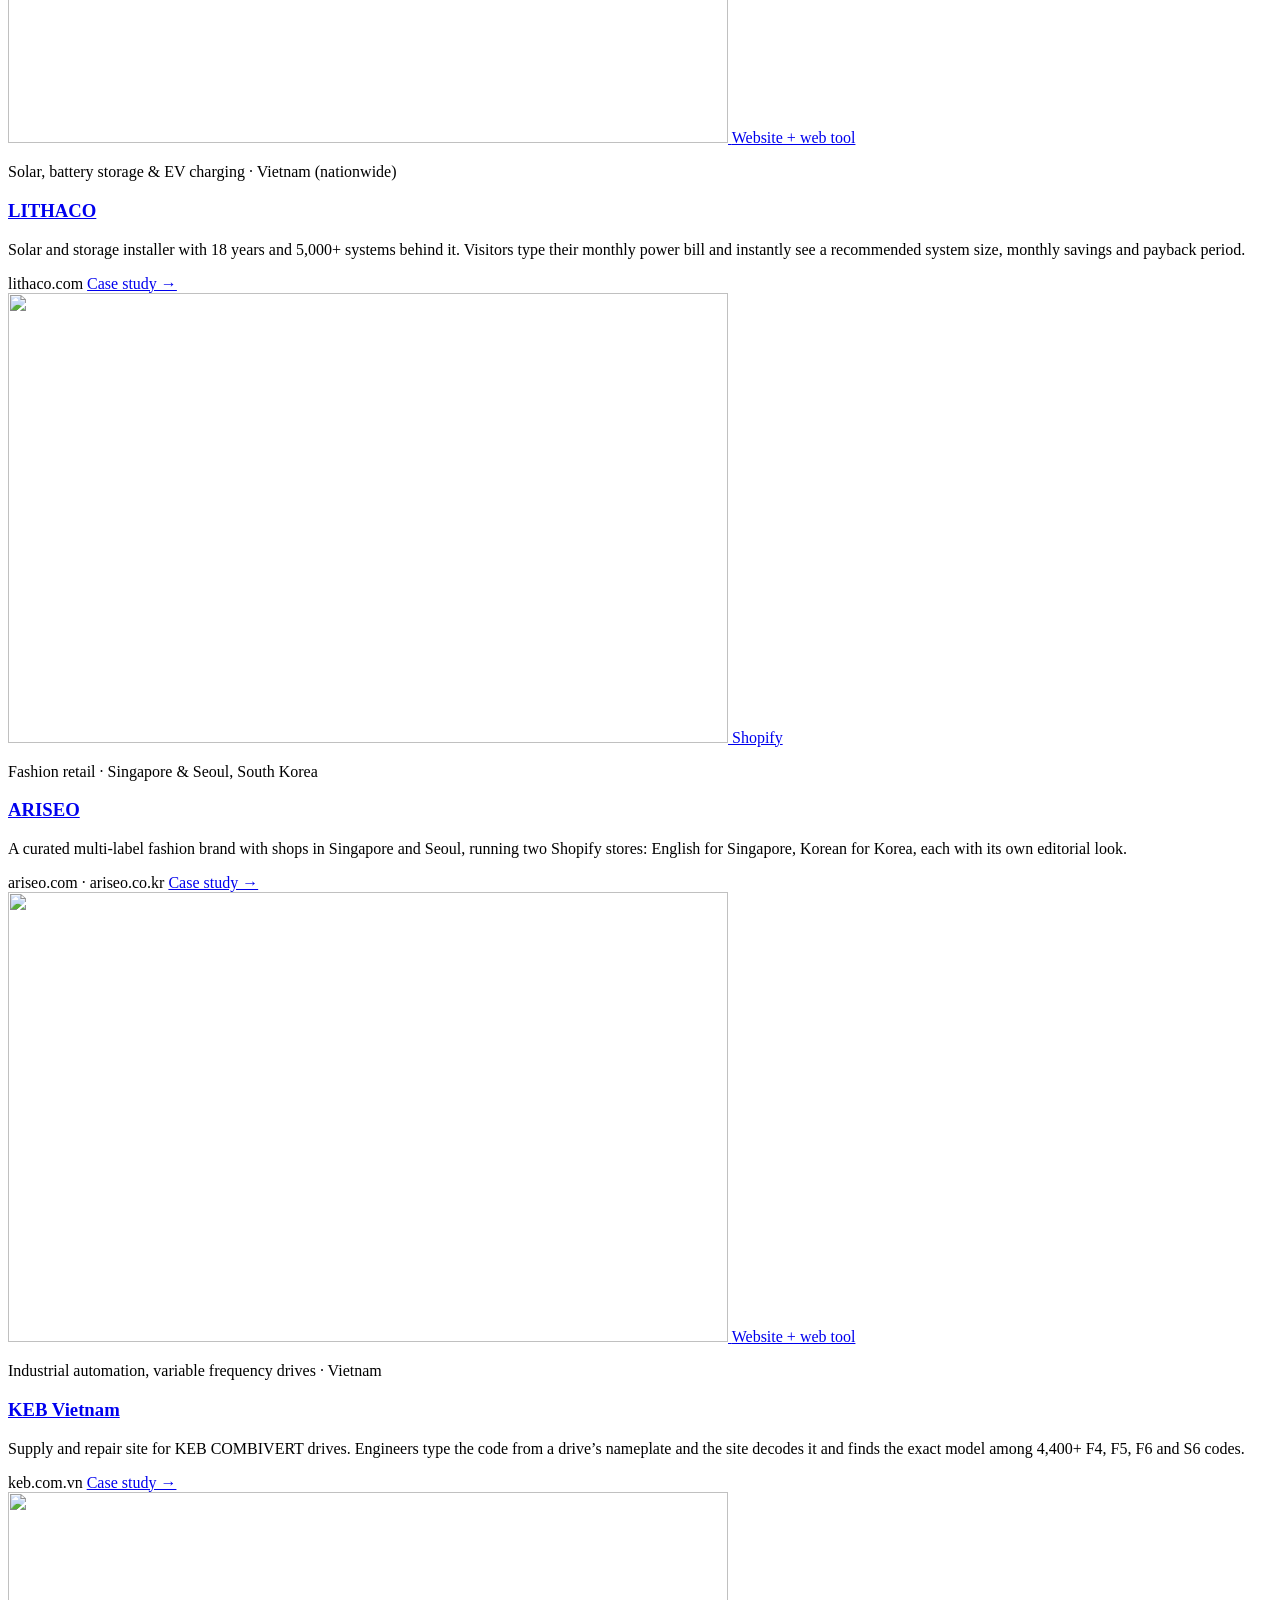
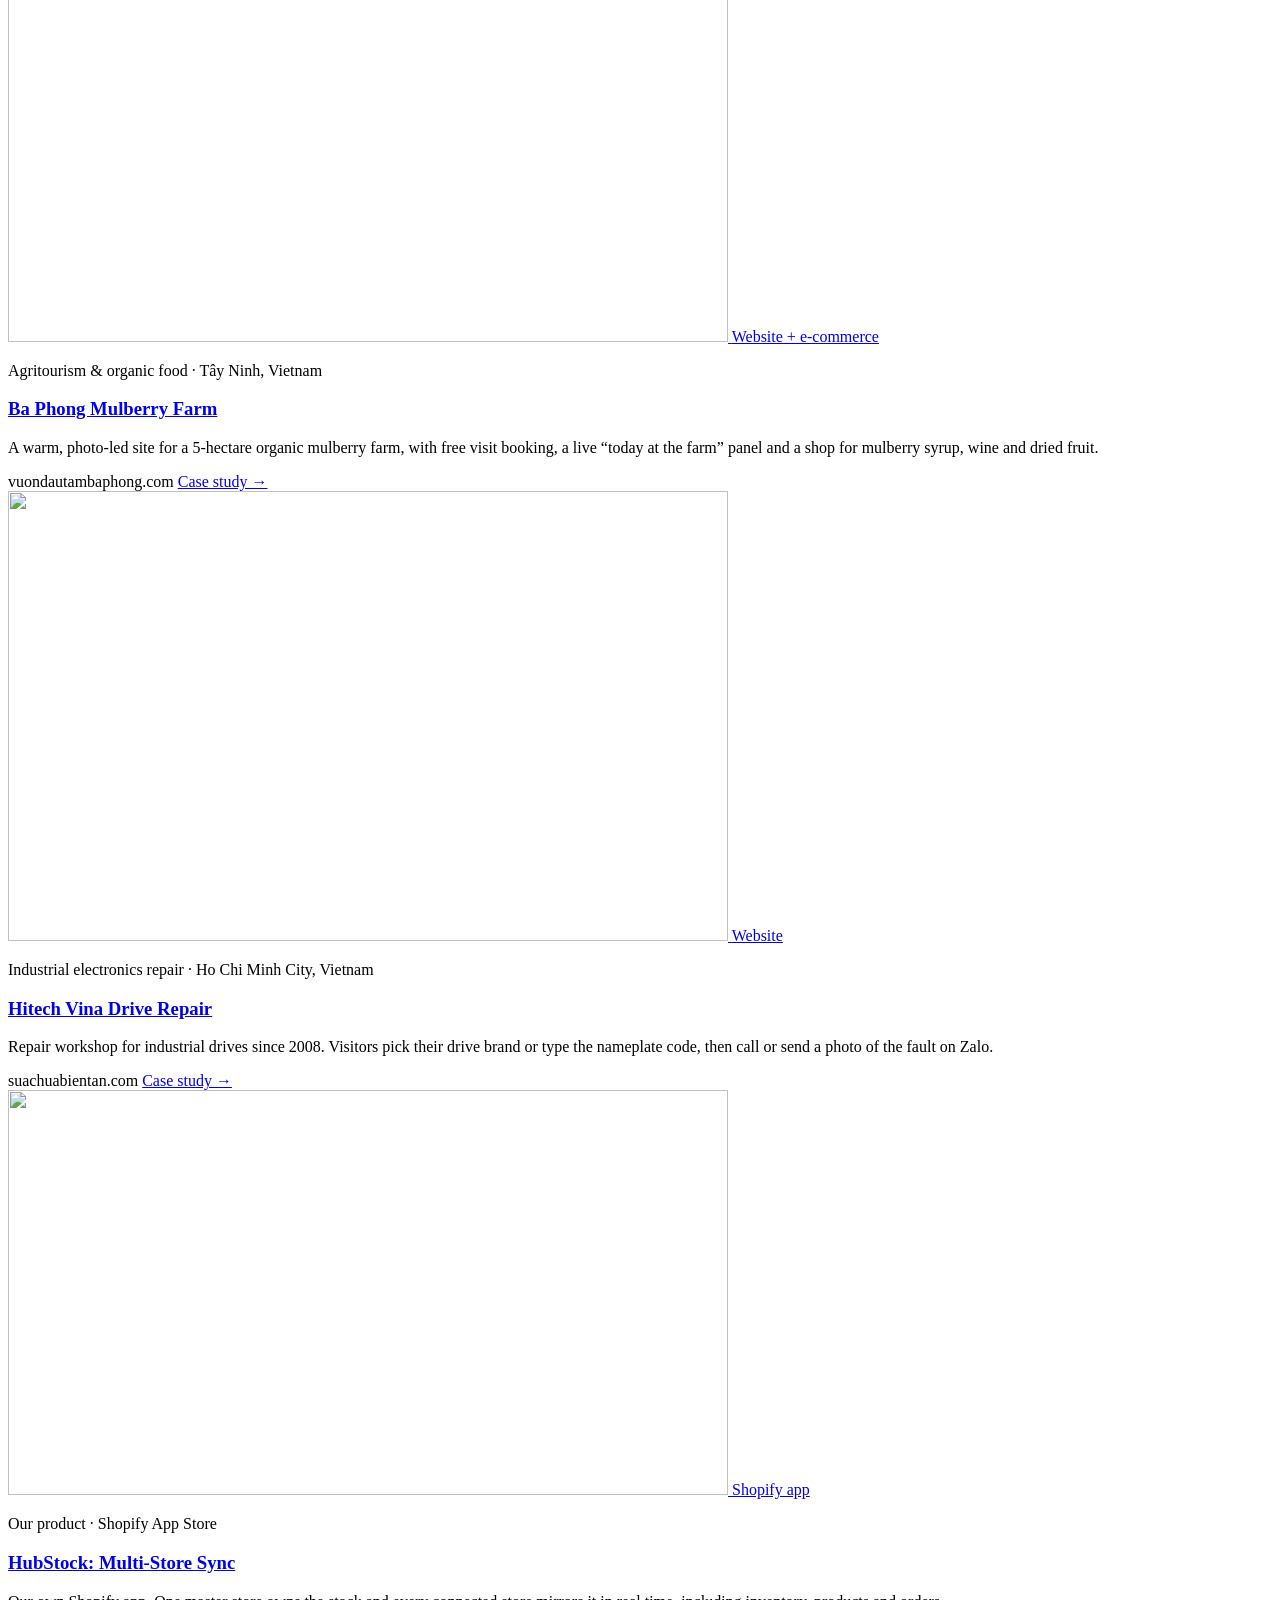
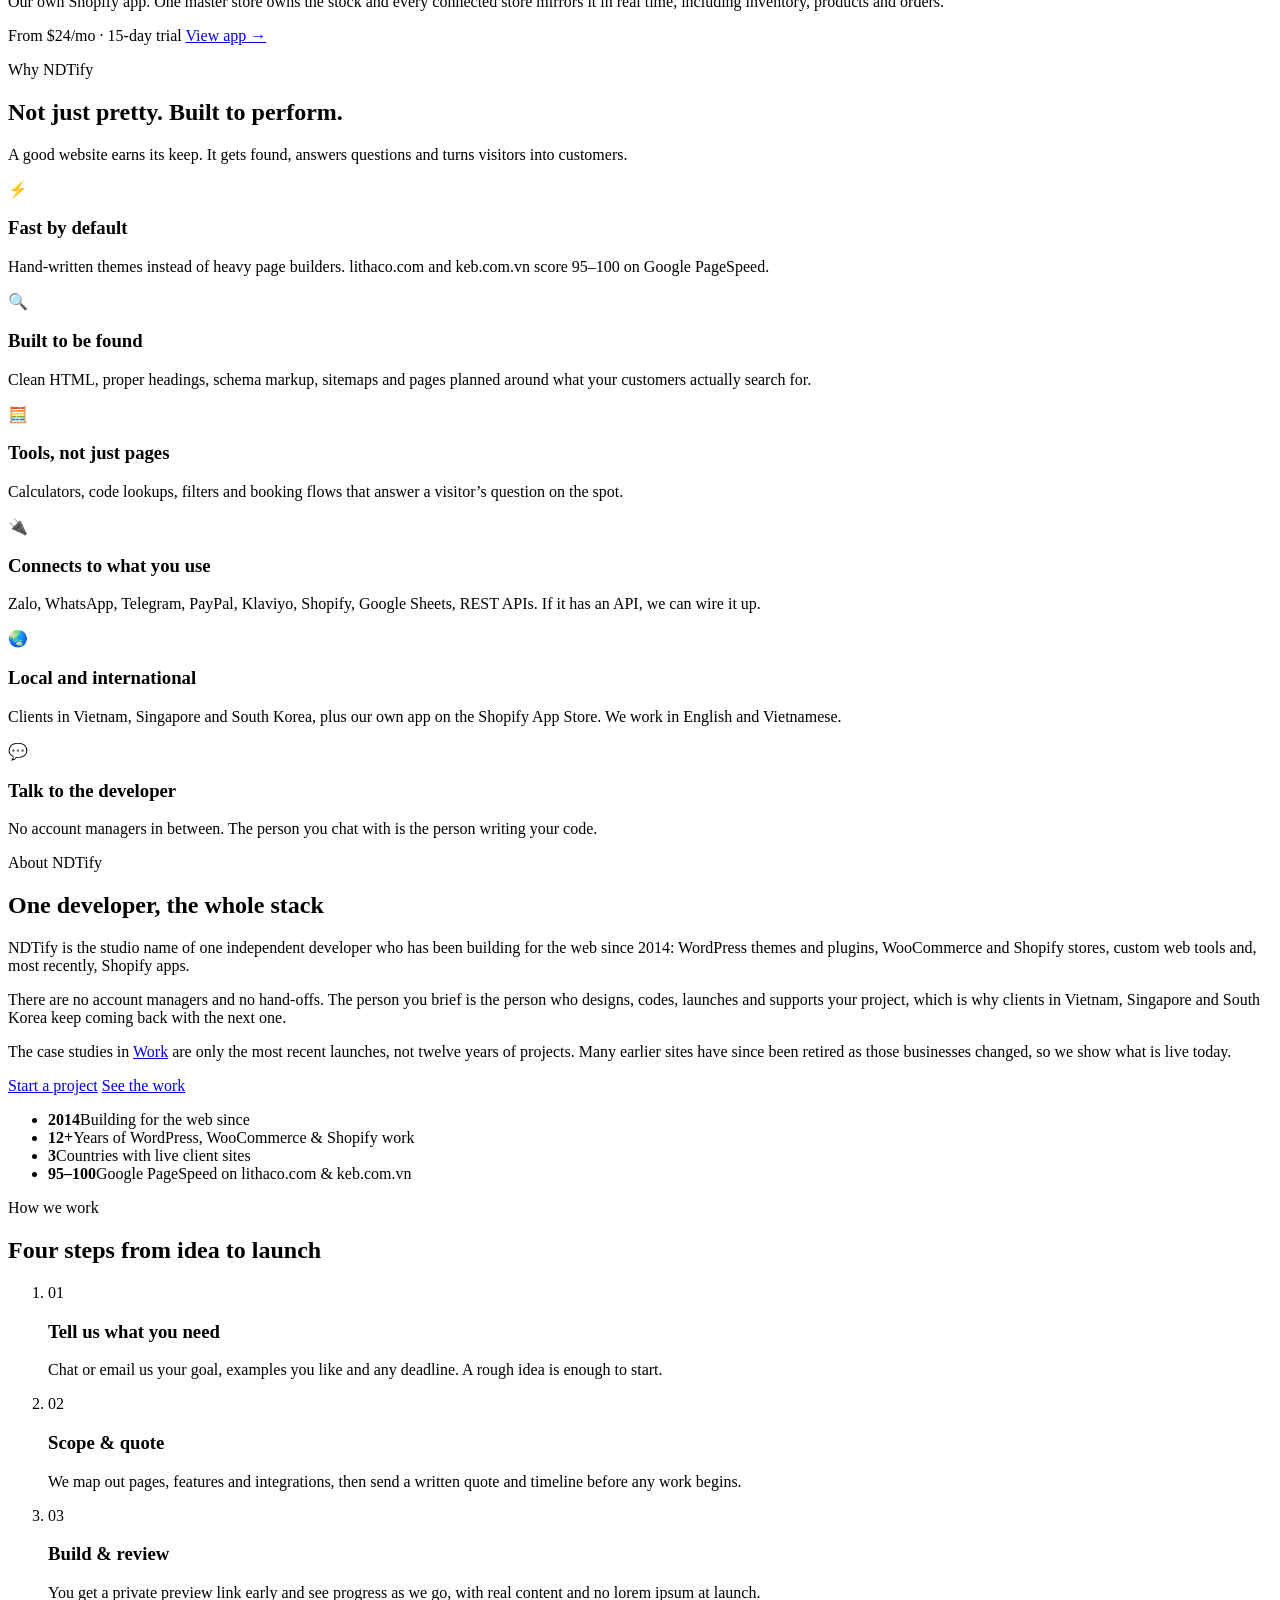
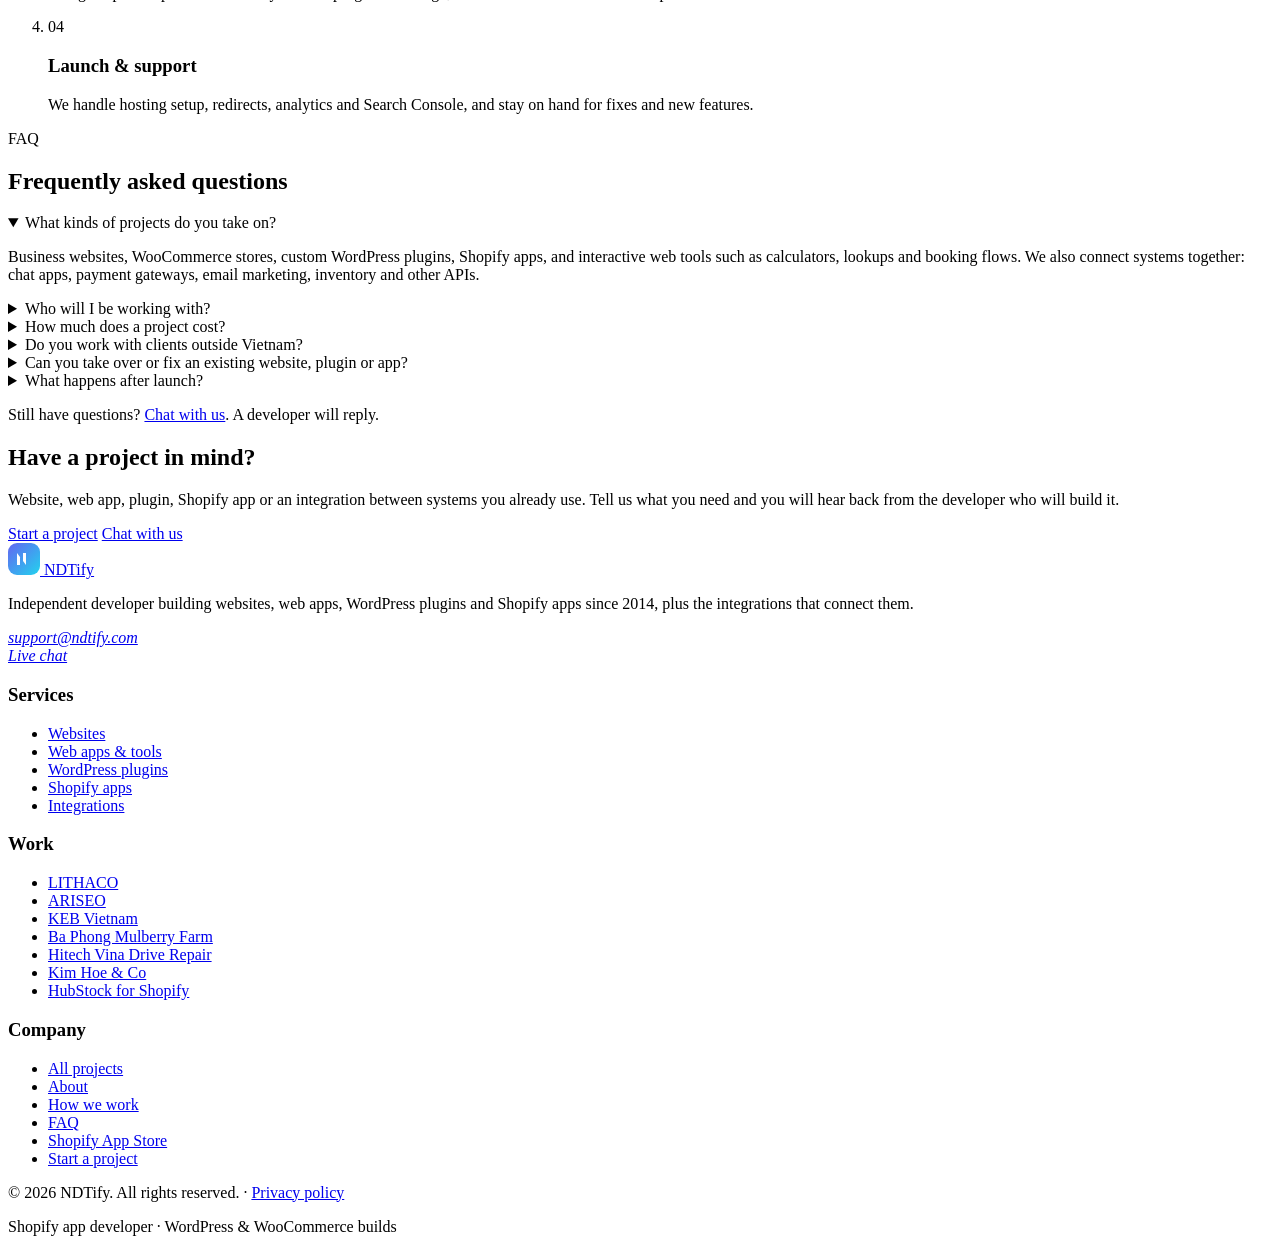
==== commit bb902009: "About: drop project count, frame the six case studies as recent launches Co-Authored-By: Claude Fabl" ====
--- a/public/index.html
+++ b/public/index.html
@@ -410,6 +410,7 @@
           <h2>One developer, the whole stack</h2>
           <p class="about-lead">NDTify is the studio name of one independent developer who has been building for the web since 2014: WordPress themes and plugins, WooCommerce and Shopify stores, custom web tools and, most recently, Shopify apps.</p>
           <p>There are no account managers and no hand-offs. The person you brief is the person who designs, codes, launches and supports your project, which is why clients in Vietnam, Singapore and South Korea keep coming back with the next one.</p>
+          <p>The case studies in <a href="/work/">Work</a> are only the most recent launches, not twelve years of projects. Many earlier sites have since been retired as those businesses changed, so we show what is live today.</p>
           <div class="hero-cta">
             <a href="/contact/" class="btn btn-primary">Start a project</a>
             <a href="/work/" class="btn btn-outline-dark">See the work</a>
@@ -417,8 +418,8 @@
         </div>
         <ul class="about-stats" aria-label="NDTify at a glance">
           <li><strong>2014</strong><span>Building for the web since</span></li>
-          <li><strong>6</strong><span>Live client projects in 3 countries</span></li>
-          <li><strong>1</strong><span>Shopify app on the App Store</span></li>
+          <li><strong>12+</strong><span>Years of WordPress, WooCommerce &amp; Shopify work</span></li>
+          <li><strong>3</strong><span>Countries with live client sites</span></li>
           <li><strong>95–100</strong><span>Google PageSpeed on lithaco.com &amp; keb.com.vn</span></li>
         </ul>
       </div>
